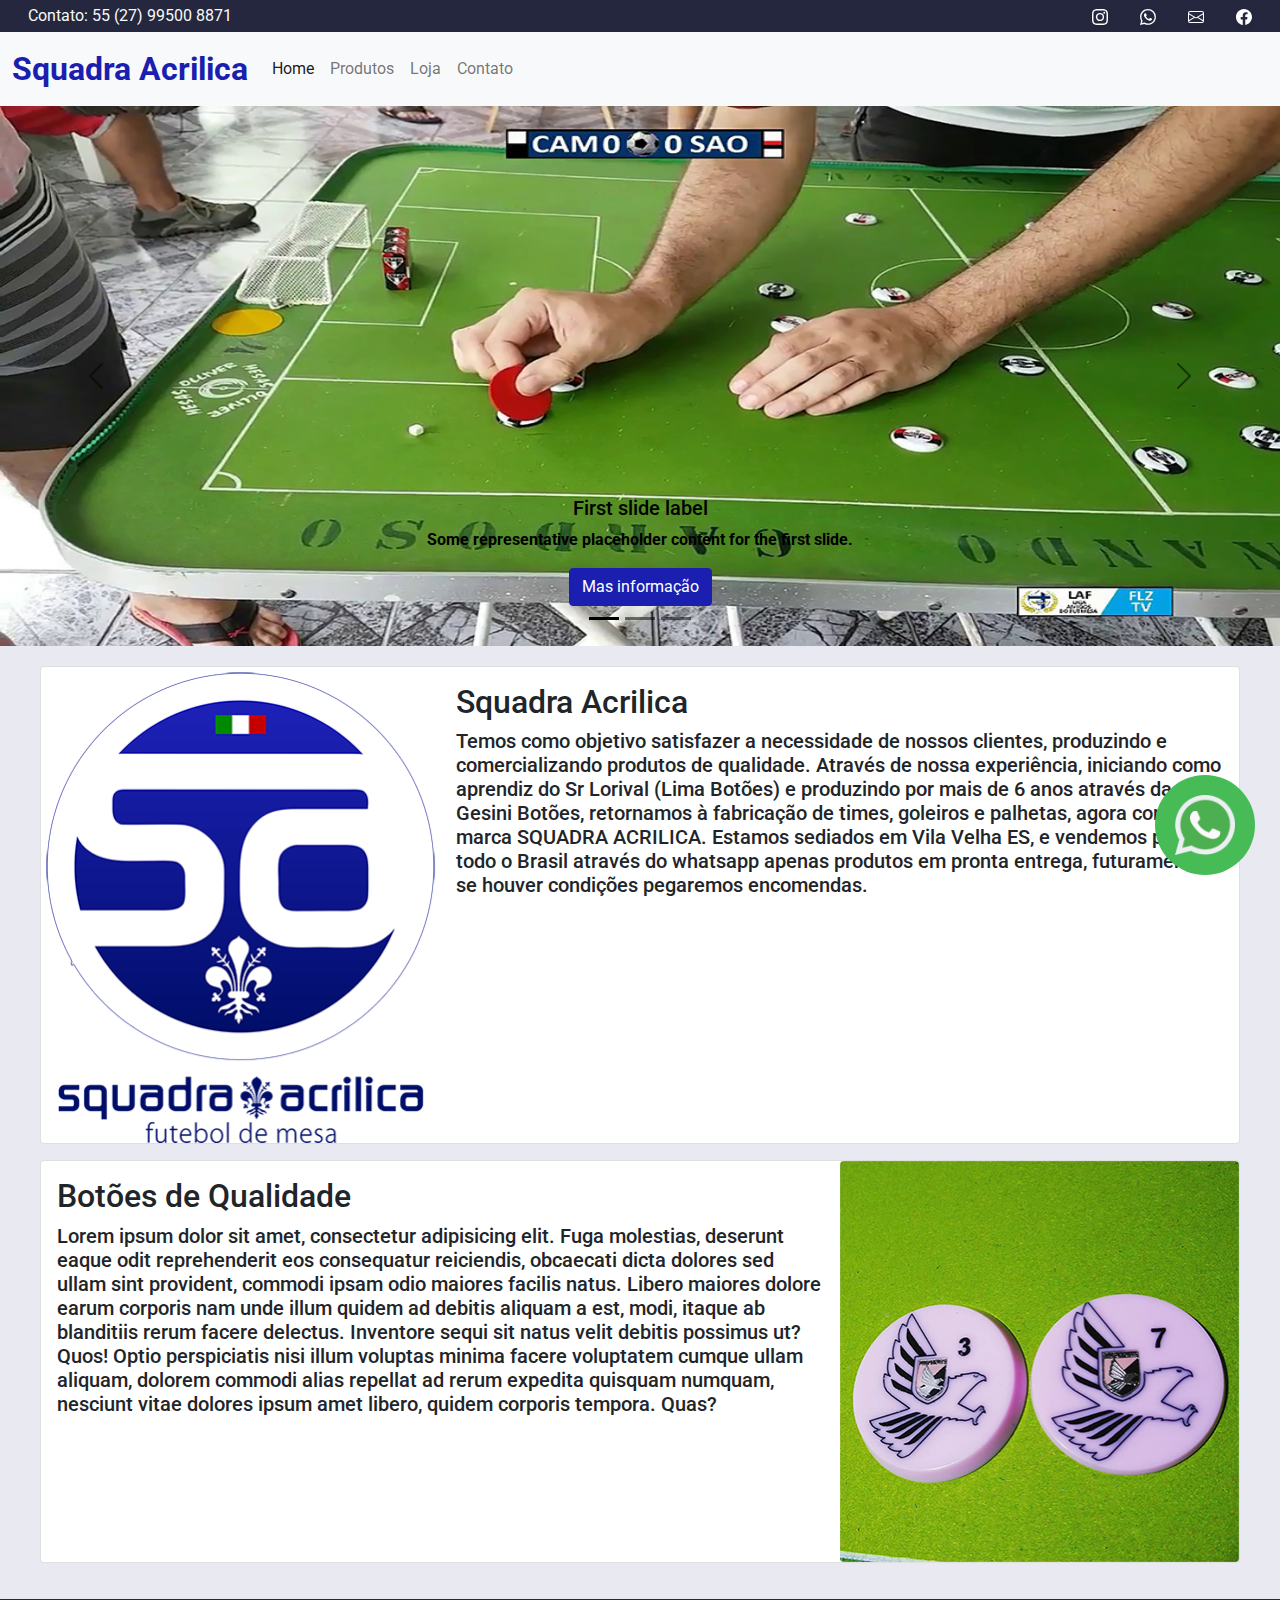
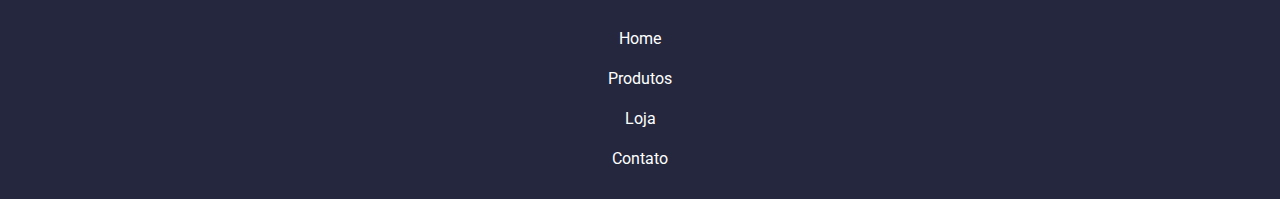
==== index.html @ 531036f9 "index" ====
<!doctype html>
<html lang="pt">
  <head>
    <!-- Required meta tags -->
    <meta charset="utf-8">
    <meta name="viewport" content="width=device-width, initial-scale=1">

    <!-- Bootstrap - CSS -->
    <link href="/css/custom.css" rel="stylesheet">
    <!-- <link href="../css/estilos.css" rel="stylesheet"> -->

    <!-- Google Fonts -->
    <link rel="preconnect" href="https://fonts.googleapis.com">
    <link rel="preconnect" href="https://fonts.gstatic.com" crossorigin>
    <link href="https://fonts.googleapis.com/css2?family=Roboto:wght@300&display=swap" rel="stylesheet">
    <title>Squadra Acrilica</title>
  </head>
  <body>
    <header class="container-fluid d-flex justify-content-between bg-secondary">
        <p class="text-light fs-6 mb-0 px-3 py-1">Contato: 55 (27) 99500 8871</p>
        <div class="d-flex align-items-center">
            <div class="px-3">
              <a target=_blank href="https://www.instagram.com/squadraacrilica/">
                <svg xmlns="http://www.w3.org/2000/svg" width="1rem" height="1rem" fill="currentColor" class="shadow-sm bi bi-instagram redes" viewBox="0 0 16 16">
                <path d="M8 0C5.829 0 5.556.01 4.703.048 3.85.088 3.269.222 2.76.42a3.917 3.917 0 0 0-1.417.923A3.927 3.927 0 0 0 .42 2.76C.222 3.268.087 3.85.048 4.7.01 5.555 0 5.827 0 8.001c0 2.172.01 2.444.048 3.297.04.852.174 1.433.372 1.942.205.526.478.972.923 1.417.444.445.89.719 1.416.923.51.198 1.09.333 1.942.372C5.555 15.99 5.827 16 8 16s2.444-.01 3.298-.048c.851-.04 1.434-.174 1.943-.372a3.916 3.916 0 0 0 1.416-.923c.445-.445.718-.891.923-1.417.197-.509.332-1.09.372-1.942C15.99 10.445 16 10.173 16 8s-.01-2.445-.048-3.299c-.04-.851-.175-1.433-.372-1.941a3.926 3.926 0 0 0-.923-1.417A3.911 3.911 0 0 0 13.24.42c-.51-.198-1.092-.333-1.943-.372C10.443.01 10.172 0 7.998 0h.003zm-.717 1.442h.718c2.136 0 2.389.007 3.232.046.78.035 1.204.166 1.486.275.373.145.64.319.92.599.28.28.453.546.598.92.11.281.24.705.275 1.485.039.843.047 1.096.047 3.231s-.008 2.389-.047 3.232c-.035.78-.166 1.203-.275 1.485a2.47 2.47 0 0 1-.599.919c-.28.28-.546.453-.92.598-.28.11-.704.24-1.485.276-.843.038-1.096.047-3.232.047s-2.39-.009-3.233-.047c-.78-.036-1.203-.166-1.485-.276a2.478 2.478 0 0 1-.92-.598 2.48 2.48 0 0 1-.6-.92c-.109-.281-.24-.705-.275-1.485-.038-.843-.046-1.096-.046-3.233 0-2.136.008-2.388.046-3.231.036-.78.166-1.204.276-1.486.145-.373.319-.64.599-.92.28-.28.546-.453.92-.598.282-.11.705-.24 1.485-.276.738-.034 1.024-.044 2.515-.045v.002zm4.988 1.328a.96.96 0 1 0 0 1.92.96.96 0 0 0 0-1.92zm-4.27 1.122a4.109 4.109 0 1 0 0 8.217 4.109 4.109 0 0 0 0-8.217zm0 1.441a2.667 2.667 0 1 1 0 5.334 2.667 2.667 0 0 1 0-5.334z"/>
                </svg>
            </a>
            </div>
            <div class="px-3">
              <a target=_blank href="https://api.whatsapp.com/send?phone=5527995008871">
                <svg xmlns="http://www.w3.org/2000/svg" width="1rem" height="1rem" fill="currentColor" class="shadow-sm  bi bi-whatsapp redes" viewBox="0 0 16 16">
                <path d="M13.601 2.326A7.854 7.854 0 0 0 7.994 0C3.627 0 .068 3.558.064 7.926c0 1.399.366 2.76 1.057 3.965L0 16l4.204-1.102a7.933 7.933 0 0 0 3.79.965h.004c4.368 0 7.926-3.558 7.93-7.93A7.898 7.898 0 0 0 13.6 2.326zM7.994 14.521a6.573 6.573 0 0 1-3.356-.92l-.24-.144-2.494.654.666-2.433-.156-.251a6.56 6.56 0 0 1-1.007-3.505c0-3.626 2.957-6.584 6.591-6.584a6.56 6.56 0 0 1 4.66 1.931 6.557 6.557 0 0 1 1.928 4.66c-.004 3.639-2.961 6.592-6.592 6.592zm3.615-4.934c-.197-.099-1.17-.578-1.353-.646-.182-.065-.315-.099-.445.099-.133.197-.513.646-.627.775-.114.133-.232.148-.43.05-.197-.1-.836-.308-1.592-.985-.59-.525-.985-1.175-1.103-1.372-.114-.198-.011-.304.088-.403.087-.088.197-.232.296-.346.1-.114.133-.198.198-.33.065-.134.034-.248-.015-.347-.05-.099-.445-1.076-.612-1.47-.16-.389-.323-.335-.445-.34-.114-.007-.247-.007-.38-.007a.729.729 0 0 0-.529.247c-.182.198-.691.677-.691 1.654 0 .977.71 1.916.81 2.049.098.133 1.394 2.132 3.383 2.992.47.205.84.326 1.129.418.475.152.904.129 1.246.08.38-.058 1.171-.48 1.338-.943.164-.464.164-.86.114-.943-.049-.084-.182-.133-.38-.232z"/>
              </svg>
            </a>
          </div>
          <div class="px-3">
            <a target=_blank href="mailto: squadraacrilica@gmail.com">
              <svg xmlns="http://www.w3.org/2000/svg" width="1rem" height="1rem" fill="currentColor" class="shadow-sm  bi bi-envelope redes" viewBox="0 0 16 16">
              <path d="M0 4a2 2 0 0 1 2-2h12a2 2 0 0 1 2 2v8a2 2 0 0 1-2 2H2a2 2 0 0 1-2-2V4zm2-1a1 1 0 0 0-1 1v.217l7 4.2 7-4.2V4a1 1 0 0 0-1-1H2zm13 2.383-4.758 2.855L15 11.114v-5.73zm-.034 6.878L9.271 8.82 8 9.583 6.728 8.82l-5.694 3.44A1 1 0 0 0 2 13h12a1 1 0 0 0 .966-.739zM1 11.114l4.758-2.876L1 5.383v5.73z"/>
            </svg>
          </a>
          </div>
          <div class="px-3">
            <a target=_blank href="#">
            <svg xmlns="http://www.w3.org/2000/svg" width="1rem" height="1rem" fill="currentColor" class="shadow-sm  bi bi-facebook redes" viewBox="0 0 16 16">
              <path d="M16 8.049c0-4.446-3.582-8.05-8-8.05C3.58 0-.002 3.603-.002 8.05c0 4.017 2.926 7.347 6.75 7.951v-5.625h-2.03V8.05H6.75V6.275c0-2.017 1.195-3.131 3.022-3.131.876 0 1.791.157 1.791.157v1.98h-1.009c-.993 0-1.303.621-1.303 1.258v1.51h2.218l-.354 2.326H9.25V16c3.824-.604 6.75-3.934 6.75-7.951z"/>
            </svg>
          </a>
          </div>
        </div>
    </header>
    
    <nav class="navbar navbar-expand-lg navbar-light bg-light">
        <div class="container-fluid">
          <a class="navbar-brand text-primary fs-2 fw-bolder" href="#">Squadra Acrilica</a>
          <button class="navbar-toggler" type="button" data-bs-toggle="collapse" data-bs-target="#navbarNav" aria-controls="navbarNav" aria-expanded="false" aria-label="Toggle navigation">
            <span class="navbar-toggler-icon"></span>
          </button>
          <div class="collapse navbar-collapse" id="navbarNav">
            <ul class="navbar-nav ">
              <li class="nav-item">
                <a class="nav-link active" aria-current="page" href="#">Home</a>
              </li>
              <li class="nav-item">
                <a class="nav-link" href="#">Produtos</a>
              </li>
              <li class="nav-item">
                <a class="nav-link" href="#">Loja</a>
              </li>
              <li class="nav-item">
                <a class="nav-link" href="#">Contato</a>
              </li>
              </li>
            </ul>
          </div>
        </div>
      </nav>

      <!-- CARRUSEL -->
      <div id="carouselExampleDark" class="carousel carousel-dark slide" data-bs-ride="carousel">
        <div class="carousel-indicators">
          <button type="button" data-bs-target="#carouselExampleDark" data-bs-slide-to="0" class="active" aria-current="true" aria-label="Slide 1"></button>
          <button type="button" data-bs-target="#carouselExampleDark" data-bs-slide-to="1" aria-label="Slide 2"></button>
          <button type="button" data-bs-target="#carouselExampleDark" data-bs-slide-to="2" aria-label="Slide 3"></button>
        </div>
        <div class="carousel-inner">

          <div class="carousel-item active " data-bs-interval="3000">
            <img src="/img/slider1.jpg" class="d-block w-100" alt="...">
              <div class="carousel-caption d-md-block fw-bolder">
                <h5>First slide label</h5>
                <p>Some representative placeholder content for the first slide.</p>
                <button type="button" class="btn btn-primary">Mas informação</button>
              </div>
          </div>

          <div class="carousel-item" data-bs-interval="3000">
            <img src="/img/slider2.JPG" class="d-block w-100" alt="...">
              <div class="carousel-caption d-md-block">
                <h5>Second slide label</h5>
                <p>Some representative placeholder content for the second slide.</p>
                <button type="button" class="btn btn-primary">Mas informação</button>
              </div>
          </div>

          <div class="carousel-item" data-bs-interval="3000">
            <img src="/img/slider3.jpg" class="d-block w-100" alt="...">
              <div class="carousel-caption d-md-block">
                <h5>Third slide label</h5>
                <p>Usamos materiais de excelente qualidade</p>
                <button type="button" class="btn btn-primary">Mas informação</button>
              </div>
          </div>

        </div>
        <button class="carousel-control-prev" type="button" data-bs-target="#carouselExampleDark" data-bs-slide="prev">
          <span class="carousel-control-prev-icon" aria-hidden="true"></span>
          <span class="visually-hidden">Previous</span>
        </button>
        <button class="carousel-control-next" type="button" data-bs-target="#carouselExampleDark" data-bs-slide="next">
          <span class="carousel-control-next-icon" aria-hidden="true"></span>
          <span class="visually-hidden">Next</span>
        </button>
      </div>

<!-- Cards contenido -->
<main>
  <div class="contenido">
    <div class="card mb-3" style="max-width: 100%;">
      <div class="row g-0">
        <div class="col-md-4">
          <img src="/img/logopng.png" class="img-fluid rounded-start" alt="...">
        </div>
        <div class="col-md-8">
          <div class="card-body">
            <h5 class="card-title h2">Squadra Acrilica</h5>
            <p class="card-text h5 text-muteds">Temos como objetivo satisfazer a necessidade de nossos clientes, produzindo e comercializando produtos de qualidade. Através de nossa experiência, iniciando como aprendiz do Sr Lorival (Lima Botões) e produzindo por mais de 6 anos através da Gesini Botões, retornamos à fabricação de times, goleiros e palhetas, agora com a marca SQUADRA ACRILICA.
              Estamos sediados em Vila Velha ES, e vendemos para todo o Brasil através do whatsapp apenas produtos em pronta entrega, futuramente se houver condições pegaremos encomendas.
              </p>
            
          </div>
        </div>
      </div>
    </div>

    <div class="card mb-3" style="max-width: 100%;">
      <div class="row g-0">
        
        <div class="col-md-8">
          <div class="card-body">
            <h5 class="card-title h2">Botões de Qualidade</h5>
            <p class="card-text h5 text-muteds">Lorem ipsum dolor sit amet, consectetur adipisicing elit. Fuga molestias, deserunt eaque odit reprehenderit eos consequatur reiciendis, obcaecati dicta dolores sed ullam sint provident, commodi ipsam odio maiores facilis natus.
            Libero maiores dolore earum corporis nam unde illum quidem ad debitis aliquam a est, modi, itaque ab blanditiis rerum facere delectus. Inventore sequi sit natus velit debitis possimus ut? Quos!
            Optio perspiciatis nisi illum voluptas minima facere voluptatem cumque ullam aliquam, dolorem commodi alias repellat ad rerum expedita quisquam numquam, nesciunt vitae dolores ipsum amet libero, quidem corporis tempora. Quas?
          
              </p>
          </div>
        </div>
        <div class="col-md-4">
          <img src="/img/1.jpg" class="img-fluid rounded float-end" alt="...">
        </div>
      </div>
    </div>

  </div>
</main>

<footer>
  <div>
    <nav class="nav flex-column div-footer">
      <a class="nav-link active" aria-current="page" href="#">Home</a>
      <a class="nav-link" href="#">Produtos</a>
      <a class="nav-link" href="#">Loja</a>
      <a class="nav-link" href="#">Contato</a>
    </nav>

    
  </div>
</footer>

<!-- Whatsapp -->
      <div class="div-whatsapp">
        <a target=blanck href="https://api.whatsapp.com/send?phone=5527995008871">
        <img src="/img/whatsapp.png" alt="..." class="whatsapp"></a>
      </div>

    <script src="../dist/js/bootstrap.min.js" integrity="sha384-cVKIPhGWiC2Al4u+LWgxfKTRIcfu0JTxR+EQDz/bgldoEyl4H0zUF0QKbrJ0EcQF" crossorigin="anonymous"></script>
  </body>
</html>
---- css/custom.css ----
.slide img {
  height: 60vh; }

.div-whatsapp {
  position: fixed;
  width: 100px;
  height: 100px;
  bottom: 25px;
  right: 25px;
  background-color: #46bb56;
  border-radius: 50px; }

.whatsapp {
  position: fixed;
  width: 60px;
  height: 60px;
  bottom: 45px;
  right: 45px; }

.contenido {
  display: inline-block;
  flex-direction: column;
  justify-content: center;
  padding: 20px 40px;
  width: 100%;
  height: auto;
  background-color: #e9eaf1; }

.redes a {
  color: white; }
.redes:hover {
  color: #7aa9b1; }
.redes:focus {
  color: #7aa9b1; }

/*!
 * Bootstrap v5.0.2 (https://getbootstrap.com/)
 * Copyright 2011-2021 The Bootstrap Authors
 * Copyright 2011-2021 Twitter, Inc.
 * Licensed under MIT (https://github.com/twbs/bootstrap/blob/main/LICENSE)
 */
:root {
  --bs-blue: #0d6efd;
  --bs-indigo: #6610f2;
  --bs-purple: #6f42c1;
  --bs-pink: #d63384;
  --bs-red: #dc3545;
  --bs-orange: #fd7e14;
  --bs-yellow: #ffc107;
  --bs-green: #198754;
  --bs-teal: #20c997;
  --bs-cyan: #0dcaf0;
  --bs-white: #fff;
  --bs-gray: #6c757d;
  --bs-gray-dark: #343a40;
  --bs-primary: #1b1faf;
  --bs-secondary: #24273d;
  --bs-success: #198754;
  --bs-info: #0dcaf0;
  --bs-warning: #ffc107;
  --bs-danger: #dc3545;
  --bs-light: #f8f9fa;
  --bs-dark: #212529;
  --bs-font-sans-serif: "Roboto", "Anton", sans-serif;
  --bs-font-monospace: SFMono-Regular, Menlo, Monaco, Consolas, "Liberation Mono", "Courier New", monospace;
  --bs-gradient: linear-gradient(180deg, rgba(255, 255, 255, 0.15), rgba(255, 255, 255, 0)); }

*,
*::before,
*::after {
  box-sizing: border-box; }

@media (prefers-reduced-motion: no-preference) {
  :root {
    scroll-behavior: smooth; } }

body {
  margin: 0;
  font-family: var(--bs-font-sans-serif);
  font-size: 1rem;
  font-weight: 400;
  line-height: 1.5;
  color: #212529;
  background-color: #fff;
  -webkit-text-size-adjust: 100%;
  -webkit-tap-highlight-color: rgba(0, 0, 0, 0); }

hr {
  margin: 1rem 0;
  color: inherit;
  background-color: currentColor;
  border: 0;
  opacity: 0.25; }

hr:not([size]) {
  height: 1px; }

h1, .h1, h2, .h2, h3, .h3, h4, .h4, h5, .h5, h6, .h6 {
  margin-top: 0;
  margin-bottom: 0.5rem;
  font-weight: 500;
  line-height: 1.2; }

h1, .h1 {
  font-size: calc(1.375rem + 1.5vw); }
  @media (min-width: 1200px) {
    h1, .h1 {
      font-size: 2.5rem; } }

h2, .h2 {
  font-size: calc(1.325rem + 0.9vw); }
  @media (min-width: 1200px) {
    h2, .h2 {
      font-size: 2rem; } }

h3, .h3 {
  font-size: calc(1.3rem + 0.6vw); }
  @media (min-width: 1200px) {
    h3, .h3 {
      font-size: 1.75rem; } }

h4, .h4 {
  font-size: calc(1.275rem + 0.3vw); }
  @media (min-width: 1200px) {
    h4, .h4 {
      font-size: 1.5rem; } }

h5, .h5 {
  font-size: 1.25rem; }

h6, .h6 {
  font-size: 1rem; }

p {
  margin-top: 0;
  margin-bottom: 1rem; }

abbr[title],
abbr[data-bs-original-title] {
  text-decoration: underline dotted;
  cursor: help;
  text-decoration-skip-ink: none; }

address {
  margin-bottom: 1rem;
  font-style: normal;
  line-height: inherit; }

ol,
ul {
  padding-left: 2rem; }

ol,
ul,
dl {
  margin-top: 0;
  margin-bottom: 1rem; }

ol ol,
ul ul,
ol ul,
ul ol {
  margin-bottom: 0; }

dt {
  font-weight: 700; }

dd {
  margin-bottom: .5rem;
  margin-left: 0; }

blockquote {
  margin: 0 0 1rem; }

b,
strong {
  font-weight: bolder; }

small, .small {
  font-size: 0.875em; }

mark, .mark {
  padding: 0.2em;
  background-color: #fcf8e3; }

sub,
sup {
  position: relative;
  font-size: 0.75em;
  line-height: 0;
  vertical-align: baseline; }

sub {
  bottom: -.25em; }

sup {
  top: -.5em; }

a {
  color: white;
  text-decoration: underline; }
  a:hover {
    color: #7aa9b1; }

a:not([href]):not([class]), a:not([href]):not([class]):hover {
  color: inherit;
  text-decoration: none; }

pre,
code,
kbd,
samp {
  font-family: var(--bs-font-monospace);
  font-size: 1em;
  direction: ltr /* rtl:ignore */;
  unicode-bidi: bidi-override; }

pre {
  display: block;
  margin-top: 0;
  margin-bottom: 1rem;
  overflow: auto;
  font-size: 0.875em; }
  pre code {
    font-size: inherit;
    color: inherit;
    word-break: normal; }

code {
  font-size: 0.875em;
  color: #d63384;
  word-wrap: break-word; }
  a > code {
    color: inherit; }

kbd {
  padding: 0.2rem 0.4rem;
  font-size: 0.875em;
  color: #fff;
  background-color: #212529;
  border-radius: 0.2rem; }
  kbd kbd {
    padding: 0;
    font-size: 1em;
    font-weight: 700; }

figure {
  margin: 0 0 1rem; }

img,
svg {
  vertical-align: middle; }

table {
  caption-side: bottom;
  border-collapse: collapse; }

caption {
  padding-top: 0.5rem;
  padding-bottom: 0.5rem;
  color: #6c757d;
  text-align: left; }

th {
  text-align: inherit;
  text-align: -webkit-match-parent; }

thead,
tbody,
tfoot,
tr,
td,
th {
  border-color: inherit;
  border-style: solid;
  border-width: 0; }

label {
  display: inline-block; }

button {
  border-radius: 0; }

button:focus:not(:focus-visible) {
  outline: 0; }

input,
button,
select,
optgroup,
textarea {
  margin: 0;
  font-family: inherit;
  font-size: inherit;
  line-height: inherit; }

button,
select {
  text-transform: none; }

[role="button"] {
  cursor: pointer; }

select {
  word-wrap: normal; }
  select:disabled {
    opacity: 1; }

[list]::-webkit-calendar-picker-indicator {
  display: none; }

button,
[type="button"],
[type="reset"],
[type="submit"] {
  -webkit-appearance: button; }
  button:not(:disabled),
  [type="button"]:not(:disabled),
  [type="reset"]:not(:disabled),
  [type="submit"]:not(:disabled) {
    cursor: pointer; }

::-moz-focus-inner {
  padding: 0;
  border-style: none; }

textarea {
  resize: vertical; }

fieldset {
  min-width: 0;
  padding: 0;
  margin: 0;
  border: 0; }

legend {
  float: left;
  width: 100%;
  padding: 0;
  margin-bottom: 0.5rem;
  font-size: calc(1.275rem + 0.3vw);
  line-height: inherit; }
  @media (min-width: 1200px) {
    legend {
      font-size: 1.5rem; } }
  legend + * {
    clear: left; }

::-webkit-datetime-edit-fields-wrapper,
::-webkit-datetime-edit-text,
::-webkit-datetime-edit-minute,
::-webkit-datetime-edit-hour-field,
::-webkit-datetime-edit-day-field,
::-webkit-datetime-edit-month-field,
::-webkit-datetime-edit-year-field {
  padding: 0; }

::-webkit-inner-spin-button {
  height: auto; }

[type="search"] {
  outline-offset: -2px;
  -webkit-appearance: textfield; }

/* rtl:raw:
[type="tel"],
[type="url"],
[type="email"],
[type="number"] {
  direction: ltr;
}
*/
::-webkit-search-decoration {
  -webkit-appearance: none; }

::-webkit-color-swatch-wrapper {
  padding: 0; }

::file-selector-button {
  font: inherit; }

::-webkit-file-upload-button {
  font: inherit;
  -webkit-appearance: button; }

output {
  display: inline-block; }

iframe {
  border: 0; }

summary {
  display: list-item;
  cursor: pointer; }

progress {
  vertical-align: baseline; }

[hidden] {
  display: none !important; }

.lead {
  font-size: 1.25rem;
  font-weight: 300; }

.display-1 {
  font-size: calc(1.625rem + 4.5vw);
  font-weight: 300;
  line-height: 1.2; }
  @media (min-width: 1200px) {
    .display-1 {
      font-size: 5rem; } }

.display-2 {
  font-size: calc(1.575rem + 3.9vw);
  font-weight: 300;
  line-height: 1.2; }
  @media (min-width: 1200px) {
    .display-2 {
      font-size: 4.5rem; } }

.display-3 {
  font-size: calc(1.525rem + 3.3vw);
  font-weight: 300;
  line-height: 1.2; }
  @media (min-width: 1200px) {
    .display-3 {
      font-size: 4rem; } }

.display-4 {
  font-size: calc(1.475rem + 2.7vw);
  font-weight: 300;
  line-height: 1.2; }
  @media (min-width: 1200px) {
    .display-4 {
      font-size: 3.5rem; } }

.display-5 {
  font-size: calc(1.425rem + 2.1vw);
  font-weight: 300;
  line-height: 1.2; }
  @media (min-width: 1200px) {
    .display-5 {
      font-size: 3rem; } }

.display-6 {
  font-size: calc(1.375rem + 1.5vw);
  font-weight: 300;
  line-height: 1.2; }
  @media (min-width: 1200px) {
    .display-6 {
      font-size: 2.5rem; } }

.list-unstyled {
  padding-left: 0;
  list-style: none; }

.list-inline {
  padding-left: 0;
  list-style: none; }

.list-inline-item {
  display: inline-block; }
  .list-inline-item:not(:last-child) {
    margin-right: 0.5rem; }

.initialism {
  font-size: 0.875em;
  text-transform: uppercase; }

.blockquote {
  margin-bottom: 1rem;
  font-size: 1.25rem; }
  .blockquote > :last-child {
    margin-bottom: 0; }

.blockquote-footer {
  margin-top: -1rem;
  margin-bottom: 1rem;
  font-size: 0.875em;
  color: #6c757d; }
  .blockquote-footer::before {
    content: "\2014\00A0"; }

.img-fluid {
  max-width: 100%;
  height: auto; }

.img-thumbnail {
  padding: 0.25rem;
  background-color: #fff;
  border: 1px solid #dee2e6;
  border-radius: 0.25rem;
  max-width: 100%;
  height: auto; }

.figure {
  display: inline-block; }

.figure-img {
  margin-bottom: 0.5rem;
  line-height: 1; }

.figure-caption {
  font-size: 0.875em;
  color: #6c757d; }

.container,
.container-fluid,
.container-sm,
.container-md,
.container-lg,
.container-xl,
.container-xxl {
  width: 100%;
  padding-right: var(--bs-gutter-x, 0.75rem);
  padding-left: var(--bs-gutter-x, 0.75rem);
  margin-right: auto;
  margin-left: auto; }

@media (min-width: 576px) {
  .container, .container-sm {
    max-width: 540px; } }
@media (min-width: 768px) {
  .container, .container-sm, .container-md {
    max-width: 720px; } }
@media (min-width: 992px) {
  .container, .container-sm, .container-md, .container-lg {
    max-width: 960px; } }
@media (min-width: 1200px) {
  .container, .container-sm, .container-md, .container-lg, .container-xl {
    max-width: 1140px; } }
@media (min-width: 1400px) {
  .container, .container-sm, .container-md, .container-lg, .container-xl, .container-xxl {
    max-width: 1320px; } }
.row {
  --bs-gutter-x: 1.5rem;
  --bs-gutter-y: 0;
  display: flex;
  flex-wrap: wrap;
  margin-top: calc(var(--bs-gutter-y) * -1);
  margin-right: calc(var(--bs-gutter-x) * -.5);
  margin-left: calc(var(--bs-gutter-x) * -.5); }
  .row > * {
    flex-shrink: 0;
    width: 100%;
    max-width: 100%;
    padding-right: calc(var(--bs-gutter-x) * .5);
    padding-left: calc(var(--bs-gutter-x) * .5);
    margin-top: var(--bs-gutter-y); }

.col {
  flex: 1 0 0%; }

.row-cols-auto > * {
  flex: 0 0 auto;
  width: auto; }

.row-cols-1 > * {
  flex: 0 0 auto;
  width: 100%; }

.row-cols-2 > * {
  flex: 0 0 auto;
  width: 50%; }

.row-cols-3 > * {
  flex: 0 0 auto;
  width: 33.3333333333%; }

.row-cols-4 > * {
  flex: 0 0 auto;
  width: 25%; }

.row-cols-5 > * {
  flex: 0 0 auto;
  width: 20%; }

.row-cols-6 > * {
  flex: 0 0 auto;
  width: 16.6666666667%; }

@media (min-width: 576px) {
  .col-sm {
    flex: 1 0 0%; }

  .row-cols-sm-auto > * {
    flex: 0 0 auto;
    width: auto; }

  .row-cols-sm-1 > * {
    flex: 0 0 auto;
    width: 100%; }

  .row-cols-sm-2 > * {
    flex: 0 0 auto;
    width: 50%; }

  .row-cols-sm-3 > * {
    flex: 0 0 auto;
    width: 33.3333333333%; }

  .row-cols-sm-4 > * {
    flex: 0 0 auto;
    width: 25%; }

  .row-cols-sm-5 > * {
    flex: 0 0 auto;
    width: 20%; }

  .row-cols-sm-6 > * {
    flex: 0 0 auto;
    width: 16.6666666667%; } }
@media (min-width: 768px) {
  .col-md {
    flex: 1 0 0%; }

  .row-cols-md-auto > * {
    flex: 0 0 auto;
    width: auto; }

  .row-cols-md-1 > * {
    flex: 0 0 auto;
    width: 100%; }

  .row-cols-md-2 > * {
    flex: 0 0 auto;
    width: 50%; }

  .row-cols-md-3 > * {
    flex: 0 0 auto;
    width: 33.3333333333%; }

  .row-cols-md-4 > * {
    flex: 0 0 auto;
    width: 25%; }

  .row-cols-md-5 > * {
    flex: 0 0 auto;
    width: 20%; }

  .row-cols-md-6 > * {
    flex: 0 0 auto;
    width: 16.6666666667%; } }
@media (min-width: 992px) {
  .col-lg {
    flex: 1 0 0%; }

  .row-cols-lg-auto > * {
    flex: 0 0 auto;
    width: auto; }

  .row-cols-lg-1 > * {
    flex: 0 0 auto;
    width: 100%; }

  .row-cols-lg-2 > * {
    flex: 0 0 auto;
    width: 50%; }

  .row-cols-lg-3 > * {
    flex: 0 0 auto;
    width: 33.3333333333%; }

  .row-cols-lg-4 > * {
    flex: 0 0 auto;
    width: 25%; }

  .row-cols-lg-5 > * {
    flex: 0 0 auto;
    width: 20%; }

  .row-cols-lg-6 > * {
    flex: 0 0 auto;
    width: 16.6666666667%; } }
@media (min-width: 1200px) {
  .col-xl {
    flex: 1 0 0%; }

  .row-cols-xl-auto > * {
    flex: 0 0 auto;
    width: auto; }

  .row-cols-xl-1 > * {
    flex: 0 0 auto;
    width: 100%; }

  .row-cols-xl-2 > * {
    flex: 0 0 auto;
    width: 50%; }

  .row-cols-xl-3 > * {
    flex: 0 0 auto;
    width: 33.3333333333%; }

  .row-cols-xl-4 > * {
    flex: 0 0 auto;
    width: 25%; }

  .row-cols-xl-5 > * {
    flex: 0 0 auto;
    width: 20%; }

  .row-cols-xl-6 > * {
    flex: 0 0 auto;
    width: 16.6666666667%; } }
@media (min-width: 1400px) {
  .col-xxl {
    flex: 1 0 0%; }

  .row-cols-xxl-auto > * {
    flex: 0 0 auto;
    width: auto; }

  .row-cols-xxl-1 > * {
    flex: 0 0 auto;
    width: 100%; }

  .row-cols-xxl-2 > * {
    flex: 0 0 auto;
    width: 50%; }

  .row-cols-xxl-3 > * {
    flex: 0 0 auto;
    width: 33.3333333333%; }

  .row-cols-xxl-4 > * {
    flex: 0 0 auto;
    width: 25%; }

  .row-cols-xxl-5 > * {
    flex: 0 0 auto;
    width: 20%; }

  .row-cols-xxl-6 > * {
    flex: 0 0 auto;
    width: 16.6666666667%; } }
.col-auto {
  flex: 0 0 auto;
  width: auto; }

.col-1 {
  flex: 0 0 auto;
  width: 8.33333333%; }

.col-2 {
  flex: 0 0 auto;
  width: 16.66666667%; }

.col-3 {
  flex: 0 0 auto;
  width: 25%; }

.col-4 {
  flex: 0 0 auto;
  width: 33.33333333%; }

.col-5 {
  flex: 0 0 auto;
  width: 41.66666667%; }

.col-6 {
  flex: 0 0 auto;
  width: 50%; }

.col-7 {
  flex: 0 0 auto;
  width: 58.33333333%; }

.col-8 {
  flex: 0 0 auto;
  width: 66.66666667%; }

.col-9 {
  flex: 0 0 auto;
  width: 75%; }

.col-10 {
  flex: 0 0 auto;
  width: 83.33333333%; }

.col-11 {
  flex: 0 0 auto;
  width: 91.66666667%; }

.col-12 {
  flex: 0 0 auto;
  width: 100%; }

.offset-1 {
  margin-left: 8.33333333%; }

.offset-2 {
  margin-left: 16.66666667%; }

.offset-3 {
  margin-left: 25%; }

.offset-4 {
  margin-left: 33.33333333%; }

.offset-5 {
  margin-left: 41.66666667%; }

.offset-6 {
  margin-left: 50%; }

.offset-7 {
  margin-left: 58.33333333%; }

.offset-8 {
  margin-left: 66.66666667%; }

.offset-9 {
  margin-left: 75%; }

.offset-10 {
  margin-left: 83.33333333%; }

.offset-11 {
  margin-left: 91.66666667%; }

.g-0,
.gx-0 {
  --bs-gutter-x: 0; }

.g-0,
.gy-0 {
  --bs-gutter-y: 0; }

.g-1,
.gx-1 {
  --bs-gutter-x: 0.25rem; }

.g-1,
.gy-1 {
  --bs-gutter-y: 0.25rem; }

.g-2,
.gx-2 {
  --bs-gutter-x: 0.5rem; }

.g-2,
.gy-2 {
  --bs-gutter-y: 0.5rem; }

.g-3,
.gx-3 {
  --bs-gutter-x: 1rem; }

.g-3,
.gy-3 {
  --bs-gutter-y: 1rem; }

.g-4,
.gx-4 {
  --bs-gutter-x: 1.5rem; }

.g-4,
.gy-4 {
  --bs-gutter-y: 1.5rem; }

.g-5,
.gx-5 {
  --bs-gutter-x: 3rem; }

.g-5,
.gy-5 {
  --bs-gutter-y: 3rem; }

@media (min-width: 576px) {
  .col-sm-auto {
    flex: 0 0 auto;
    width: auto; }

  .col-sm-1 {
    flex: 0 0 auto;
    width: 8.33333333%; }

  .col-sm-2 {
    flex: 0 0 auto;
    width: 16.66666667%; }

  .col-sm-3 {
    flex: 0 0 auto;
    width: 25%; }

  .col-sm-4 {
    flex: 0 0 auto;
    width: 33.33333333%; }

  .col-sm-5 {
    flex: 0 0 auto;
    width: 41.66666667%; }

  .col-sm-6 {
    flex: 0 0 auto;
    width: 50%; }

  .col-sm-7 {
    flex: 0 0 auto;
    width: 58.33333333%; }

  .col-sm-8 {
    flex: 0 0 auto;
    width: 66.66666667%; }

  .col-sm-9 {
    flex: 0 0 auto;
    width: 75%; }

  .col-sm-10 {
    flex: 0 0 auto;
    width: 83.33333333%; }

  .col-sm-11 {
    flex: 0 0 auto;
    width: 91.66666667%; }

  .col-sm-12 {
    flex: 0 0 auto;
    width: 100%; }

  .offset-sm-0 {
    margin-left: 0; }

  .offset-sm-1 {
    margin-left: 8.33333333%; }

  .offset-sm-2 {
    margin-left: 16.66666667%; }

  .offset-sm-3 {
    margin-left: 25%; }

  .offset-sm-4 {
    margin-left: 33.33333333%; }

  .offset-sm-5 {
    margin-left: 41.66666667%; }

  .offset-sm-6 {
    margin-left: 50%; }

  .offset-sm-7 {
    margin-left: 58.33333333%; }

  .offset-sm-8 {
    margin-left: 66.66666667%; }

  .offset-sm-9 {
    margin-left: 75%; }

  .offset-sm-10 {
    margin-left: 83.33333333%; }

  .offset-sm-11 {
    margin-left: 91.66666667%; }

  .g-sm-0,
  .gx-sm-0 {
    --bs-gutter-x: 0; }

  .g-sm-0,
  .gy-sm-0 {
    --bs-gutter-y: 0; }

  .g-sm-1,
  .gx-sm-1 {
    --bs-gutter-x: 0.25rem; }

  .g-sm-1,
  .gy-sm-1 {
    --bs-gutter-y: 0.25rem; }

  .g-sm-2,
  .gx-sm-2 {
    --bs-gutter-x: 0.5rem; }

  .g-sm-2,
  .gy-sm-2 {
    --bs-gutter-y: 0.5rem; }

  .g-sm-3,
  .gx-sm-3 {
    --bs-gutter-x: 1rem; }

  .g-sm-3,
  .gy-sm-3 {
    --bs-gutter-y: 1rem; }

  .g-sm-4,
  .gx-sm-4 {
    --bs-gutter-x: 1.5rem; }

  .g-sm-4,
  .gy-sm-4 {
    --bs-gutter-y: 1.5rem; }

  .g-sm-5,
  .gx-sm-5 {
    --bs-gutter-x: 3rem; }

  .g-sm-5,
  .gy-sm-5 {
    --bs-gutter-y: 3rem; } }
@media (min-width: 768px) {
  .col-md-auto {
    flex: 0 0 auto;
    width: auto; }

  .col-md-1 {
    flex: 0 0 auto;
    width: 8.33333333%; }

  .col-md-2 {
    flex: 0 0 auto;
    width: 16.66666667%; }

  .col-md-3 {
    flex: 0 0 auto;
    width: 25%; }

  .col-md-4 {
    flex: 0 0 auto;
    width: 33.33333333%; }

  .col-md-5 {
    flex: 0 0 auto;
    width: 41.66666667%; }

  .col-md-6 {
    flex: 0 0 auto;
    width: 50%; }

  .col-md-7 {
    flex: 0 0 auto;
    width: 58.33333333%; }

  .col-md-8 {
    flex: 0 0 auto;
    width: 66.66666667%; }

  .col-md-9 {
    flex: 0 0 auto;
    width: 75%; }

  .col-md-10 {
    flex: 0 0 auto;
    width: 83.33333333%; }

  .col-md-11 {
    flex: 0 0 auto;
    width: 91.66666667%; }

  .col-md-12 {
    flex: 0 0 auto;
    width: 100%; }

  .offset-md-0 {
    margin-left: 0; }

  .offset-md-1 {
    margin-left: 8.33333333%; }

  .offset-md-2 {
    margin-left: 16.66666667%; }

  .offset-md-3 {
    margin-left: 25%; }

  .offset-md-4 {
    margin-left: 33.33333333%; }

  .offset-md-5 {
    margin-left: 41.66666667%; }

  .offset-md-6 {
    margin-left: 50%; }

  .offset-md-7 {
    margin-left: 58.33333333%; }

  .offset-md-8 {
    margin-left: 66.66666667%; }

  .offset-md-9 {
    margin-left: 75%; }

  .offset-md-10 {
    margin-left: 83.33333333%; }

  .offset-md-11 {
    margin-left: 91.66666667%; }

  .g-md-0,
  .gx-md-0 {
    --bs-gutter-x: 0; }

  .g-md-0,
  .gy-md-0 {
    --bs-gutter-y: 0; }

  .g-md-1,
  .gx-md-1 {
    --bs-gutter-x: 0.25rem; }

  .g-md-1,
  .gy-md-1 {
    --bs-gutter-y: 0.25rem; }

  .g-md-2,
  .gx-md-2 {
    --bs-gutter-x: 0.5rem; }

  .g-md-2,
  .gy-md-2 {
    --bs-gutter-y: 0.5rem; }

  .g-md-3,
  .gx-md-3 {
    --bs-gutter-x: 1rem; }

  .g-md-3,
  .gy-md-3 {
    --bs-gutter-y: 1rem; }

  .g-md-4,
  .gx-md-4 {
    --bs-gutter-x: 1.5rem; }

  .g-md-4,
  .gy-md-4 {
    --bs-gutter-y: 1.5rem; }

  .g-md-5,
  .gx-md-5 {
    --bs-gutter-x: 3rem; }

  .g-md-5,
  .gy-md-5 {
    --bs-gutter-y: 3rem; } }
@media (min-width: 992px) {
  .col-lg-auto {
    flex: 0 0 auto;
    width: auto; }

  .col-lg-1 {
    flex: 0 0 auto;
    width: 8.33333333%; }

  .col-lg-2 {
    flex: 0 0 auto;
    width: 16.66666667%; }

  .col-lg-3 {
    flex: 0 0 auto;
    width: 25%; }

  .col-lg-4 {
    flex: 0 0 auto;
    width: 33.33333333%; }

  .col-lg-5 {
    flex: 0 0 auto;
    width: 41.66666667%; }

  .col-lg-6 {
    flex: 0 0 auto;
    width: 50%; }

  .col-lg-7 {
    flex: 0 0 auto;
    width: 58.33333333%; }

  .col-lg-8 {
    flex: 0 0 auto;
    width: 66.66666667%; }

  .col-lg-9 {
    flex: 0 0 auto;
    width: 75%; }

  .col-lg-10 {
    flex: 0 0 auto;
    width: 83.33333333%; }

  .col-lg-11 {
    flex: 0 0 auto;
    width: 91.66666667%; }

  .col-lg-12 {
    flex: 0 0 auto;
    width: 100%; }

  .offset-lg-0 {
    margin-left: 0; }

  .offset-lg-1 {
    margin-left: 8.33333333%; }

  .offset-lg-2 {
    margin-left: 16.66666667%; }

  .offset-lg-3 {
    margin-left: 25%; }

  .offset-lg-4 {
    margin-left: 33.33333333%; }

  .offset-lg-5 {
    margin-left: 41.66666667%; }

  .offset-lg-6 {
    margin-left: 50%; }

  .offset-lg-7 {
    margin-left: 58.33333333%; }

  .offset-lg-8 {
    margin-left: 66.66666667%; }

  .offset-lg-9 {
    margin-left: 75%; }

  .offset-lg-10 {
    margin-left: 83.33333333%; }

  .offset-lg-11 {
    margin-left: 91.66666667%; }

  .g-lg-0,
  .gx-lg-0 {
    --bs-gutter-x: 0; }

  .g-lg-0,
  .gy-lg-0 {
    --bs-gutter-y: 0; }

  .g-lg-1,
  .gx-lg-1 {
    --bs-gutter-x: 0.25rem; }

  .g-lg-1,
  .gy-lg-1 {
    --bs-gutter-y: 0.25rem; }

  .g-lg-2,
  .gx-lg-2 {
    --bs-gutter-x: 0.5rem; }

  .g-lg-2,
  .gy-lg-2 {
    --bs-gutter-y: 0.5rem; }

  .g-lg-3,
  .gx-lg-3 {
    --bs-gutter-x: 1rem; }

  .g-lg-3,
  .gy-lg-3 {
    --bs-gutter-y: 1rem; }

  .g-lg-4,
  .gx-lg-4 {
    --bs-gutter-x: 1.5rem; }

  .g-lg-4,
  .gy-lg-4 {
    --bs-gutter-y: 1.5rem; }

  .g-lg-5,
  .gx-lg-5 {
    --bs-gutter-x: 3rem; }

  .g-lg-5,
  .gy-lg-5 {
    --bs-gutter-y: 3rem; } }
@media (min-width: 1200px) {
  .col-xl-auto {
    flex: 0 0 auto;
    width: auto; }

  .col-xl-1 {
    flex: 0 0 auto;
    width: 8.33333333%; }

  .col-xl-2 {
    flex: 0 0 auto;
    width: 16.66666667%; }

  .col-xl-3 {
    flex: 0 0 auto;
    width: 25%; }

  .col-xl-4 {
    flex: 0 0 auto;
    width: 33.33333333%; }

  .col-xl-5 {
    flex: 0 0 auto;
    width: 41.66666667%; }

  .col-xl-6 {
    flex: 0 0 auto;
    width: 50%; }

  .col-xl-7 {
    flex: 0 0 auto;
    width: 58.33333333%; }

  .col-xl-8 {
    flex: 0 0 auto;
    width: 66.66666667%; }

  .col-xl-9 {
    flex: 0 0 auto;
    width: 75%; }

  .col-xl-10 {
    flex: 0 0 auto;
    width: 83.33333333%; }

  .col-xl-11 {
    flex: 0 0 auto;
    width: 91.66666667%; }

  .col-xl-12 {
    flex: 0 0 auto;
    width: 100%; }

  .offset-xl-0 {
    margin-left: 0; }

  .offset-xl-1 {
    margin-left: 8.33333333%; }

  .offset-xl-2 {
    margin-left: 16.66666667%; }

  .offset-xl-3 {
    margin-left: 25%; }

  .offset-xl-4 {
    margin-left: 33.33333333%; }

  .offset-xl-5 {
    margin-left: 41.66666667%; }

  .offset-xl-6 {
    margin-left: 50%; }

  .offset-xl-7 {
    margin-left: 58.33333333%; }

  .offset-xl-8 {
    margin-left: 66.66666667%; }

  .offset-xl-9 {
    margin-left: 75%; }

  .offset-xl-10 {
    margin-left: 83.33333333%; }

  .offset-xl-11 {
    margin-left: 91.66666667%; }

  .g-xl-0,
  .gx-xl-0 {
    --bs-gutter-x: 0; }

  .g-xl-0,
  .gy-xl-0 {
    --bs-gutter-y: 0; }

  .g-xl-1,
  .gx-xl-1 {
    --bs-gutter-x: 0.25rem; }

  .g-xl-1,
  .gy-xl-1 {
    --bs-gutter-y: 0.25rem; }

  .g-xl-2,
  .gx-xl-2 {
    --bs-gutter-x: 0.5rem; }

  .g-xl-2,
  .gy-xl-2 {
    --bs-gutter-y: 0.5rem; }

  .g-xl-3,
  .gx-xl-3 {
    --bs-gutter-x: 1rem; }

  .g-xl-3,
  .gy-xl-3 {
    --bs-gutter-y: 1rem; }

  .g-xl-4,
  .gx-xl-4 {
    --bs-gutter-x: 1.5rem; }

  .g-xl-4,
  .gy-xl-4 {
    --bs-gutter-y: 1.5rem; }

  .g-xl-5,
  .gx-xl-5 {
    --bs-gutter-x: 3rem; }

  .g-xl-5,
  .gy-xl-5 {
    --bs-gutter-y: 3rem; } }
@media (min-width: 1400px) {
  .col-xxl-auto {
    flex: 0 0 auto;
    width: auto; }

  .col-xxl-1 {
    flex: 0 0 auto;
    width: 8.33333333%; }

  .col-xxl-2 {
    flex: 0 0 auto;
    width: 16.66666667%; }

  .col-xxl-3 {
    flex: 0 0 auto;
    width: 25%; }

  .col-xxl-4 {
    flex: 0 0 auto;
    width: 33.33333333%; }

  .col-xxl-5 {
    flex: 0 0 auto;
    width: 41.66666667%; }

  .col-xxl-6 {
    flex: 0 0 auto;
    width: 50%; }

  .col-xxl-7 {
    flex: 0 0 auto;
    width: 58.33333333%; }

  .col-xxl-8 {
    flex: 0 0 auto;
    width: 66.66666667%; }

  .col-xxl-9 {
    flex: 0 0 auto;
    width: 75%; }

  .col-xxl-10 {
    flex: 0 0 auto;
    width: 83.33333333%; }

  .col-xxl-11 {
    flex: 0 0 auto;
    width: 91.66666667%; }

  .col-xxl-12 {
    flex: 0 0 auto;
    width: 100%; }

  .offset-xxl-0 {
    margin-left: 0; }

  .offset-xxl-1 {
    margin-left: 8.33333333%; }

  .offset-xxl-2 {
    margin-left: 16.66666667%; }

  .offset-xxl-3 {
    margin-left: 25%; }

  .offset-xxl-4 {
    margin-left: 33.33333333%; }

  .offset-xxl-5 {
    margin-left: 41.66666667%; }

  .offset-xxl-6 {
    margin-left: 50%; }

  .offset-xxl-7 {
    margin-left: 58.33333333%; }

  .offset-xxl-8 {
    margin-left: 66.66666667%; }

  .offset-xxl-9 {
    margin-left: 75%; }

  .offset-xxl-10 {
    margin-left: 83.33333333%; }

  .offset-xxl-11 {
    margin-left: 91.66666667%; }

  .g-xxl-0,
  .gx-xxl-0 {
    --bs-gutter-x: 0; }

  .g-xxl-0,
  .gy-xxl-0 {
    --bs-gutter-y: 0; }

  .g-xxl-1,
  .gx-xxl-1 {
    --bs-gutter-x: 0.25rem; }

  .g-xxl-1,
  .gy-xxl-1 {
    --bs-gutter-y: 0.25rem; }

  .g-xxl-2,
  .gx-xxl-2 {
    --bs-gutter-x: 0.5rem; }

  .g-xxl-2,
  .gy-xxl-2 {
    --bs-gutter-y: 0.5rem; }

  .g-xxl-3,
  .gx-xxl-3 {
    --bs-gutter-x: 1rem; }

  .g-xxl-3,
  .gy-xxl-3 {
    --bs-gutter-y: 1rem; }

  .g-xxl-4,
  .gx-xxl-4 {
    --bs-gutter-x: 1.5rem; }

  .g-xxl-4,
  .gy-xxl-4 {
    --bs-gutter-y: 1.5rem; }

  .g-xxl-5,
  .gx-xxl-5 {
    --bs-gutter-x: 3rem; }

  .g-xxl-5,
  .gy-xxl-5 {
    --bs-gutter-y: 3rem; } }
.table {
  --bs-table-bg: transparent;
  --bs-table-accent-bg: transparent;
  --bs-table-striped-color: #212529;
  --bs-table-striped-bg: rgba(0, 0, 0, 0.05);
  --bs-table-active-color: #212529;
  --bs-table-active-bg: rgba(0, 0, 0, 0.1);
  --bs-table-hover-color: #212529;
  --bs-table-hover-bg: rgba(0, 0, 0, 0.075);
  width: 100%;
  margin-bottom: 1rem;
  color: #212529;
  vertical-align: top;
  border-color: #dee2e6; }
  .table > :not(caption) > * > * {
    padding: 0.5rem 0.5rem;
    background-color: var(--bs-table-bg);
    border-bottom-width: 1px;
    box-shadow: inset 0 0 0 9999px var(--bs-table-accent-bg); }
  .table > tbody {
    vertical-align: inherit; }
  .table > thead {
    vertical-align: bottom; }
  .table > :not(:last-child) > :last-child > * {
    border-bottom-color: currentColor; }

.caption-top {
  caption-side: top; }

.table-sm > :not(caption) > * > * {
  padding: 0.25rem 0.25rem; }

.table-bordered > :not(caption) > * {
  border-width: 1px 0; }
  .table-bordered > :not(caption) > * > * {
    border-width: 0 1px; }

.table-borderless > :not(caption) > * > * {
  border-bottom-width: 0; }

.table-striped > tbody > tr:nth-of-type(odd) {
  --bs-table-accent-bg: var(--bs-table-striped-bg);
  color: var(--bs-table-striped-color); }

.table-active {
  --bs-table-accent-bg: var(--bs-table-active-bg);
  color: var(--bs-table-active-color); }

.table-hover > tbody > tr:hover {
  --bs-table-accent-bg: var(--bs-table-hover-bg);
  color: var(--bs-table-hover-color); }

.table-primary {
  --bs-table-bg: #d1d2ef;
  --bs-table-striped-bg: #c7c8e3;
  --bs-table-striped-color: #000;
  --bs-table-active-bg: #bcbdd7;
  --bs-table-active-color: #000;
  --bs-table-hover-bg: #c1c2dd;
  --bs-table-hover-color: #000;
  color: #000;
  border-color: #bcbdd7; }

.table-secondary {
  --bs-table-bg: #d3d4d8;
  --bs-table-striped-bg: #c8c9cd;
  --bs-table-striped-color: #000;
  --bs-table-active-bg: #bebfc2;
  --bs-table-active-color: #000;
  --bs-table-hover-bg: #c3c4c8;
  --bs-table-hover-color: #000;
  color: #000;
  border-color: #bebfc2; }

.table-success {
  --bs-table-bg: #d1e7dd;
  --bs-table-striped-bg: #c7dbd2;
  --bs-table-striped-color: #000;
  --bs-table-active-bg: #bcd0c7;
  --bs-table-active-color: #000;
  --bs-table-hover-bg: #c1d6cc;
  --bs-table-hover-color: #000;
  color: #000;
  border-color: #bcd0c7; }

.table-info {
  --bs-table-bg: #cff4fc;
  --bs-table-striped-bg: #c5e8ef;
  --bs-table-striped-color: #000;
  --bs-table-active-bg: #badce3;
  --bs-table-active-color: #000;
  --bs-table-hover-bg: #bfe2e9;
  --bs-table-hover-color: #000;
  color: #000;
  border-color: #badce3; }

.table-warning {
  --bs-table-bg: #fff3cd;
  --bs-table-striped-bg: #f2e7c3;
  --bs-table-striped-color: #000;
  --bs-table-active-bg: #e6dbb9;
  --bs-table-active-color: #000;
  --bs-table-hover-bg: #ece1be;
  --bs-table-hover-color: #000;
  color: #000;
  border-color: #e6dbb9; }

.table-danger {
  --bs-table-bg: #f8d7da;
  --bs-table-striped-bg: #eccccf;
  --bs-table-striped-color: #000;
  --bs-table-active-bg: #dfc2c4;
  --bs-table-active-color: #000;
  --bs-table-hover-bg: #e5c7ca;
  --bs-table-hover-color: #000;
  color: #000;
  border-color: #dfc2c4; }

.table-light {
  --bs-table-bg: #f8f9fa;
  --bs-table-striped-bg: #ecedee;
  --bs-table-striped-color: #000;
  --bs-table-active-bg: #dfe0e1;
  --bs-table-active-color: #000;
  --bs-table-hover-bg: #e5e6e7;
  --bs-table-hover-color: #000;
  color: #000;
  border-color: #dfe0e1; }

.table-dark {
  --bs-table-bg: #212529;
  --bs-table-striped-bg: #2c3034;
  --bs-table-striped-color: #fff;
  --bs-table-active-bg: #373b3e;
  --bs-table-active-color: #fff;
  --bs-table-hover-bg: #323539;
  --bs-table-hover-color: #fff;
  color: #fff;
  border-color: #373b3e; }

.table-responsive {
  overflow-x: auto;
  -webkit-overflow-scrolling: touch; }

@media (max-width: 575.98px) {
  .table-responsive-sm {
    overflow-x: auto;
    -webkit-overflow-scrolling: touch; } }
@media (max-width: 767.98px) {
  .table-responsive-md {
    overflow-x: auto;
    -webkit-overflow-scrolling: touch; } }
@media (max-width: 991.98px) {
  .table-responsive-lg {
    overflow-x: auto;
    -webkit-overflow-scrolling: touch; } }
@media (max-width: 1199.98px) {
  .table-responsive-xl {
    overflow-x: auto;
    -webkit-overflow-scrolling: touch; } }
@media (max-width: 1399.98px) {
  .table-responsive-xxl {
    overflow-x: auto;
    -webkit-overflow-scrolling: touch; } }
.form-label {
  margin-bottom: 0.5rem; }

.col-form-label {
  padding-top: calc(0.375rem + 1px);
  padding-bottom: calc(0.375rem + 1px);
  margin-bottom: 0;
  font-size: inherit;
  line-height: 1.5; }

.col-form-label-lg {
  padding-top: calc(0.5rem + 1px);
  padding-bottom: calc(0.5rem + 1px);
  font-size: 1.25rem; }

.col-form-label-sm {
  padding-top: calc(0.25rem + 1px);
  padding-bottom: calc(0.25rem + 1px);
  font-size: 0.875rem; }

.form-text {
  margin-top: 0.25rem;
  font-size: 0.875em;
  color: #6c757d; }

.form-control {
  display: block;
  width: 100%;
  padding: 0.375rem 0.75rem;
  font-size: 1rem;
  font-weight: 400;
  line-height: 1.5;
  color: #212529;
  background-color: #fff;
  background-clip: padding-box;
  border: 1px solid #ced4da;
  appearance: none;
  border-radius: 0.25rem;
  transition: border-color 0.15s ease-in-out, box-shadow 0.15s ease-in-out; }
  @media (prefers-reduced-motion: reduce) {
    .form-control {
      transition: none; } }
  .form-control[type="file"] {
    overflow: hidden; }
    .form-control[type="file"]:not(:disabled):not([readonly]) {
      cursor: pointer; }
  .form-control:focus {
    color: #212529;
    background-color: #fff;
    border-color: #8d8fd7;
    outline: 0;
    box-shadow: 0 0 0 0.25rem rgba(27, 31, 175, 0.25); }
  .form-control::-webkit-date-and-time-value {
    height: 1.5em; }
  .form-control::placeholder {
    color: #6c757d;
    opacity: 1; }
  .form-control:disabled, .form-control[readonly] {
    background-color: #e9ecef;
    opacity: 1; }
  .form-control::file-selector-button {
    padding: 0.375rem 0.75rem;
    margin: -0.375rem -0.75rem;
    margin-inline-end: 0.75rem;
    color: #212529;
    background-color: #e9ecef;
    pointer-events: none;
    border-color: inherit;
    border-style: solid;
    border-width: 0;
    border-inline-end-width: 1px;
    border-radius: 0;
    transition: color 0.15s ease-in-out, background-color 0.15s ease-in-out, border-color 0.15s ease-in-out, box-shadow 0.15s ease-in-out; }
    @media (prefers-reduced-motion: reduce) {
      .form-control::file-selector-button {
        transition: none; } }
  .form-control:hover:not(:disabled):not([readonly])::file-selector-button {
    background-color: #dde0e3; }
  .form-control::-webkit-file-upload-button {
    padding: 0.375rem 0.75rem;
    margin: -0.375rem -0.75rem;
    margin-inline-end: 0.75rem;
    color: #212529;
    background-color: #e9ecef;
    pointer-events: none;
    border-color: inherit;
    border-style: solid;
    border-width: 0;
    border-inline-end-width: 1px;
    border-radius: 0;
    transition: color 0.15s ease-in-out, background-color 0.15s ease-in-out, border-color 0.15s ease-in-out, box-shadow 0.15s ease-in-out; }
    @media (prefers-reduced-motion: reduce) {
      .form-control::-webkit-file-upload-button {
        transition: none; } }
  .form-control:hover:not(:disabled):not([readonly])::-webkit-file-upload-button {
    background-color: #dde0e3; }

.form-control-plaintext {
  display: block;
  width: 100%;
  padding: 0.375rem 0;
  margin-bottom: 0;
  line-height: 1.5;
  color: #212529;
  background-color: transparent;
  border: solid transparent;
  border-width: 1px 0; }
  .form-control-plaintext.form-control-sm, .form-control-plaintext.form-control-lg {
    padding-right: 0;
    padding-left: 0; }

.form-control-sm {
  min-height: calc(1.5em + (0.5rem + 2px));
  padding: 0.25rem 0.5rem;
  font-size: 0.875rem;
  border-radius: 0.2rem; }
  .form-control-sm::file-selector-button {
    padding: 0.25rem 0.5rem;
    margin: -0.25rem -0.5rem;
    margin-inline-end: 0.5rem; }
  .form-control-sm::-webkit-file-upload-button {
    padding: 0.25rem 0.5rem;
    margin: -0.25rem -0.5rem;
    margin-inline-end: 0.5rem; }

.form-control-lg {
  min-height: calc(1.5em + (1rem + 2px));
  padding: 0.5rem 1rem;
  font-size: 1.25rem;
  border-radius: 0.3rem; }
  .form-control-lg::file-selector-button {
    padding: 0.5rem 1rem;
    margin: -0.5rem -1rem;
    margin-inline-end: 1rem; }
  .form-control-lg::-webkit-file-upload-button {
    padding: 0.5rem 1rem;
    margin: -0.5rem -1rem;
    margin-inline-end: 1rem; }

textarea.form-control {
  min-height: calc(1.5em + (0.75rem + 2px)); }
textarea.form-control-sm {
  min-height: calc(1.5em + (0.5rem + 2px)); }
textarea.form-control-lg {
  min-height: calc(1.5em + (1rem + 2px)); }

.form-control-color {
  max-width: 3rem;
  height: auto;
  padding: 0.375rem; }
  .form-control-color:not(:disabled):not([readonly]) {
    cursor: pointer; }
  .form-control-color::-moz-color-swatch {
    height: 1.5em;
    border-radius: 0.25rem; }
  .form-control-color::-webkit-color-swatch {
    height: 1.5em;
    border-radius: 0.25rem; }

.form-select {
  display: block;
  width: 100%;
  padding: 0.375rem 2.25rem 0.375rem 0.75rem;
  -moz-padding-start: calc(0.75rem - 3px);
  font-size: 1rem;
  font-weight: 400;
  line-height: 1.5;
  color: #212529;
  background-color: #fff;
  background-image: url("data:image/svg+xml,%3csvg xmlns='http://www.w3.org/2000/svg' viewBox='0 0 16 16'%3e%3cpath fill='none' stroke='%23343a40' stroke-linecap='round' stroke-linejoin='round' stroke-width='2' d='M2 5l6 6 6-6'/%3e%3c/svg%3e");
  background-repeat: no-repeat;
  background-position: right 0.75rem center;
  background-size: 16px 12px;
  border: 1px solid #ced4da;
  border-radius: 0.25rem;
  transition: border-color 0.15s ease-in-out, box-shadow 0.15s ease-in-out;
  appearance: none; }
  @media (prefers-reduced-motion: reduce) {
    .form-select {
      transition: none; } }
  .form-select:focus {
    border-color: #8d8fd7;
    outline: 0;
    box-shadow: 0 0 0 0.25rem rgba(27, 31, 175, 0.25); }
  .form-select[multiple], .form-select[size]:not([size="1"]) {
    padding-right: 0.75rem;
    background-image: none; }
  .form-select:disabled {
    background-color: #e9ecef; }
  .form-select:-moz-focusring {
    color: transparent;
    text-shadow: 0 0 0 #212529; }

.form-select-sm {
  padding-top: 0.25rem;
  padding-bottom: 0.25rem;
  padding-left: 0.5rem;
  font-size: 0.875rem; }

.form-select-lg {
  padding-top: 0.5rem;
  padding-bottom: 0.5rem;
  padding-left: 1rem;
  font-size: 1.25rem; }

.form-check {
  display: block;
  min-height: 1.5rem;
  padding-left: 1.5em;
  margin-bottom: 0.125rem; }
  .form-check .form-check-input {
    float: left;
    margin-left: -1.5em; }

.form-check-input {
  width: 1em;
  height: 1em;
  margin-top: 0.25em;
  vertical-align: top;
  background-color: #fff;
  background-repeat: no-repeat;
  background-position: center;
  background-size: contain;
  border: 1px solid rgba(0, 0, 0, 0.25);
  appearance: none;
  color-adjust: exact; }
  .form-check-input[type="checkbox"] {
    border-radius: 0.25em; }
  .form-check-input[type="radio"] {
    border-radius: 50%; }
  .form-check-input:active {
    filter: brightness(90%); }
  .form-check-input:focus {
    border-color: #8d8fd7;
    outline: 0;
    box-shadow: 0 0 0 0.25rem rgba(27, 31, 175, 0.25); }
  .form-check-input:checked {
    background-color: #1b1faf;
    border-color: #1b1faf; }
    .form-check-input:checked[type="checkbox"] {
      background-image: url("data:image/svg+xml,%3csvg xmlns='http://www.w3.org/2000/svg' viewBox='0 0 20 20'%3e%3cpath fill='none' stroke='%23fff' stroke-linecap='round' stroke-linejoin='round' stroke-width='3' d='M6 10l3 3l6-6'/%3e%3c/svg%3e"); }
    .form-check-input:checked[type="radio"] {
      background-image: url("data:image/svg+xml,%3csvg xmlns='http://www.w3.org/2000/svg' viewBox='-4 -4 8 8'%3e%3ccircle r='2' fill='%23fff'/%3e%3c/svg%3e"); }
  .form-check-input[type="checkbox"]:indeterminate {
    background-color: #1b1faf;
    border-color: #1b1faf;
    background-image: url("data:image/svg+xml,%3csvg xmlns='http://www.w3.org/2000/svg' viewBox='0 0 20 20'%3e%3cpath fill='none' stroke='%23fff' stroke-linecap='round' stroke-linejoin='round' stroke-width='3' d='M6 10h8'/%3e%3c/svg%3e"); }
  .form-check-input:disabled {
    pointer-events: none;
    filter: none;
    opacity: 0.5; }
  .form-check-input[disabled] ~ .form-check-label, .form-check-input:disabled ~ .form-check-label {
    opacity: 0.5; }

.form-switch {
  padding-left: 2.5em; }
  .form-switch .form-check-input {
    width: 2em;
    margin-left: -2.5em;
    background-image: url("data:image/svg+xml,%3csvg xmlns='http://www.w3.org/2000/svg' viewBox='-4 -4 8 8'%3e%3ccircle r='3' fill='rgba%280, 0, 0, 0.25%29'/%3e%3c/svg%3e");
    background-position: left center;
    border-radius: 2em;
    transition: background-position 0.15s ease-in-out; }
    @media (prefers-reduced-motion: reduce) {
      .form-switch .form-check-input {
        transition: none; } }
    .form-switch .form-check-input:focus {
      background-image: url("data:image/svg+xml,%3csvg xmlns='http://www.w3.org/2000/svg' viewBox='-4 -4 8 8'%3e%3ccircle r='3' fill='%238d8fd7'/%3e%3c/svg%3e"); }
    .form-switch .form-check-input:checked {
      background-position: right center;
      background-image: url("data:image/svg+xml,%3csvg xmlns='http://www.w3.org/2000/svg' viewBox='-4 -4 8 8'%3e%3ccircle r='3' fill='%23fff'/%3e%3c/svg%3e"); }

.form-check-inline {
  display: inline-block;
  margin-right: 1rem; }

.btn-check {
  position: absolute;
  clip: rect(0, 0, 0, 0);
  pointer-events: none; }
  .btn-check[disabled] + .btn, .btn-check:disabled + .btn {
    pointer-events: none;
    filter: none;
    opacity: 0.65; }

.form-range {
  width: 100%;
  height: 1.5rem;
  padding: 0;
  background-color: transparent;
  appearance: none; }
  .form-range:focus {
    outline: 0; }
    .form-range:focus::-webkit-slider-thumb {
      box-shadow: 0 0 0 1px #fff, 0 0 0 0.25rem rgba(27, 31, 175, 0.25); }
    .form-range:focus::-moz-range-thumb {
      box-shadow: 0 0 0 1px #fff, 0 0 0 0.25rem rgba(27, 31, 175, 0.25); }
  .form-range::-moz-focus-outer {
    border: 0; }
  .form-range::-webkit-slider-thumb {
    width: 1rem;
    height: 1rem;
    margin-top: -0.25rem;
    background-color: #1b1faf;
    border: 0;
    border-radius: 1rem;
    transition: background-color 0.15s ease-in-out, border-color 0.15s ease-in-out, box-shadow 0.15s ease-in-out;
    appearance: none; }
    @media (prefers-reduced-motion: reduce) {
      .form-range::-webkit-slider-thumb {
        transition: none; } }
    .form-range::-webkit-slider-thumb:active {
      background-color: #bbbce7; }
  .form-range::-webkit-slider-runnable-track {
    width: 100%;
    height: 0.5rem;
    color: transparent;
    cursor: pointer;
    background-color: #dee2e6;
    border-color: transparent;
    border-radius: 1rem; }
  .form-range::-moz-range-thumb {
    width: 1rem;
    height: 1rem;
    background-color: #1b1faf;
    border: 0;
    border-radius: 1rem;
    transition: background-color 0.15s ease-in-out, border-color 0.15s ease-in-out, box-shadow 0.15s ease-in-out;
    appearance: none; }
    @media (prefers-reduced-motion: reduce) {
      .form-range::-moz-range-thumb {
        transition: none; } }
    .form-range::-moz-range-thumb:active {
      background-color: #bbbce7; }
  .form-range::-moz-range-track {
    width: 100%;
    height: 0.5rem;
    color: transparent;
    cursor: pointer;
    background-color: #dee2e6;
    border-color: transparent;
    border-radius: 1rem; }
  .form-range:disabled {
    pointer-events: none; }
    .form-range:disabled::-webkit-slider-thumb {
      background-color: #adb5bd; }
    .form-range:disabled::-moz-range-thumb {
      background-color: #adb5bd; }

.form-floating {
  position: relative; }
  .form-floating > .form-control,
  .form-floating > .form-select {
    height: calc(3.5rem + 2px);
    line-height: 1.25; }
  .form-floating > label {
    position: absolute;
    top: 0;
    left: 0;
    height: 100%;
    padding: 1rem 0.75rem;
    pointer-events: none;
    border: 1px solid transparent;
    transform-origin: 0 0;
    transition: opacity 0.1s ease-in-out, transform 0.1s ease-in-out; }
    @media (prefers-reduced-motion: reduce) {
      .form-floating > label {
        transition: none; } }
  .form-floating > .form-control {
    padding: 1rem 0.75rem; }
    .form-floating > .form-control::placeholder {
      color: transparent; }
    .form-floating > .form-control:focus, .form-floating > .form-control:not(:placeholder-shown) {
      padding-top: 1.625rem;
      padding-bottom: 0.625rem; }
    .form-floating > .form-control:-webkit-autofill {
      padding-top: 1.625rem;
      padding-bottom: 0.625rem; }
  .form-floating > .form-select {
    padding-top: 1.625rem;
    padding-bottom: 0.625rem; }
  .form-floating > .form-control:focus ~ label,
  .form-floating > .form-control:not(:placeholder-shown) ~ label,
  .form-floating > .form-select ~ label {
    opacity: 0.65;
    transform: scale(0.85) translateY(-0.5rem) translateX(0.15rem); }
  .form-floating > .form-control:-webkit-autofill ~ label {
    opacity: 0.65;
    transform: scale(0.85) translateY(-0.5rem) translateX(0.15rem); }

.input-group {
  position: relative;
  display: flex;
  flex-wrap: wrap;
  align-items: stretch;
  width: 100%; }
  .input-group > .form-control,
  .input-group > .form-select {
    position: relative;
    flex: 1 1 auto;
    width: 1%;
    min-width: 0; }
  .input-group > .form-control:focus,
  .input-group > .form-select:focus {
    z-index: 3; }
  .input-group .btn {
    position: relative;
    z-index: 2; }
    .input-group .btn:focus {
      z-index: 3; }

.input-group-text {
  display: flex;
  align-items: center;
  padding: 0.375rem 0.75rem;
  font-size: 1rem;
  font-weight: 400;
  line-height: 1.5;
  color: #212529;
  text-align: center;
  white-space: nowrap;
  background-color: #e9ecef;
  border: 1px solid #ced4da;
  border-radius: 0.25rem; }

.input-group-lg > .form-control,
.input-group-lg > .form-select,
.input-group-lg > .input-group-text,
.input-group-lg > .btn {
  padding: 0.5rem 1rem;
  font-size: 1.25rem;
  border-radius: 0.3rem; }

.input-group-sm > .form-control,
.input-group-sm > .form-select,
.input-group-sm > .input-group-text,
.input-group-sm > .btn {
  padding: 0.25rem 0.5rem;
  font-size: 0.875rem;
  border-radius: 0.2rem; }

.input-group-lg > .form-select,
.input-group-sm > .form-select {
  padding-right: 3rem; }

.input-group:not(.has-validation) > :not(:last-child):not(.dropdown-toggle):not(.dropdown-menu),
.input-group:not(.has-validation) > .dropdown-toggle:nth-last-child(n + 3) {
  border-top-right-radius: 0;
  border-bottom-right-radius: 0; }
.input-group.has-validation > :nth-last-child(n + 3):not(.dropdown-toggle):not(.dropdown-menu),
.input-group.has-validation > .dropdown-toggle:nth-last-child(n + 4) {
  border-top-right-radius: 0;
  border-bottom-right-radius: 0; }
.input-group > :not(:first-child):not(.dropdown-menu):not(.valid-tooltip):not(.valid-feedback):not(.invalid-tooltip):not(.invalid-feedback) {
  margin-left: -1px;
  border-top-left-radius: 0;
  border-bottom-left-radius: 0; }

.valid-feedback {
  display: none;
  width: 100%;
  margin-top: 0.25rem;
  font-size: 0.875em;
  color: #198754; }

.valid-tooltip {
  position: absolute;
  top: 100%;
  z-index: 5;
  display: none;
  max-width: 100%;
  padding: 0.25rem 0.5rem;
  margin-top: .1rem;
  font-size: 0.875rem;
  color: #fff;
  background-color: rgba(25, 135, 84, 0.9);
  border-radius: 0.25rem; }

.was-validated :valid ~ .valid-feedback,
.was-validated :valid ~ .valid-tooltip,
.is-valid ~ .valid-feedback,
.is-valid ~ .valid-tooltip {
  display: block; }

.was-validated .form-control:valid, .form-control.is-valid {
  border-color: #198754;
  padding-right: calc(1.5em + 0.75rem);
  background-image: url("data:image/svg+xml,%3csvg xmlns='http://www.w3.org/2000/svg' viewBox='0 0 8 8'%3e%3cpath fill='%23198754' d='M2.3 6.73L.6 4.53c-.4-1.04.46-1.4 1.1-.8l1.1 1.4 3.4-3.8c.6-.63 1.6-.27 1.2.7l-4 4.6c-.43.5-.8.4-1.1.1z'/%3e%3c/svg%3e");
  background-repeat: no-repeat;
  background-position: right calc(0.375em + 0.1875rem) center;
  background-size: calc(0.75em + 0.375rem) calc(0.75em + 0.375rem); }
  .was-validated .form-control:valid:focus, .form-control.is-valid:focus {
    border-color: #198754;
    box-shadow: 0 0 0 0.25rem rgba(25, 135, 84, 0.25); }

.was-validated textarea.form-control:valid, textarea.form-control.is-valid {
  padding-right: calc(1.5em + 0.75rem);
  background-position: top calc(0.375em + 0.1875rem) right calc(0.375em + 0.1875rem); }

.was-validated .form-select:valid, .form-select.is-valid {
  border-color: #198754; }
  .was-validated .form-select:valid:not([multiple]):not([size]), .was-validated .form-select:valid:not([multiple])[size="1"], .form-select.is-valid:not([multiple]):not([size]), .form-select.is-valid:not([multiple])[size="1"] {
    padding-right: 4.125rem;
    background-image: url("data:image/svg+xml,%3csvg xmlns='http://www.w3.org/2000/svg' viewBox='0 0 16 16'%3e%3cpath fill='none' stroke='%23343a40' stroke-linecap='round' stroke-linejoin='round' stroke-width='2' d='M2 5l6 6 6-6'/%3e%3c/svg%3e"), url("data:image/svg+xml,%3csvg xmlns='http://www.w3.org/2000/svg' viewBox='0 0 8 8'%3e%3cpath fill='%23198754' d='M2.3 6.73L.6 4.53c-.4-1.04.46-1.4 1.1-.8l1.1 1.4 3.4-3.8c.6-.63 1.6-.27 1.2.7l-4 4.6c-.43.5-.8.4-1.1.1z'/%3e%3c/svg%3e");
    background-position: right 0.75rem center, center right 2.25rem;
    background-size: 16px 12px, calc(0.75em + 0.375rem) calc(0.75em + 0.375rem); }
  .was-validated .form-select:valid:focus, .form-select.is-valid:focus {
    border-color: #198754;
    box-shadow: 0 0 0 0.25rem rgba(25, 135, 84, 0.25); }

.was-validated .form-check-input:valid, .form-check-input.is-valid {
  border-color: #198754; }
  .was-validated .form-check-input:valid:checked, .form-check-input.is-valid:checked {
    background-color: #198754; }
  .was-validated .form-check-input:valid:focus, .form-check-input.is-valid:focus {
    box-shadow: 0 0 0 0.25rem rgba(25, 135, 84, 0.25); }
  .was-validated .form-check-input:valid ~ .form-check-label, .form-check-input.is-valid ~ .form-check-label {
    color: #198754; }

.form-check-inline .form-check-input ~ .valid-feedback {
  margin-left: .5em; }

.was-validated .input-group .form-control:valid, .input-group .form-control.is-valid,
.was-validated .input-group .form-select:valid,
.input-group .form-select.is-valid {
  z-index: 1; }
  .was-validated .input-group .form-control:valid:focus, .input-group .form-control.is-valid:focus,
  .was-validated .input-group .form-select:valid:focus,
  .input-group .form-select.is-valid:focus {
    z-index: 3; }

.invalid-feedback {
  display: none;
  width: 100%;
  margin-top: 0.25rem;
  font-size: 0.875em;
  color: #dc3545; }

.invalid-tooltip {
  position: absolute;
  top: 100%;
  z-index: 5;
  display: none;
  max-width: 100%;
  padding: 0.25rem 0.5rem;
  margin-top: .1rem;
  font-size: 0.875rem;
  color: #fff;
  background-color: rgba(220, 53, 69, 0.9);
  border-radius: 0.25rem; }

.was-validated :invalid ~ .invalid-feedback,
.was-validated :invalid ~ .invalid-tooltip,
.is-invalid ~ .invalid-feedback,
.is-invalid ~ .invalid-tooltip {
  display: block; }

.was-validated .form-control:invalid, .form-control.is-invalid {
  border-color: #dc3545;
  padding-right: calc(1.5em + 0.75rem);
  background-image: url("data:image/svg+xml,%3csvg xmlns='http://www.w3.org/2000/svg' viewBox='0 0 12 12' width='12' height='12' fill='none' stroke='%23dc3545'%3e%3ccircle cx='6' cy='6' r='4.5'/%3e%3cpath stroke-linejoin='round' d='M5.8 3.6h.4L6 6.5z'/%3e%3ccircle cx='6' cy='8.2' r='.6' fill='%23dc3545' stroke='none'/%3e%3c/svg%3e");
  background-repeat: no-repeat;
  background-position: right calc(0.375em + 0.1875rem) center;
  background-size: calc(0.75em + 0.375rem) calc(0.75em + 0.375rem); }
  .was-validated .form-control:invalid:focus, .form-control.is-invalid:focus {
    border-color: #dc3545;
    box-shadow: 0 0 0 0.25rem rgba(220, 53, 69, 0.25); }

.was-validated textarea.form-control:invalid, textarea.form-control.is-invalid {
  padding-right: calc(1.5em + 0.75rem);
  background-position: top calc(0.375em + 0.1875rem) right calc(0.375em + 0.1875rem); }

.was-validated .form-select:invalid, .form-select.is-invalid {
  border-color: #dc3545; }
  .was-validated .form-select:invalid:not([multiple]):not([size]), .was-validated .form-select:invalid:not([multiple])[size="1"], .form-select.is-invalid:not([multiple]):not([size]), .form-select.is-invalid:not([multiple])[size="1"] {
    padding-right: 4.125rem;
    background-image: url("data:image/svg+xml,%3csvg xmlns='http://www.w3.org/2000/svg' viewBox='0 0 16 16'%3e%3cpath fill='none' stroke='%23343a40' stroke-linecap='round' stroke-linejoin='round' stroke-width='2' d='M2 5l6 6 6-6'/%3e%3c/svg%3e"), url("data:image/svg+xml,%3csvg xmlns='http://www.w3.org/2000/svg' viewBox='0 0 12 12' width='12' height='12' fill='none' stroke='%23dc3545'%3e%3ccircle cx='6' cy='6' r='4.5'/%3e%3cpath stroke-linejoin='round' d='M5.8 3.6h.4L6 6.5z'/%3e%3ccircle cx='6' cy='8.2' r='.6' fill='%23dc3545' stroke='none'/%3e%3c/svg%3e");
    background-position: right 0.75rem center, center right 2.25rem;
    background-size: 16px 12px, calc(0.75em + 0.375rem) calc(0.75em + 0.375rem); }
  .was-validated .form-select:invalid:focus, .form-select.is-invalid:focus {
    border-color: #dc3545;
    box-shadow: 0 0 0 0.25rem rgba(220, 53, 69, 0.25); }

.was-validated .form-check-input:invalid, .form-check-input.is-invalid {
  border-color: #dc3545; }
  .was-validated .form-check-input:invalid:checked, .form-check-input.is-invalid:checked {
    background-color: #dc3545; }
  .was-validated .form-check-input:invalid:focus, .form-check-input.is-invalid:focus {
    box-shadow: 0 0 0 0.25rem rgba(220, 53, 69, 0.25); }
  .was-validated .form-check-input:invalid ~ .form-check-label, .form-check-input.is-invalid ~ .form-check-label {
    color: #dc3545; }

.form-check-inline .form-check-input ~ .invalid-feedback {
  margin-left: .5em; }

.was-validated .input-group .form-control:invalid, .input-group .form-control.is-invalid,
.was-validated .input-group .form-select:invalid,
.input-group .form-select.is-invalid {
  z-index: 2; }
  .was-validated .input-group .form-control:invalid:focus, .input-group .form-control.is-invalid:focus,
  .was-validated .input-group .form-select:invalid:focus,
  .input-group .form-select.is-invalid:focus {
    z-index: 3; }

.btn {
  display: inline-block;
  font-weight: 400;
  line-height: 1.5;
  color: #212529;
  text-align: center;
  text-decoration: none;
  vertical-align: middle;
  cursor: pointer;
  user-select: none;
  background-color: transparent;
  border: 1px solid transparent;
  padding: 0.375rem 0.75rem;
  font-size: 1rem;
  border-radius: 0.25rem;
  transition: color 0.15s ease-in-out, background-color 0.15s ease-in-out, border-color 0.15s ease-in-out, box-shadow 0.15s ease-in-out; }
  @media (prefers-reduced-motion: reduce) {
    .btn {
      transition: none; } }
  .btn:hover {
    color: #212529; }
  .btn-check:focus + .btn, .btn:focus {
    outline: 0;
    box-shadow: 0 0 0 0.25rem rgba(27, 31, 175, 0.25); }
  .btn:disabled, .btn.disabled, fieldset:disabled .btn {
    pointer-events: none;
    opacity: 0.65; }

.btn-primary {
  color: #fff;
  background-color: #1b1faf;
  border-color: #1b1faf; }
  .btn-primary:hover {
    color: #fff;
    background-color: #171a95;
    border-color: #16198c; }
  .btn-check:focus + .btn-primary, .btn-primary:focus {
    color: #fff;
    background-color: #171a95;
    border-color: #16198c;
    box-shadow: 0 0 0 0.25rem rgba(61, 65, 187, 0.5); }
  .btn-check:checked + .btn-primary, .btn-check:active + .btn-primary, .btn-primary:active, .btn-primary.active, .show > .btn-primary.dropdown-toggle {
    color: #fff;
    background-color: #16198c;
    border-color: #141783; }
    .btn-check:checked + .btn-primary:focus, .btn-check:active + .btn-primary:focus, .btn-primary:active:focus, .btn-primary.active:focus, .show > .btn-primary.dropdown-toggle:focus {
      box-shadow: 0 0 0 0.25rem rgba(61, 65, 187, 0.5); }
  .btn-primary:disabled, .btn-primary.disabled {
    color: #fff;
    background-color: #1b1faf;
    border-color: #1b1faf; }

.btn-secondary {
  color: #fff;
  background-color: #24273d;
  border-color: #24273d; }
  .btn-secondary:hover {
    color: #fff;
    background-color: #1f2134;
    border-color: #1d1f31; }
  .btn-check:focus + .btn-secondary, .btn-secondary:focus {
    color: #fff;
    background-color: #1f2134;
    border-color: #1d1f31;
    box-shadow: 0 0 0 0.25rem rgba(69, 71, 90, 0.5); }
  .btn-check:checked + .btn-secondary, .btn-check:active + .btn-secondary, .btn-secondary:active, .btn-secondary.active, .show > .btn-secondary.dropdown-toggle {
    color: #fff;
    background-color: #1d1f31;
    border-color: #1b1d2e; }
    .btn-check:checked + .btn-secondary:focus, .btn-check:active + .btn-secondary:focus, .btn-secondary:active:focus, .btn-secondary.active:focus, .show > .btn-secondary.dropdown-toggle:focus {
      box-shadow: 0 0 0 0.25rem rgba(69, 71, 90, 0.5); }
  .btn-secondary:disabled, .btn-secondary.disabled {
    color: #fff;
    background-color: #24273d;
    border-color: #24273d; }

.btn-success {
  color: #fff;
  background-color: #198754;
  border-color: #198754; }
  .btn-success:hover {
    color: #fff;
    background-color: #157347;
    border-color: #146c43; }
  .btn-check:focus + .btn-success, .btn-success:focus {
    color: #fff;
    background-color: #157347;
    border-color: #146c43;
    box-shadow: 0 0 0 0.25rem rgba(60, 153, 110, 0.5); }
  .btn-check:checked + .btn-success, .btn-check:active + .btn-success, .btn-success:active, .btn-success.active, .show > .btn-success.dropdown-toggle {
    color: #fff;
    background-color: #146c43;
    border-color: #13653f; }
    .btn-check:checked + .btn-success:focus, .btn-check:active + .btn-success:focus, .btn-success:active:focus, .btn-success.active:focus, .show > .btn-success.dropdown-toggle:focus {
      box-shadow: 0 0 0 0.25rem rgba(60, 153, 110, 0.5); }
  .btn-success:disabled, .btn-success.disabled {
    color: #fff;
    background-color: #198754;
    border-color: #198754; }

.btn-info {
  color: #000;
  background-color: #0dcaf0;
  border-color: #0dcaf0; }
  .btn-info:hover {
    color: #000;
    background-color: #31d2f2;
    border-color: #25cff2; }
  .btn-check:focus + .btn-info, .btn-info:focus {
    color: #000;
    background-color: #31d2f2;
    border-color: #25cff2;
    box-shadow: 0 0 0 0.25rem rgba(11, 172, 204, 0.5); }
  .btn-check:checked + .btn-info, .btn-check:active + .btn-info, .btn-info:active, .btn-info.active, .show > .btn-info.dropdown-toggle {
    color: #000;
    background-color: #3dd5f3;
    border-color: #25cff2; }
    .btn-check:checked + .btn-info:focus, .btn-check:active + .btn-info:focus, .btn-info:active:focus, .btn-info.active:focus, .show > .btn-info.dropdown-toggle:focus {
      box-shadow: 0 0 0 0.25rem rgba(11, 172, 204, 0.5); }
  .btn-info:disabled, .btn-info.disabled {
    color: #000;
    background-color: #0dcaf0;
    border-color: #0dcaf0; }

.btn-warning {
  color: #000;
  background-color: #ffc107;
  border-color: #ffc107; }
  .btn-warning:hover {
    color: #000;
    background-color: #ffca2c;
    border-color: #ffc720; }
  .btn-check:focus + .btn-warning, .btn-warning:focus {
    color: #000;
    background-color: #ffca2c;
    border-color: #ffc720;
    box-shadow: 0 0 0 0.25rem rgba(217, 164, 6, 0.5); }
  .btn-check:checked + .btn-warning, .btn-check:active + .btn-warning, .btn-warning:active, .btn-warning.active, .show > .btn-warning.dropdown-toggle {
    color: #000;
    background-color: #ffcd39;
    border-color: #ffc720; }
    .btn-check:checked + .btn-warning:focus, .btn-check:active + .btn-warning:focus, .btn-warning:active:focus, .btn-warning.active:focus, .show > .btn-warning.dropdown-toggle:focus {
      box-shadow: 0 0 0 0.25rem rgba(217, 164, 6, 0.5); }
  .btn-warning:disabled, .btn-warning.disabled {
    color: #000;
    background-color: #ffc107;
    border-color: #ffc107; }

.btn-danger {
  color: #fff;
  background-color: #dc3545;
  border-color: #dc3545; }
  .btn-danger:hover {
    color: #fff;
    background-color: #bb2d3b;
    border-color: #b02a37; }
  .btn-check:focus + .btn-danger, .btn-danger:focus {
    color: #fff;
    background-color: #bb2d3b;
    border-color: #b02a37;
    box-shadow: 0 0 0 0.25rem rgba(225, 83, 97, 0.5); }
  .btn-check:checked + .btn-danger, .btn-check:active + .btn-danger, .btn-danger:active, .btn-danger.active, .show > .btn-danger.dropdown-toggle {
    color: #fff;
    background-color: #b02a37;
    border-color: #a52834; }
    .btn-check:checked + .btn-danger:focus, .btn-check:active + .btn-danger:focus, .btn-danger:active:focus, .btn-danger.active:focus, .show > .btn-danger.dropdown-toggle:focus {
      box-shadow: 0 0 0 0.25rem rgba(225, 83, 97, 0.5); }
  .btn-danger:disabled, .btn-danger.disabled {
    color: #fff;
    background-color: #dc3545;
    border-color: #dc3545; }

.btn-light {
  color: #000;
  background-color: #f8f9fa;
  border-color: #f8f9fa; }
  .btn-light:hover {
    color: #000;
    background-color: #f9fafb;
    border-color: #f9fafb; }
  .btn-check:focus + .btn-light, .btn-light:focus {
    color: #000;
    background-color: #f9fafb;
    border-color: #f9fafb;
    box-shadow: 0 0 0 0.25rem rgba(211, 212, 213, 0.5); }
  .btn-check:checked + .btn-light, .btn-check:active + .btn-light, .btn-light:active, .btn-light.active, .show > .btn-light.dropdown-toggle {
    color: #000;
    background-color: #f9fafb;
    border-color: #f9fafb; }
    .btn-check:checked + .btn-light:focus, .btn-check:active + .btn-light:focus, .btn-light:active:focus, .btn-light.active:focus, .show > .btn-light.dropdown-toggle:focus {
      box-shadow: 0 0 0 0.25rem rgba(211, 212, 213, 0.5); }
  .btn-light:disabled, .btn-light.disabled {
    color: #000;
    background-color: #f8f9fa;
    border-color: #f8f9fa; }

.btn-dark {
  color: #fff;
  background-color: #212529;
  border-color: #212529; }
  .btn-dark:hover {
    color: #fff;
    background-color: #1c1f23;
    border-color: #1a1e21; }
  .btn-check:focus + .btn-dark, .btn-dark:focus {
    color: #fff;
    background-color: #1c1f23;
    border-color: #1a1e21;
    box-shadow: 0 0 0 0.25rem rgba(66, 70, 73, 0.5); }
  .btn-check:checked + .btn-dark, .btn-check:active + .btn-dark, .btn-dark:active, .btn-dark.active, .show > .btn-dark.dropdown-toggle {
    color: #fff;
    background-color: #1a1e21;
    border-color: #191c1f; }
    .btn-check:checked + .btn-dark:focus, .btn-check:active + .btn-dark:focus, .btn-dark:active:focus, .btn-dark.active:focus, .show > .btn-dark.dropdown-toggle:focus {
      box-shadow: 0 0 0 0.25rem rgba(66, 70, 73, 0.5); }
  .btn-dark:disabled, .btn-dark.disabled {
    color: #fff;
    background-color: #212529;
    border-color: #212529; }

.btn-outline-primary {
  color: #1b1faf;
  border-color: #1b1faf; }
  .btn-outline-primary:hover {
    color: #fff;
    background-color: #1b1faf;
    border-color: #1b1faf; }
  .btn-check:focus + .btn-outline-primary, .btn-outline-primary:focus {
    box-shadow: 0 0 0 0.25rem rgba(27, 31, 175, 0.5); }
  .btn-check:checked + .btn-outline-primary, .btn-check:active + .btn-outline-primary, .btn-outline-primary:active, .btn-outline-primary.active, .btn-outline-primary.dropdown-toggle.show {
    color: #fff;
    background-color: #1b1faf;
    border-color: #1b1faf; }
    .btn-check:checked + .btn-outline-primary:focus, .btn-check:active + .btn-outline-primary:focus, .btn-outline-primary:active:focus, .btn-outline-primary.active:focus, .btn-outline-primary.dropdown-toggle.show:focus {
      box-shadow: 0 0 0 0.25rem rgba(27, 31, 175, 0.5); }
  .btn-outline-primary:disabled, .btn-outline-primary.disabled {
    color: #1b1faf;
    background-color: transparent; }

.btn-outline-secondary {
  color: #24273d;
  border-color: #24273d; }
  .btn-outline-secondary:hover {
    color: #fff;
    background-color: #24273d;
    border-color: #24273d; }
  .btn-check:focus + .btn-outline-secondary, .btn-outline-secondary:focus {
    box-shadow: 0 0 0 0.25rem rgba(36, 39, 61, 0.5); }
  .btn-check:checked + .btn-outline-secondary, .btn-check:active + .btn-outline-secondary, .btn-outline-secondary:active, .btn-outline-secondary.active, .btn-outline-secondary.dropdown-toggle.show {
    color: #fff;
    background-color: #24273d;
    border-color: #24273d; }
    .btn-check:checked + .btn-outline-secondary:focus, .btn-check:active + .btn-outline-secondary:focus, .btn-outline-secondary:active:focus, .btn-outline-secondary.active:focus, .btn-outline-secondary.dropdown-toggle.show:focus {
      box-shadow: 0 0 0 0.25rem rgba(36, 39, 61, 0.5); }
  .btn-outline-secondary:disabled, .btn-outline-secondary.disabled {
    color: #24273d;
    background-color: transparent; }

.btn-outline-success {
  color: #198754;
  border-color: #198754; }
  .btn-outline-success:hover {
    color: #fff;
    background-color: #198754;
    border-color: #198754; }
  .btn-check:focus + .btn-outline-success, .btn-outline-success:focus {
    box-shadow: 0 0 0 0.25rem rgba(25, 135, 84, 0.5); }
  .btn-check:checked + .btn-outline-success, .btn-check:active + .btn-outline-success, .btn-outline-success:active, .btn-outline-success.active, .btn-outline-success.dropdown-toggle.show {
    color: #fff;
    background-color: #198754;
    border-color: #198754; }
    .btn-check:checked + .btn-outline-success:focus, .btn-check:active + .btn-outline-success:focus, .btn-outline-success:active:focus, .btn-outline-success.active:focus, .btn-outline-success.dropdown-toggle.show:focus {
      box-shadow: 0 0 0 0.25rem rgba(25, 135, 84, 0.5); }
  .btn-outline-success:disabled, .btn-outline-success.disabled {
    color: #198754;
    background-color: transparent; }

.btn-outline-info {
  color: #0dcaf0;
  border-color: #0dcaf0; }
  .btn-outline-info:hover {
    color: #000;
    background-color: #0dcaf0;
    border-color: #0dcaf0; }
  .btn-check:focus + .btn-outline-info, .btn-outline-info:focus {
    box-shadow: 0 0 0 0.25rem rgba(13, 202, 240, 0.5); }
  .btn-check:checked + .btn-outline-info, .btn-check:active + .btn-outline-info, .btn-outline-info:active, .btn-outline-info.active, .btn-outline-info.dropdown-toggle.show {
    color: #000;
    background-color: #0dcaf0;
    border-color: #0dcaf0; }
    .btn-check:checked + .btn-outline-info:focus, .btn-check:active + .btn-outline-info:focus, .btn-outline-info:active:focus, .btn-outline-info.active:focus, .btn-outline-info.dropdown-toggle.show:focus {
      box-shadow: 0 0 0 0.25rem rgba(13, 202, 240, 0.5); }
  .btn-outline-info:disabled, .btn-outline-info.disabled {
    color: #0dcaf0;
    background-color: transparent; }

.btn-outline-warning {
  color: #ffc107;
  border-color: #ffc107; }
  .btn-outline-warning:hover {
    color: #000;
    background-color: #ffc107;
    border-color: #ffc107; }
  .btn-check:focus + .btn-outline-warning, .btn-outline-warning:focus {
    box-shadow: 0 0 0 0.25rem rgba(255, 193, 7, 0.5); }
  .btn-check:checked + .btn-outline-warning, .btn-check:active + .btn-outline-warning, .btn-outline-warning:active, .btn-outline-warning.active, .btn-outline-warning.dropdown-toggle.show {
    color: #000;
    background-color: #ffc107;
    border-color: #ffc107; }
    .btn-check:checked + .btn-outline-warning:focus, .btn-check:active + .btn-outline-warning:focus, .btn-outline-warning:active:focus, .btn-outline-warning.active:focus, .btn-outline-warning.dropdown-toggle.show:focus {
      box-shadow: 0 0 0 0.25rem rgba(255, 193, 7, 0.5); }
  .btn-outline-warning:disabled, .btn-outline-warning.disabled {
    color: #ffc107;
    background-color: transparent; }

.btn-outline-danger {
  color: #dc3545;
  border-color: #dc3545; }
  .btn-outline-danger:hover {
    color: #fff;
    background-color: #dc3545;
    border-color: #dc3545; }
  .btn-check:focus + .btn-outline-danger, .btn-outline-danger:focus {
    box-shadow: 0 0 0 0.25rem rgba(220, 53, 69, 0.5); }
  .btn-check:checked + .btn-outline-danger, .btn-check:active + .btn-outline-danger, .btn-outline-danger:active, .btn-outline-danger.active, .btn-outline-danger.dropdown-toggle.show {
    color: #fff;
    background-color: #dc3545;
    border-color: #dc3545; }
    .btn-check:checked + .btn-outline-danger:focus, .btn-check:active + .btn-outline-danger:focus, .btn-outline-danger:active:focus, .btn-outline-danger.active:focus, .btn-outline-danger.dropdown-toggle.show:focus {
      box-shadow: 0 0 0 0.25rem rgba(220, 53, 69, 0.5); }
  .btn-outline-danger:disabled, .btn-outline-danger.disabled {
    color: #dc3545;
    background-color: transparent; }

.btn-outline-light {
  color: #f8f9fa;
  border-color: #f8f9fa; }
  .btn-outline-light:hover {
    color: #000;
    background-color: #f8f9fa;
    border-color: #f8f9fa; }
  .btn-check:focus + .btn-outline-light, .btn-outline-light:focus {
    box-shadow: 0 0 0 0.25rem rgba(248, 249, 250, 0.5); }
  .btn-check:checked + .btn-outline-light, .btn-check:active + .btn-outline-light, .btn-outline-light:active, .btn-outline-light.active, .btn-outline-light.dropdown-toggle.show {
    color: #000;
    background-color: #f8f9fa;
    border-color: #f8f9fa; }
    .btn-check:checked + .btn-outline-light:focus, .btn-check:active + .btn-outline-light:focus, .btn-outline-light:active:focus, .btn-outline-light.active:focus, .btn-outline-light.dropdown-toggle.show:focus {
      box-shadow: 0 0 0 0.25rem rgba(248, 249, 250, 0.5); }
  .btn-outline-light:disabled, .btn-outline-light.disabled {
    color: #f8f9fa;
    background-color: transparent; }

.btn-outline-dark {
  color: #212529;
  border-color: #212529; }
  .btn-outline-dark:hover {
    color: #fff;
    background-color: #212529;
    border-color: #212529; }
  .btn-check:focus + .btn-outline-dark, .btn-outline-dark:focus {
    box-shadow: 0 0 0 0.25rem rgba(33, 37, 41, 0.5); }
  .btn-check:checked + .btn-outline-dark, .btn-check:active + .btn-outline-dark, .btn-outline-dark:active, .btn-outline-dark.active, .btn-outline-dark.dropdown-toggle.show {
    color: #fff;
    background-color: #212529;
    border-color: #212529; }
    .btn-check:checked + .btn-outline-dark:focus, .btn-check:active + .btn-outline-dark:focus, .btn-outline-dark:active:focus, .btn-outline-dark.active:focus, .btn-outline-dark.dropdown-toggle.show:focus {
      box-shadow: 0 0 0 0.25rem rgba(33, 37, 41, 0.5); }
  .btn-outline-dark:disabled, .btn-outline-dark.disabled {
    color: #212529;
    background-color: transparent; }

.btn-link {
  font-weight: 400;
  color: white;
  text-decoration: underline; }
  .btn-link:hover {
    color: #7aa9b1; }
  .btn-link:disabled, .btn-link.disabled {
    color: #6c757d; }

.btn-lg, .btn-group-lg > .btn {
  padding: 0.5rem 1rem;
  font-size: 1.25rem;
  border-radius: 0.3rem; }

.btn-sm, .btn-group-sm > .btn {
  padding: 0.25rem 0.5rem;
  font-size: 0.875rem;
  border-radius: 0.2rem; }

.fade {
  transition: opacity 0.15s linear; }
  @media (prefers-reduced-motion: reduce) {
    .fade {
      transition: none; } }
  .fade:not(.show) {
    opacity: 0; }

.collapse:not(.show) {
  display: none; }

.collapsing {
  height: 0;
  overflow: hidden;
  transition: height 0.35s ease; }
  @media (prefers-reduced-motion: reduce) {
    .collapsing {
      transition: none; } }

.dropup,
.dropend,
.dropdown,
.dropstart {
  position: relative; }

.dropdown-toggle {
  white-space: nowrap; }
  .dropdown-toggle::after {
    display: inline-block;
    margin-left: 0.255em;
    vertical-align: 0.255em;
    content: "";
    border-top: 0.3em solid;
    border-right: 0.3em solid transparent;
    border-bottom: 0;
    border-left: 0.3em solid transparent; }
  .dropdown-toggle:empty::after {
    margin-left: 0; }

.dropdown-menu {
  position: absolute;
  z-index: 1000;
  display: none;
  min-width: 10rem;
  padding: 0.5rem 0;
  margin: 0;
  font-size: 1rem;
  color: #212529;
  text-align: left;
  list-style: none;
  background-color: #fff;
  background-clip: padding-box;
  border: 1px solid rgba(0, 0, 0, 0.15);
  border-radius: 0.25rem; }
  .dropdown-menu[data-bs-popper] {
    top: 100%;
    left: 0;
    margin-top: 0.125rem; }

.dropdown-menu-start {
  --bs-position: start; }
  .dropdown-menu-start[data-bs-popper] {
    right: auto;
    left: 0; }

.dropdown-menu-end {
  --bs-position: end; }
  .dropdown-menu-end[data-bs-popper] {
    right: 0;
    left: auto; }

@media (min-width: 576px) {
  .dropdown-menu-sm-start {
    --bs-position: start; }
    .dropdown-menu-sm-start[data-bs-popper] {
      right: auto;
      left: 0; }

  .dropdown-menu-sm-end {
    --bs-position: end; }
    .dropdown-menu-sm-end[data-bs-popper] {
      right: 0;
      left: auto; } }
@media (min-width: 768px) {
  .dropdown-menu-md-start {
    --bs-position: start; }
    .dropdown-menu-md-start[data-bs-popper] {
      right: auto;
      left: 0; }

  .dropdown-menu-md-end {
    --bs-position: end; }
    .dropdown-menu-md-end[data-bs-popper] {
      right: 0;
      left: auto; } }
@media (min-width: 992px) {
  .dropdown-menu-lg-start {
    --bs-position: start; }
    .dropdown-menu-lg-start[data-bs-popper] {
      right: auto;
      left: 0; }

  .dropdown-menu-lg-end {
    --bs-position: end; }
    .dropdown-menu-lg-end[data-bs-popper] {
      right: 0;
      left: auto; } }
@media (min-width: 1200px) {
  .dropdown-menu-xl-start {
    --bs-position: start; }
    .dropdown-menu-xl-start[data-bs-popper] {
      right: auto;
      left: 0; }

  .dropdown-menu-xl-end {
    --bs-position: end; }
    .dropdown-menu-xl-end[data-bs-popper] {
      right: 0;
      left: auto; } }
@media (min-width: 1400px) {
  .dropdown-menu-xxl-start {
    --bs-position: start; }
    .dropdown-menu-xxl-start[data-bs-popper] {
      right: auto;
      left: 0; }

  .dropdown-menu-xxl-end {
    --bs-position: end; }
    .dropdown-menu-xxl-end[data-bs-popper] {
      right: 0;
      left: auto; } }
.dropup .dropdown-menu[data-bs-popper] {
  top: auto;
  bottom: 100%;
  margin-top: 0;
  margin-bottom: 0.125rem; }
.dropup .dropdown-toggle::after {
  display: inline-block;
  margin-left: 0.255em;
  vertical-align: 0.255em;
  content: "";
  border-top: 0;
  border-right: 0.3em solid transparent;
  border-bottom: 0.3em solid;
  border-left: 0.3em solid transparent; }
.dropup .dropdown-toggle:empty::after {
  margin-left: 0; }

.dropend .dropdown-menu[data-bs-popper] {
  top: 0;
  right: auto;
  left: 100%;
  margin-top: 0;
  margin-left: 0.125rem; }
.dropend .dropdown-toggle::after {
  display: inline-block;
  margin-left: 0.255em;
  vertical-align: 0.255em;
  content: "";
  border-top: 0.3em solid transparent;
  border-right: 0;
  border-bottom: 0.3em solid transparent;
  border-left: 0.3em solid; }
.dropend .dropdown-toggle:empty::after {
  margin-left: 0; }
.dropend .dropdown-toggle::after {
  vertical-align: 0; }

.dropstart .dropdown-menu[data-bs-popper] {
  top: 0;
  right: 100%;
  left: auto;
  margin-top: 0;
  margin-right: 0.125rem; }
.dropstart .dropdown-toggle::after {
  display: inline-block;
  margin-left: 0.255em;
  vertical-align: 0.255em;
  content: ""; }
.dropstart .dropdown-toggle::after {
  display: none; }
.dropstart .dropdown-toggle::before {
  display: inline-block;
  margin-right: 0.255em;
  vertical-align: 0.255em;
  content: "";
  border-top: 0.3em solid transparent;
  border-right: 0.3em solid;
  border-bottom: 0.3em solid transparent; }
.dropstart .dropdown-toggle:empty::after {
  margin-left: 0; }
.dropstart .dropdown-toggle::before {
  vertical-align: 0; }

.dropdown-divider {
  height: 0;
  margin: 0.5rem 0;
  overflow: hidden;
  border-top: 1px solid rgba(0, 0, 0, 0.15); }

.dropdown-item {
  display: block;
  width: 100%;
  padding: 0.25rem 1rem;
  clear: both;
  font-weight: 400;
  color: #212529;
  text-align: inherit;
  text-decoration: none;
  white-space: nowrap;
  background-color: transparent;
  border: 0; }
  .dropdown-item:hover, .dropdown-item:focus {
    color: #1e2125;
    background-color: #e9ecef; }
  .dropdown-item.active, .dropdown-item:active {
    color: #fff;
    text-decoration: none;
    background-color: #1b1faf; }
  .dropdown-item.disabled, .dropdown-item:disabled {
    color: #adb5bd;
    pointer-events: none;
    background-color: transparent; }

.dropdown-menu.show {
  display: block; }

.dropdown-header {
  display: block;
  padding: 0.5rem 1rem;
  margin-bottom: 0;
  font-size: 0.875rem;
  color: #6c757d;
  white-space: nowrap; }

.dropdown-item-text {
  display: block;
  padding: 0.25rem 1rem;
  color: #212529; }

.dropdown-menu-dark {
  color: #dee2e6;
  background-color: #343a40;
  border-color: rgba(0, 0, 0, 0.15); }
  .dropdown-menu-dark .dropdown-item {
    color: #dee2e6; }
    .dropdown-menu-dark .dropdown-item:hover, .dropdown-menu-dark .dropdown-item:focus {
      color: #fff;
      background-color: rgba(255, 255, 255, 0.15); }
    .dropdown-menu-dark .dropdown-item.active, .dropdown-menu-dark .dropdown-item:active {
      color: #fff;
      background-color: #1b1faf; }
    .dropdown-menu-dark .dropdown-item.disabled, .dropdown-menu-dark .dropdown-item:disabled {
      color: #adb5bd; }
  .dropdown-menu-dark .dropdown-divider {
    border-color: rgba(0, 0, 0, 0.15); }
  .dropdown-menu-dark .dropdown-item-text {
    color: #dee2e6; }
  .dropdown-menu-dark .dropdown-header {
    color: #adb5bd; }

.btn-group,
.btn-group-vertical {
  position: relative;
  display: inline-flex;
  vertical-align: middle; }
  .btn-group > .btn,
  .btn-group-vertical > .btn {
    position: relative;
    flex: 1 1 auto; }
  .btn-group > .btn-check:checked + .btn,
  .btn-group > .btn-check:focus + .btn,
  .btn-group > .btn:hover,
  .btn-group > .btn:focus,
  .btn-group > .btn:active,
  .btn-group > .btn.active,
  .btn-group-vertical > .btn-check:checked + .btn,
  .btn-group-vertical > .btn-check:focus + .btn,
  .btn-group-vertical > .btn:hover,
  .btn-group-vertical > .btn:focus,
  .btn-group-vertical > .btn:active,
  .btn-group-vertical > .btn.active {
    z-index: 1; }

.btn-toolbar {
  display: flex;
  flex-wrap: wrap;
  justify-content: flex-start; }
  .btn-toolbar .input-group {
    width: auto; }

.btn-group > .btn:not(:first-child),
.btn-group > .btn-group:not(:first-child) {
  margin-left: -1px; }
.btn-group > .btn:not(:last-child):not(.dropdown-toggle),
.btn-group > .btn-group:not(:last-child) > .btn {
  border-top-right-radius: 0;
  border-bottom-right-radius: 0; }
.btn-group > .btn:nth-child(n + 3),
.btn-group > :not(.btn-check) + .btn,
.btn-group > .btn-group:not(:first-child) > .btn {
  border-top-left-radius: 0;
  border-bottom-left-radius: 0; }

.dropdown-toggle-split {
  padding-right: 0.5625rem;
  padding-left: 0.5625rem; }
  .dropdown-toggle-split::after, .dropup .dropdown-toggle-split::after, .dropend .dropdown-toggle-split::after {
    margin-left: 0; }
  .dropstart .dropdown-toggle-split::before {
    margin-right: 0; }

.btn-sm + .dropdown-toggle-split, .btn-group-sm > .btn + .dropdown-toggle-split {
  padding-right: 0.375rem;
  padding-left: 0.375rem; }

.btn-lg + .dropdown-toggle-split, .btn-group-lg > .btn + .dropdown-toggle-split {
  padding-right: 0.75rem;
  padding-left: 0.75rem; }

.btn-group-vertical {
  flex-direction: column;
  align-items: flex-start;
  justify-content: center; }
  .btn-group-vertical > .btn,
  .btn-group-vertical > .btn-group {
    width: 100%; }
  .btn-group-vertical > .btn:not(:first-child),
  .btn-group-vertical > .btn-group:not(:first-child) {
    margin-top: -1px; }
  .btn-group-vertical > .btn:not(:last-child):not(.dropdown-toggle),
  .btn-group-vertical > .btn-group:not(:last-child) > .btn {
    border-bottom-right-radius: 0;
    border-bottom-left-radius: 0; }
  .btn-group-vertical > .btn ~ .btn,
  .btn-group-vertical > .btn-group:not(:first-child) > .btn {
    border-top-left-radius: 0;
    border-top-right-radius: 0; }

.nav {
  display: flex;
  flex-wrap: wrap;
  padding-left: 0;
  margin-bottom: 0;
  list-style: none; }

.nav-link {
  display: block;
  padding: 0.5rem 1rem;
  color: white;
  text-decoration: none;
  transition: color 0.15s ease-in-out, background-color 0.15s ease-in-out, border-color 0.15s ease-in-out; }
  @media (prefers-reduced-motion: reduce) {
    .nav-link {
      transition: none; } }
  .nav-link:hover, .nav-link:focus {
    color: #7aa9b1; }
  .nav-link.disabled {
    color: #6c757d;
    pointer-events: none;
    cursor: default; }

.nav-tabs {
  border-bottom: 1px solid #dee2e6; }
  .nav-tabs .nav-link {
    margin-bottom: -1px;
    background: none;
    border: 1px solid transparent;
    border-top-left-radius: 0.25rem;
    border-top-right-radius: 0.25rem; }
    .nav-tabs .nav-link:hover, .nav-tabs .nav-link:focus {
      border-color: #e9ecef #e9ecef #dee2e6;
      isolation: isolate; }
    .nav-tabs .nav-link.disabled {
      color: #6c757d;
      background-color: transparent;
      border-color: transparent; }
  .nav-tabs .nav-link.active,
  .nav-tabs .nav-item.show .nav-link {
    color: #495057;
    background-color: #fff;
    border-color: #dee2e6 #dee2e6 #fff; }
  .nav-tabs .dropdown-menu {
    margin-top: -1px;
    border-top-left-radius: 0;
    border-top-right-radius: 0; }

.nav-pills .nav-link {
  background: none;
  border: 0;
  border-radius: 0.25rem; }
.nav-pills .nav-link.active,
.nav-pills .show > .nav-link {
  color: #fff;
  background-color: #1b1faf; }

.nav-fill > .nav-link,
.nav-fill .nav-item {
  flex: 1 1 auto;
  text-align: center; }

.nav-justified > .nav-link,
.nav-justified .nav-item {
  flex-basis: 0;
  flex-grow: 1;
  text-align: center; }

.nav-fill .nav-item .nav-link,
.nav-justified .nav-item .nav-link {
  width: 100%; }

.tab-content > .tab-pane {
  display: none; }
.tab-content > .active {
  display: block; }

.navbar {
  position: relative;
  display: flex;
  flex-wrap: wrap;
  align-items: center;
  justify-content: space-between;
  padding-top: 0.5rem;
  padding-bottom: 0.5rem; }
  .navbar > .container,
  .navbar > .container-fluid,
  .navbar > .container-sm,
  .navbar > .container-md,
  .navbar > .container-lg,
  .navbar > .container-xl,
  .navbar > .container-xxl {
    display: flex;
    flex-wrap: inherit;
    align-items: center;
    justify-content: space-between; }

.navbar-brand {
  padding-top: 0.3125rem;
  padding-bottom: 0.3125rem;
  margin-right: 1rem;
  font-size: 1.25rem;
  text-decoration: none;
  white-space: nowrap; }

.navbar-nav {
  display: flex;
  flex-direction: column;
  padding-left: 0;
  margin-bottom: 0;
  list-style: none; }
  .navbar-nav .nav-link {
    padding-right: 0;
    padding-left: 0; }
  .navbar-nav .dropdown-menu {
    position: static; }

.navbar-text {
  padding-top: 0.5rem;
  padding-bottom: 0.5rem; }

.navbar-collapse {
  flex-basis: 100%;
  flex-grow: 1;
  align-items: center; }

.navbar-toggler {
  padding: 0.25rem 0.75rem;
  font-size: 1.25rem;
  line-height: 1;
  background-color: transparent;
  border: 1px solid transparent;
  border-radius: 0.25rem;
  transition: box-shadow 0.15s ease-in-out; }
  @media (prefers-reduced-motion: reduce) {
    .navbar-toggler {
      transition: none; } }
  .navbar-toggler:hover {
    text-decoration: none; }
  .navbar-toggler:focus {
    text-decoration: none;
    outline: 0;
    box-shadow: 0 0 0 0.25rem; }

.navbar-toggler-icon {
  display: inline-block;
  width: 1.5em;
  height: 1.5em;
  vertical-align: middle;
  background-repeat: no-repeat;
  background-position: center;
  background-size: 100%; }

.navbar-nav-scroll {
  max-height: var(--bs-scroll-height, 75vh);
  overflow-y: auto; }

@media (min-width: 576px) {
  .navbar-expand-sm {
    flex-wrap: nowrap;
    justify-content: flex-start; }
    .navbar-expand-sm .navbar-nav {
      flex-direction: row; }
      .navbar-expand-sm .navbar-nav .dropdown-menu {
        position: absolute; }
      .navbar-expand-sm .navbar-nav .nav-link {
        padding-right: 0.5rem;
        padding-left: 0.5rem; }
    .navbar-expand-sm .navbar-nav-scroll {
      overflow: visible; }
    .navbar-expand-sm .navbar-collapse {
      display: flex !important;
      flex-basis: auto; }
    .navbar-expand-sm .navbar-toggler {
      display: none; } }
@media (min-width: 768px) {
  .navbar-expand-md {
    flex-wrap: nowrap;
    justify-content: flex-start; }
    .navbar-expand-md .navbar-nav {
      flex-direction: row; }
      .navbar-expand-md .navbar-nav .dropdown-menu {
        position: absolute; }
      .navbar-expand-md .navbar-nav .nav-link {
        padding-right: 0.5rem;
        padding-left: 0.5rem; }
    .navbar-expand-md .navbar-nav-scroll {
      overflow: visible; }
    .navbar-expand-md .navbar-collapse {
      display: flex !important;
      flex-basis: auto; }
    .navbar-expand-md .navbar-toggler {
      display: none; } }
@media (min-width: 992px) {
  .navbar-expand-lg {
    flex-wrap: nowrap;
    justify-content: flex-start; }
    .navbar-expand-lg .navbar-nav {
      flex-direction: row; }
      .navbar-expand-lg .navbar-nav .dropdown-menu {
        position: absolute; }
      .navbar-expand-lg .navbar-nav .nav-link {
        padding-right: 0.5rem;
        padding-left: 0.5rem; }
    .navbar-expand-lg .navbar-nav-scroll {
      overflow: visible; }
    .navbar-expand-lg .navbar-collapse {
      display: flex !important;
      flex-basis: auto; }
    .navbar-expand-lg .navbar-toggler {
      display: none; } }
@media (min-width: 1200px) {
  .navbar-expand-xl {
    flex-wrap: nowrap;
    justify-content: flex-start; }
    .navbar-expand-xl .navbar-nav {
      flex-direction: row; }
      .navbar-expand-xl .navbar-nav .dropdown-menu {
        position: absolute; }
      .navbar-expand-xl .navbar-nav .nav-link {
        padding-right: 0.5rem;
        padding-left: 0.5rem; }
    .navbar-expand-xl .navbar-nav-scroll {
      overflow: visible; }
    .navbar-expand-xl .navbar-collapse {
      display: flex !important;
      flex-basis: auto; }
    .navbar-expand-xl .navbar-toggler {
      display: none; } }
@media (min-width: 1400px) {
  .navbar-expand-xxl {
    flex-wrap: nowrap;
    justify-content: flex-start; }
    .navbar-expand-xxl .navbar-nav {
      flex-direction: row; }
      .navbar-expand-xxl .navbar-nav .dropdown-menu {
        position: absolute; }
      .navbar-expand-xxl .navbar-nav .nav-link {
        padding-right: 0.5rem;
        padding-left: 0.5rem; }
    .navbar-expand-xxl .navbar-nav-scroll {
      overflow: visible; }
    .navbar-expand-xxl .navbar-collapse {
      display: flex !important;
      flex-basis: auto; }
    .navbar-expand-xxl .navbar-toggler {
      display: none; } }
.navbar-expand {
  flex-wrap: nowrap;
  justify-content: flex-start; }
  .navbar-expand .navbar-nav {
    flex-direction: row; }
    .navbar-expand .navbar-nav .dropdown-menu {
      position: absolute; }
    .navbar-expand .navbar-nav .nav-link {
      padding-right: 0.5rem;
      padding-left: 0.5rem; }
  .navbar-expand .navbar-nav-scroll {
    overflow: visible; }
  .navbar-expand .navbar-collapse {
    display: flex !important;
    flex-basis: auto; }
  .navbar-expand .navbar-toggler {
    display: none; }

.navbar-light .navbar-brand {
  color: rgba(0, 0, 0, 0.9); }
  .navbar-light .navbar-brand:hover, .navbar-light .navbar-brand:focus {
    color: rgba(0, 0, 0, 0.9); }
.navbar-light .navbar-nav .nav-link {
  color: rgba(0, 0, 0, 0.55); }
  .navbar-light .navbar-nav .nav-link:hover, .navbar-light .navbar-nav .nav-link:focus {
    color: rgba(0, 0, 0, 0.7); }
  .navbar-light .navbar-nav .nav-link.disabled {
    color: rgba(0, 0, 0, 0.3); }
.navbar-light .navbar-nav .show > .nav-link,
.navbar-light .navbar-nav .nav-link.active {
  color: rgba(0, 0, 0, 0.9); }
.navbar-light .navbar-toggler {
  color: rgba(0, 0, 0, 0.55);
  border-color: rgba(0, 0, 0, 0.1); }
.navbar-light .navbar-toggler-icon {
  background-image: url("data:image/svg+xml,%3csvg xmlns='http://www.w3.org/2000/svg' viewBox='0 0 30 30'%3e%3cpath stroke='rgba%280, 0, 0, 0.55%29' stroke-linecap='round' stroke-miterlimit='10' stroke-width='2' d='M4 7h22M4 15h22M4 23h22'/%3e%3c/svg%3e"); }
.navbar-light .navbar-text {
  color: rgba(0, 0, 0, 0.55); }
  .navbar-light .navbar-text a,
  .navbar-light .navbar-text a:hover,
  .navbar-light .navbar-text a:focus {
    color: rgba(0, 0, 0, 0.9); }

.navbar-dark .navbar-brand {
  color: #fff; }
  .navbar-dark .navbar-brand:hover, .navbar-dark .navbar-brand:focus {
    color: #fff; }
.navbar-dark .navbar-nav .nav-link {
  color: rgba(255, 255, 255, 0.55); }
  .navbar-dark .navbar-nav .nav-link:hover, .navbar-dark .navbar-nav .nav-link:focus {
    color: rgba(255, 255, 255, 0.75); }
  .navbar-dark .navbar-nav .nav-link.disabled {
    color: rgba(255, 255, 255, 0.25); }
.navbar-dark .navbar-nav .show > .nav-link,
.navbar-dark .navbar-nav .nav-link.active {
  color: #fff; }
.navbar-dark .navbar-toggler {
  color: rgba(255, 255, 255, 0.55);
  border-color: rgba(255, 255, 255, 0.1); }
.navbar-dark .navbar-toggler-icon {
  background-image: url("data:image/svg+xml,%3csvg xmlns='http://www.w3.org/2000/svg' viewBox='0 0 30 30'%3e%3cpath stroke='rgba%28255, 255, 255, 0.55%29' stroke-linecap='round' stroke-miterlimit='10' stroke-width='2' d='M4 7h22M4 15h22M4 23h22'/%3e%3c/svg%3e"); }
.navbar-dark .navbar-text {
  color: rgba(255, 255, 255, 0.55); }
  .navbar-dark .navbar-text a,
  .navbar-dark .navbar-text a:hover,
  .navbar-dark .navbar-text a:focus {
    color: #fff; }

.card {
  position: relative;
  display: flex;
  flex-direction: column;
  min-width: 0;
  word-wrap: break-word;
  background-color: #fff;
  background-clip: border-box;
  border: 1px solid rgba(0, 0, 0, 0.125);
  border-radius: 0.25rem; }
  .card > hr {
    margin-right: 0;
    margin-left: 0; }
  .card > .list-group {
    border-top: inherit;
    border-bottom: inherit; }
    .card > .list-group:first-child {
      border-top-width: 0;
      border-top-left-radius: calc(0.25rem - 1px);
      border-top-right-radius: calc(0.25rem - 1px); }
    .card > .list-group:last-child {
      border-bottom-width: 0;
      border-bottom-right-radius: calc(0.25rem - 1px);
      border-bottom-left-radius: calc(0.25rem - 1px); }
  .card > .card-header + .list-group,
  .card > .list-group + .card-footer {
    border-top: 0; }

.card-body {
  flex: 1 1 auto;
  padding: 1rem 1rem; }

.card-title {
  margin-bottom: 0.5rem; }

.card-subtitle {
  margin-top: -0.25rem;
  margin-bottom: 0; }

.card-text:last-child {
  margin-bottom: 0; }

.card-link:hover {
  text-decoration: none; }
.card-link + .card-link {
  margin-left: 1rem; }

.card-header {
  padding: 0.5rem 1rem;
  margin-bottom: 0;
  background-color: rgba(0, 0, 0, 0.03);
  border-bottom: 1px solid rgba(0, 0, 0, 0.125); }
  .card-header:first-child {
    border-radius: calc(0.25rem - 1px) calc(0.25rem - 1px) 0 0; }

.card-footer {
  padding: 0.5rem 1rem;
  background-color: rgba(0, 0, 0, 0.03);
  border-top: 1px solid rgba(0, 0, 0, 0.125); }
  .card-footer:last-child {
    border-radius: 0 0 calc(0.25rem - 1px) calc(0.25rem - 1px); }

.card-header-tabs {
  margin-right: -0.5rem;
  margin-bottom: -0.5rem;
  margin-left: -0.5rem;
  border-bottom: 0; }

.card-header-pills {
  margin-right: -0.5rem;
  margin-left: -0.5rem; }

.card-img-overlay {
  position: absolute;
  top: 0;
  right: 0;
  bottom: 0;
  left: 0;
  padding: 1rem;
  border-radius: calc(0.25rem - 1px); }

.card-img,
.card-img-top,
.card-img-bottom {
  width: 100%; }

.card-img,
.card-img-top {
  border-top-left-radius: calc(0.25rem - 1px);
  border-top-right-radius: calc(0.25rem - 1px); }

.card-img,
.card-img-bottom {
  border-bottom-right-radius: calc(0.25rem - 1px);
  border-bottom-left-radius: calc(0.25rem - 1px); }

.card-group > .card {
  margin-bottom: 0.75rem; }
@media (min-width: 576px) {
  .card-group {
    display: flex;
    flex-flow: row wrap; }
    .card-group > .card {
      flex: 1 0 0%;
      margin-bottom: 0; }
      .card-group > .card + .card {
        margin-left: 0;
        border-left: 0; }
      .card-group > .card:not(:last-child) {
        border-top-right-radius: 0;
        border-bottom-right-radius: 0; }
        .card-group > .card:not(:last-child) .card-img-top,
        .card-group > .card:not(:last-child) .card-header {
          border-top-right-radius: 0; }
        .card-group > .card:not(:last-child) .card-img-bottom,
        .card-group > .card:not(:last-child) .card-footer {
          border-bottom-right-radius: 0; }
      .card-group > .card:not(:first-child) {
        border-top-left-radius: 0;
        border-bottom-left-radius: 0; }
        .card-group > .card:not(:first-child) .card-img-top,
        .card-group > .card:not(:first-child) .card-header {
          border-top-left-radius: 0; }
        .card-group > .card:not(:first-child) .card-img-bottom,
        .card-group > .card:not(:first-child) .card-footer {
          border-bottom-left-radius: 0; } }

.accordion-button {
  position: relative;
  display: flex;
  align-items: center;
  width: 100%;
  padding: 1rem 1.25rem;
  font-size: 1rem;
  color: #212529;
  text-align: left;
  background-color: #fff;
  border: 0;
  border-radius: 0;
  overflow-anchor: none;
  transition: color 0.15s ease-in-out, background-color 0.15s ease-in-out, border-color 0.15s ease-in-out, box-shadow 0.15s ease-in-out, border-radius 0.15s ease; }
  @media (prefers-reduced-motion: reduce) {
    .accordion-button {
      transition: none; } }
  .accordion-button:not(.collapsed) {
    color: #181c9e;
    background-color: #e8e9f7;
    box-shadow: inset 0 -1px 0 rgba(0, 0, 0, 0.125); }
    .accordion-button:not(.collapsed)::after {
      background-image: url("data:image/svg+xml,%3csvg xmlns='http://www.w3.org/2000/svg' viewBox='0 0 16 16' fill='%23181c9e'%3e%3cpath fill-rule='evenodd' d='M1.646 4.646a.5.5 0 0 1 .708 0L8 10.293l5.646-5.647a.5.5 0 0 1 .708.708l-6 6a.5.5 0 0 1-.708 0l-6-6a.5.5 0 0 1 0-.708z'/%3e%3c/svg%3e");
      transform: rotate(-180deg); }
  .accordion-button::after {
    flex-shrink: 0;
    width: 1.25rem;
    height: 1.25rem;
    margin-left: auto;
    content: "";
    background-image: url("data:image/svg+xml,%3csvg xmlns='http://www.w3.org/2000/svg' viewBox='0 0 16 16' fill='%23212529'%3e%3cpath fill-rule='evenodd' d='M1.646 4.646a.5.5 0 0 1 .708 0L8 10.293l5.646-5.647a.5.5 0 0 1 .708.708l-6 6a.5.5 0 0 1-.708 0l-6-6a.5.5 0 0 1 0-.708z'/%3e%3c/svg%3e");
    background-repeat: no-repeat;
    background-size: 1.25rem;
    transition: transform 0.2s ease-in-out; }
    @media (prefers-reduced-motion: reduce) {
      .accordion-button::after {
        transition: none; } }
  .accordion-button:hover {
    z-index: 2; }
  .accordion-button:focus {
    z-index: 3;
    border-color: #8d8fd7;
    outline: 0;
    box-shadow: 0 0 0 0.25rem rgba(27, 31, 175, 0.25); }

.accordion-header {
  margin-bottom: 0; }

.accordion-item {
  background-color: #fff;
  border: 1px solid rgba(0, 0, 0, 0.125); }
  .accordion-item:first-of-type {
    border-top-left-radius: 0.25rem;
    border-top-right-radius: 0.25rem; }
    .accordion-item:first-of-type .accordion-button {
      border-top-left-radius: calc(0.25rem - 1px);
      border-top-right-radius: calc(0.25rem - 1px); }
  .accordion-item:not(:first-of-type) {
    border-top: 0; }
  .accordion-item:last-of-type {
    border-bottom-right-radius: 0.25rem;
    border-bottom-left-radius: 0.25rem; }
    .accordion-item:last-of-type .accordion-button.collapsed {
      border-bottom-right-radius: calc(0.25rem - 1px);
      border-bottom-left-radius: calc(0.25rem - 1px); }
    .accordion-item:last-of-type .accordion-collapse {
      border-bottom-right-radius: 0.25rem;
      border-bottom-left-radius: 0.25rem; }

.accordion-body {
  padding: 1rem 1.25rem; }

.accordion-flush .accordion-collapse {
  border-width: 0; }
.accordion-flush .accordion-item {
  border-right: 0;
  border-left: 0;
  border-radius: 0; }
  .accordion-flush .accordion-item:first-child {
    border-top: 0; }
  .accordion-flush .accordion-item:last-child {
    border-bottom: 0; }
  .accordion-flush .accordion-item .accordion-button {
    border-radius: 0; }

.breadcrumb {
  display: flex;
  flex-wrap: wrap;
  padding: 0 0;
  margin-bottom: 1rem;
  list-style: none; }

.breadcrumb-item + .breadcrumb-item {
  padding-left: 0.5rem; }
  .breadcrumb-item + .breadcrumb-item::before {
    float: left;
    padding-right: 0.5rem;
    color: #6c757d;
    content: var(--bs-breadcrumb-divider, "/") /* rtl: var(--bs-breadcrumb-divider, "/") */; }
.breadcrumb-item.active {
  color: #6c757d; }

.pagination {
  display: flex;
  padding-left: 0;
  list-style: none; }

.page-link {
  position: relative;
  display: block;
  color: white;
  text-decoration: none;
  background-color: #fff;
  border: 1px solid #dee2e6;
  transition: color 0.15s ease-in-out, background-color 0.15s ease-in-out, border-color 0.15s ease-in-out, box-shadow 0.15s ease-in-out; }
  @media (prefers-reduced-motion: reduce) {
    .page-link {
      transition: none; } }
  .page-link:hover {
    z-index: 2;
    color: #7aa9b1;
    background-color: #e9ecef;
    border-color: #dee2e6; }
  .page-link:focus {
    z-index: 3;
    color: #7aa9b1;
    background-color: #e9ecef;
    outline: 0;
    box-shadow: 0 0 0 0.25rem rgba(27, 31, 175, 0.25); }

.page-item:not(:first-child) .page-link {
  margin-left: -1px; }
.page-item.active .page-link {
  z-index: 3;
  color: #fff;
  background-color: #1b1faf;
  border-color: #1b1faf; }
.page-item.disabled .page-link {
  color: #6c757d;
  pointer-events: none;
  background-color: #fff;
  border-color: #dee2e6; }

.page-link {
  padding: 0.375rem 0.75rem; }

.page-item:first-child .page-link {
  border-top-left-radius: 0.25rem;
  border-bottom-left-radius: 0.25rem; }
.page-item:last-child .page-link {
  border-top-right-radius: 0.25rem;
  border-bottom-right-radius: 0.25rem; }

.pagination-lg .page-link {
  padding: 0.75rem 1.5rem;
  font-size: 1.25rem; }
.pagination-lg .page-item:first-child .page-link {
  border-top-left-radius: 0.3rem;
  border-bottom-left-radius: 0.3rem; }
.pagination-lg .page-item:last-child .page-link {
  border-top-right-radius: 0.3rem;
  border-bottom-right-radius: 0.3rem; }

.pagination-sm .page-link {
  padding: 0.25rem 0.5rem;
  font-size: 0.875rem; }
.pagination-sm .page-item:first-child .page-link {
  border-top-left-radius: 0.2rem;
  border-bottom-left-radius: 0.2rem; }
.pagination-sm .page-item:last-child .page-link {
  border-top-right-radius: 0.2rem;
  border-bottom-right-radius: 0.2rem; }

.badge {
  display: inline-block;
  padding: 0.35em 0.65em;
  font-size: 0.75em;
  font-weight: 700;
  line-height: 1;
  color: #fff;
  text-align: center;
  white-space: nowrap;
  vertical-align: baseline;
  border-radius: 0.25rem; }
  .badge:empty {
    display: none; }

.btn .badge {
  position: relative;
  top: -1px; }

.alert {
  position: relative;
  padding: 1rem 1rem;
  margin-bottom: 1rem;
  border: 1px solid transparent;
  border-radius: 0.25rem; }

.alert-heading {
  color: inherit; }

.alert-link {
  font-weight: 700; }

.alert-dismissible {
  padding-right: 3rem; }
  .alert-dismissible .btn-close {
    position: absolute;
    top: 0;
    right: 0;
    z-index: 2;
    padding: 1.25rem 1rem; }

.alert-primary {
  color: #101369;
  background-color: #d1d2ef;
  border-color: #bbbce7; }
  .alert-primary .alert-link {
    color: #0d0f54; }

.alert-secondary {
  color: #161725;
  background-color: #d3d4d8;
  border-color: #bdbec5; }
  .alert-secondary .alert-link {
    color: #12121e; }

.alert-success {
  color: #0f5132;
  background-color: #d1e7dd;
  border-color: #badbcc; }
  .alert-success .alert-link {
    color: #0c4128; }

.alert-info {
  color: #055160;
  background-color: #cff4fc;
  border-color: #b6effb; }
  .alert-info .alert-link {
    color: #04414d; }

.alert-warning {
  color: #664d03;
  background-color: #fff3cd;
  border-color: #ffecb5; }
  .alert-warning .alert-link {
    color: #523e02; }

.alert-danger {
  color: #842029;
  background-color: #f8d7da;
  border-color: #f5c2c7; }
  .alert-danger .alert-link {
    color: #6a1a21; }

.alert-light {
  color: #636464;
  background-color: #fefefe;
  border-color: #fdfdfe; }
  .alert-light .alert-link {
    color: #4f5050; }

.alert-dark {
  color: #141619;
  background-color: #d3d3d4;
  border-color: #bcbebf; }
  .alert-dark .alert-link {
    color: #101214; }

@keyframes progress-bar-stripes {
  0% {
    background-position-x: 1rem; } }
.progress {
  display: flex;
  height: 1rem;
  overflow: hidden;
  font-size: 0.75rem;
  background-color: #e9ecef;
  border-radius: 0.25rem; }

.progress-bar {
  display: flex;
  flex-direction: column;
  justify-content: center;
  overflow: hidden;
  color: #fff;
  text-align: center;
  white-space: nowrap;
  background-color: #1b1faf;
  transition: width 0.6s ease; }
  @media (prefers-reduced-motion: reduce) {
    .progress-bar {
      transition: none; } }

.progress-bar-striped {
  background-image: linear-gradient(45deg, rgba(255, 255, 255, 0.15) 25%, transparent 25%, transparent 50%, rgba(255, 255, 255, 0.15) 50%, rgba(255, 255, 255, 0.15) 75%, transparent 75%, transparent);
  background-size: 1rem 1rem; }

.progress-bar-animated {
  animation: 1s linear infinite progress-bar-stripes; }
  @media (prefers-reduced-motion: reduce) {
    .progress-bar-animated {
      animation: none; } }

.list-group {
  display: flex;
  flex-direction: column;
  padding-left: 0;
  margin-bottom: 0;
  border-radius: 0.25rem; }

.list-group-numbered {
  list-style-type: none;
  counter-reset: section; }
  .list-group-numbered > li::before {
    content: counters(section,".") ". ";
    counter-increment: section; }

.list-group-item-action {
  width: 100%;
  color: #495057;
  text-align: inherit; }
  .list-group-item-action:hover, .list-group-item-action:focus {
    z-index: 1;
    color: #495057;
    text-decoration: none;
    background-color: #f8f9fa; }
  .list-group-item-action:active {
    color: #212529;
    background-color: #e9ecef; }

.list-group-item {
  position: relative;
  display: block;
  padding: 0.5rem 1rem;
  color: #212529;
  text-decoration: none;
  background-color: #fff;
  border: 1px solid rgba(0, 0, 0, 0.125); }
  .list-group-item:first-child {
    border-top-left-radius: inherit;
    border-top-right-radius: inherit; }
  .list-group-item:last-child {
    border-bottom-right-radius: inherit;
    border-bottom-left-radius: inherit; }
  .list-group-item.disabled, .list-group-item:disabled {
    color: #6c757d;
    pointer-events: none;
    background-color: #fff; }
  .list-group-item.active {
    z-index: 2;
    color: #fff;
    background-color: #1b1faf;
    border-color: #1b1faf; }
  .list-group-item + .list-group-item {
    border-top-width: 0; }
    .list-group-item + .list-group-item.active {
      margin-top: -1px;
      border-top-width: 1px; }

.list-group-horizontal {
  flex-direction: row; }
  .list-group-horizontal > .list-group-item:first-child {
    border-bottom-left-radius: 0.25rem;
    border-top-right-radius: 0; }
  .list-group-horizontal > .list-group-item:last-child {
    border-top-right-radius: 0.25rem;
    border-bottom-left-radius: 0; }
  .list-group-horizontal > .list-group-item.active {
    margin-top: 0; }
  .list-group-horizontal > .list-group-item + .list-group-item {
    border-top-width: 1px;
    border-left-width: 0; }
    .list-group-horizontal > .list-group-item + .list-group-item.active {
      margin-left: -1px;
      border-left-width: 1px; }

@media (min-width: 576px) {
  .list-group-horizontal-sm {
    flex-direction: row; }
    .list-group-horizontal-sm > .list-group-item:first-child {
      border-bottom-left-radius: 0.25rem;
      border-top-right-radius: 0; }
    .list-group-horizontal-sm > .list-group-item:last-child {
      border-top-right-radius: 0.25rem;
      border-bottom-left-radius: 0; }
    .list-group-horizontal-sm > .list-group-item.active {
      margin-top: 0; }
    .list-group-horizontal-sm > .list-group-item + .list-group-item {
      border-top-width: 1px;
      border-left-width: 0; }
      .list-group-horizontal-sm > .list-group-item + .list-group-item.active {
        margin-left: -1px;
        border-left-width: 1px; } }
@media (min-width: 768px) {
  .list-group-horizontal-md {
    flex-direction: row; }
    .list-group-horizontal-md > .list-group-item:first-child {
      border-bottom-left-radius: 0.25rem;
      border-top-right-radius: 0; }
    .list-group-horizontal-md > .list-group-item:last-child {
      border-top-right-radius: 0.25rem;
      border-bottom-left-radius: 0; }
    .list-group-horizontal-md > .list-group-item.active {
      margin-top: 0; }
    .list-group-horizontal-md > .list-group-item + .list-group-item {
      border-top-width: 1px;
      border-left-width: 0; }
      .list-group-horizontal-md > .list-group-item + .list-group-item.active {
        margin-left: -1px;
        border-left-width: 1px; } }
@media (min-width: 992px) {
  .list-group-horizontal-lg {
    flex-direction: row; }
    .list-group-horizontal-lg > .list-group-item:first-child {
      border-bottom-left-radius: 0.25rem;
      border-top-right-radius: 0; }
    .list-group-horizontal-lg > .list-group-item:last-child {
      border-top-right-radius: 0.25rem;
      border-bottom-left-radius: 0; }
    .list-group-horizontal-lg > .list-group-item.active {
      margin-top: 0; }
    .list-group-horizontal-lg > .list-group-item + .list-group-item {
      border-top-width: 1px;
      border-left-width: 0; }
      .list-group-horizontal-lg > .list-group-item + .list-group-item.active {
        margin-left: -1px;
        border-left-width: 1px; } }
@media (min-width: 1200px) {
  .list-group-horizontal-xl {
    flex-direction: row; }
    .list-group-horizontal-xl > .list-group-item:first-child {
      border-bottom-left-radius: 0.25rem;
      border-top-right-radius: 0; }
    .list-group-horizontal-xl > .list-group-item:last-child {
      border-top-right-radius: 0.25rem;
      border-bottom-left-radius: 0; }
    .list-group-horizontal-xl > .list-group-item.active {
      margin-top: 0; }
    .list-group-horizontal-xl > .list-group-item + .list-group-item {
      border-top-width: 1px;
      border-left-width: 0; }
      .list-group-horizontal-xl > .list-group-item + .list-group-item.active {
        margin-left: -1px;
        border-left-width: 1px; } }
@media (min-width: 1400px) {
  .list-group-horizontal-xxl {
    flex-direction: row; }
    .list-group-horizontal-xxl > .list-group-item:first-child {
      border-bottom-left-radius: 0.25rem;
      border-top-right-radius: 0; }
    .list-group-horizontal-xxl > .list-group-item:last-child {
      border-top-right-radius: 0.25rem;
      border-bottom-left-radius: 0; }
    .list-group-horizontal-xxl > .list-group-item.active {
      margin-top: 0; }
    .list-group-horizontal-xxl > .list-group-item + .list-group-item {
      border-top-width: 1px;
      border-left-width: 0; }
      .list-group-horizontal-xxl > .list-group-item + .list-group-item.active {
        margin-left: -1px;
        border-left-width: 1px; } }
.list-group-flush {
  border-radius: 0; }
  .list-group-flush > .list-group-item {
    border-width: 0 0 1px; }
    .list-group-flush > .list-group-item:last-child {
      border-bottom-width: 0; }

.list-group-item-primary {
  color: #101369;
  background-color: #d1d2ef; }
  .list-group-item-primary.list-group-item-action:hover, .list-group-item-primary.list-group-item-action:focus {
    color: #101369;
    background-color: #bcbdd7; }
  .list-group-item-primary.list-group-item-action.active {
    color: #fff;
    background-color: #101369;
    border-color: #101369; }

.list-group-item-secondary {
  color: #161725;
  background-color: #d3d4d8; }
  .list-group-item-secondary.list-group-item-action:hover, .list-group-item-secondary.list-group-item-action:focus {
    color: #161725;
    background-color: #bebfc2; }
  .list-group-item-secondary.list-group-item-action.active {
    color: #fff;
    background-color: #161725;
    border-color: #161725; }

.list-group-item-success {
  color: #0f5132;
  background-color: #d1e7dd; }
  .list-group-item-success.list-group-item-action:hover, .list-group-item-success.list-group-item-action:focus {
    color: #0f5132;
    background-color: #bcd0c7; }
  .list-group-item-success.list-group-item-action.active {
    color: #fff;
    background-color: #0f5132;
    border-color: #0f5132; }

.list-group-item-info {
  color: #055160;
  background-color: #cff4fc; }
  .list-group-item-info.list-group-item-action:hover, .list-group-item-info.list-group-item-action:focus {
    color: #055160;
    background-color: #badce3; }
  .list-group-item-info.list-group-item-action.active {
    color: #fff;
    background-color: #055160;
    border-color: #055160; }

.list-group-item-warning {
  color: #664d03;
  background-color: #fff3cd; }
  .list-group-item-warning.list-group-item-action:hover, .list-group-item-warning.list-group-item-action:focus {
    color: #664d03;
    background-color: #e6dbb9; }
  .list-group-item-warning.list-group-item-action.active {
    color: #fff;
    background-color: #664d03;
    border-color: #664d03; }

.list-group-item-danger {
  color: #842029;
  background-color: #f8d7da; }
  .list-group-item-danger.list-group-item-action:hover, .list-group-item-danger.list-group-item-action:focus {
    color: #842029;
    background-color: #dfc2c4; }
  .list-group-item-danger.list-group-item-action.active {
    color: #fff;
    background-color: #842029;
    border-color: #842029; }

.list-group-item-light {
  color: #636464;
  background-color: #fefefe; }
  .list-group-item-light.list-group-item-action:hover, .list-group-item-light.list-group-item-action:focus {
    color: #636464;
    background-color: #e5e5e5; }
  .list-group-item-light.list-group-item-action.active {
    color: #fff;
    background-color: #636464;
    border-color: #636464; }

.list-group-item-dark {
  color: #141619;
  background-color: #d3d3d4; }
  .list-group-item-dark.list-group-item-action:hover, .list-group-item-dark.list-group-item-action:focus {
    color: #141619;
    background-color: #bebebf; }
  .list-group-item-dark.list-group-item-action.active {
    color: #fff;
    background-color: #141619;
    border-color: #141619; }

.btn-close {
  box-sizing: content-box;
  width: 1em;
  height: 1em;
  padding: 0.25em 0.25em;
  color: #000;
  background: transparent url("data:image/svg+xml,%3csvg xmlns='http://www.w3.org/2000/svg' viewBox='0 0 16 16' fill='%23000'%3e%3cpath d='M.293.293a1 1 0 011.414 0L8 6.586 14.293.293a1 1 0 111.414 1.414L9.414 8l6.293 6.293a1 1 0 01-1.414 1.414L8 9.414l-6.293 6.293a1 1 0 01-1.414-1.414L6.586 8 .293 1.707a1 1 0 010-1.414z'/%3e%3c/svg%3e") center/1em auto no-repeat;
  border: 0;
  border-radius: 0.25rem;
  opacity: 0.5; }
  .btn-close:hover {
    color: #000;
    text-decoration: none;
    opacity: 0.75; }
  .btn-close:focus {
    outline: 0;
    box-shadow: 0 0 0 0.25rem rgba(27, 31, 175, 0.25);
    opacity: 1; }
  .btn-close:disabled, .btn-close.disabled {
    pointer-events: none;
    user-select: none;
    opacity: 0.25; }

.btn-close-white {
  filter: invert(1) grayscale(100%) brightness(200%); }

.toast {
  width: 350px;
  max-width: 100%;
  font-size: 0.875rem;
  pointer-events: auto;
  background-color: rgba(255, 255, 255, 0.85);
  background-clip: padding-box;
  border: 1px solid rgba(0, 0, 0, 0.1);
  box-shadow: 0 0.5rem 1rem rgba(0, 0, 0, 0.15);
  border-radius: 0.25rem; }
  .toast:not(.showing):not(.show) {
    opacity: 0; }
  .toast.hide {
    display: none; }

.toast-container {
  width: max-content;
  max-width: 100%;
  pointer-events: none; }
  .toast-container > :not(:last-child) {
    margin-bottom: 0.75rem; }

.toast-header {
  display: flex;
  align-items: center;
  padding: 0.5rem 0.75rem;
  color: #6c757d;
  background-color: rgba(255, 255, 255, 0.85);
  background-clip: padding-box;
  border-bottom: 1px solid rgba(0, 0, 0, 0.05);
  border-top-left-radius: calc(0.25rem - 1px);
  border-top-right-radius: calc(0.25rem - 1px); }
  .toast-header .btn-close {
    margin-right: -0.375rem;
    margin-left: 0.75rem; }

.toast-body {
  padding: 0.75rem;
  word-wrap: break-word; }

.modal {
  position: fixed;
  top: 0;
  left: 0;
  z-index: 1060;
  display: none;
  width: 100%;
  height: 100%;
  overflow-x: hidden;
  overflow-y: auto;
  outline: 0; }

.modal-dialog {
  position: relative;
  width: auto;
  margin: 0.5rem;
  pointer-events: none; }
  .modal.fade .modal-dialog {
    transition: transform 0.3s ease-out;
    transform: translate(0, -50px); }
    @media (prefers-reduced-motion: reduce) {
      .modal.fade .modal-dialog {
        transition: none; } }
  .modal.show .modal-dialog {
    transform: none; }
  .modal.modal-static .modal-dialog {
    transform: scale(1.02); }

.modal-dialog-scrollable {
  height: calc(100% - 1rem); }
  .modal-dialog-scrollable .modal-content {
    max-height: 100%;
    overflow: hidden; }
  .modal-dialog-scrollable .modal-body {
    overflow-y: auto; }

.modal-dialog-centered {
  display: flex;
  align-items: center;
  min-height: calc(100% - 1rem); }

.modal-content {
  position: relative;
  display: flex;
  flex-direction: column;
  width: 100%;
  pointer-events: auto;
  background-color: #fff;
  background-clip: padding-box;
  border: 1px solid rgba(0, 0, 0, 0.2);
  border-radius: 0.3rem;
  outline: 0; }

.modal-backdrop {
  position: fixed;
  top: 0;
  left: 0;
  z-index: 1040;
  width: 100vw;
  height: 100vh;
  background-color: #000; }
  .modal-backdrop.fade {
    opacity: 0; }
  .modal-backdrop.show {
    opacity: 0.5; }

.modal-header {
  display: flex;
  flex-shrink: 0;
  align-items: center;
  justify-content: space-between;
  padding: 1rem 1rem;
  border-bottom: 1px solid #dee2e6;
  border-top-left-radius: calc(0.3rem - 1px);
  border-top-right-radius: calc(0.3rem - 1px); }
  .modal-header .btn-close {
    padding: 0.5rem 0.5rem;
    margin: -0.5rem -0.5rem -0.5rem auto; }

.modal-title {
  margin-bottom: 0;
  line-height: 1.5; }

.modal-body {
  position: relative;
  flex: 1 1 auto;
  padding: 1rem; }

.modal-footer {
  display: flex;
  flex-wrap: wrap;
  flex-shrink: 0;
  align-items: center;
  justify-content: flex-end;
  padding: 0.75rem;
  border-top: 1px solid #dee2e6;
  border-bottom-right-radius: calc(0.3rem - 1px);
  border-bottom-left-radius: calc(0.3rem - 1px); }
  .modal-footer > * {
    margin: 0.25rem; }

@media (min-width: 576px) {
  .modal-dialog {
    max-width: 500px;
    margin: 1.75rem auto; }

  .modal-dialog-scrollable {
    height: calc(100% - 3.5rem); }

  .modal-dialog-centered {
    min-height: calc(100% - 3.5rem); }

  .modal-sm {
    max-width: 300px; } }
@media (min-width: 992px) {
  .modal-lg,
  .modal-xl {
    max-width: 800px; } }
@media (min-width: 1200px) {
  .modal-xl {
    max-width: 1140px; } }
.modal-fullscreen {
  width: 100vw;
  max-width: none;
  height: 100%;
  margin: 0; }
  .modal-fullscreen .modal-content {
    height: 100%;
    border: 0;
    border-radius: 0; }
  .modal-fullscreen .modal-header {
    border-radius: 0; }
  .modal-fullscreen .modal-body {
    overflow-y: auto; }
  .modal-fullscreen .modal-footer {
    border-radius: 0; }

@media (max-width: 575.98px) {
  .modal-fullscreen-sm-down {
    width: 100vw;
    max-width: none;
    height: 100%;
    margin: 0; }
    .modal-fullscreen-sm-down .modal-content {
      height: 100%;
      border: 0;
      border-radius: 0; }
    .modal-fullscreen-sm-down .modal-header {
      border-radius: 0; }
    .modal-fullscreen-sm-down .modal-body {
      overflow-y: auto; }
    .modal-fullscreen-sm-down .modal-footer {
      border-radius: 0; } }
@media (max-width: 767.98px) {
  .modal-fullscreen-md-down {
    width: 100vw;
    max-width: none;
    height: 100%;
    margin: 0; }
    .modal-fullscreen-md-down .modal-content {
      height: 100%;
      border: 0;
      border-radius: 0; }
    .modal-fullscreen-md-down .modal-header {
      border-radius: 0; }
    .modal-fullscreen-md-down .modal-body {
      overflow-y: auto; }
    .modal-fullscreen-md-down .modal-footer {
      border-radius: 0; } }
@media (max-width: 991.98px) {
  .modal-fullscreen-lg-down {
    width: 100vw;
    max-width: none;
    height: 100%;
    margin: 0; }
    .modal-fullscreen-lg-down .modal-content {
      height: 100%;
      border: 0;
      border-radius: 0; }
    .modal-fullscreen-lg-down .modal-header {
      border-radius: 0; }
    .modal-fullscreen-lg-down .modal-body {
      overflow-y: auto; }
    .modal-fullscreen-lg-down .modal-footer {
      border-radius: 0; } }
@media (max-width: 1199.98px) {
  .modal-fullscreen-xl-down {
    width: 100vw;
    max-width: none;
    height: 100%;
    margin: 0; }
    .modal-fullscreen-xl-down .modal-content {
      height: 100%;
      border: 0;
      border-radius: 0; }
    .modal-fullscreen-xl-down .modal-header {
      border-radius: 0; }
    .modal-fullscreen-xl-down .modal-body {
      overflow-y: auto; }
    .modal-fullscreen-xl-down .modal-footer {
      border-radius: 0; } }
@media (max-width: 1399.98px) {
  .modal-fullscreen-xxl-down {
    width: 100vw;
    max-width: none;
    height: 100%;
    margin: 0; }
    .modal-fullscreen-xxl-down .modal-content {
      height: 100%;
      border: 0;
      border-radius: 0; }
    .modal-fullscreen-xxl-down .modal-header {
      border-radius: 0; }
    .modal-fullscreen-xxl-down .modal-body {
      overflow-y: auto; }
    .modal-fullscreen-xxl-down .modal-footer {
      border-radius: 0; } }
.tooltip {
  position: absolute;
  z-index: 1080;
  display: block;
  margin: 0;
  font-family: var(--bs-font-sans-serif);
  font-style: normal;
  font-weight: 400;
  line-height: 1.5;
  text-align: left;
  text-align: start;
  text-decoration: none;
  text-shadow: none;
  text-transform: none;
  letter-spacing: normal;
  word-break: normal;
  word-spacing: normal;
  white-space: normal;
  line-break: auto;
  font-size: 0.875rem;
  word-wrap: break-word;
  opacity: 0; }
  .tooltip.show {
    opacity: 0.9; }
  .tooltip .tooltip-arrow {
    position: absolute;
    display: block;
    width: 0.8rem;
    height: 0.4rem; }
    .tooltip .tooltip-arrow::before {
      position: absolute;
      content: "";
      border-color: transparent;
      border-style: solid; }

.bs-tooltip-top, .bs-tooltip-auto[data-popper-placement^="top"] {
  padding: 0.4rem 0; }
  .bs-tooltip-top .tooltip-arrow, .bs-tooltip-auto[data-popper-placement^="top"] .tooltip-arrow {
    bottom: 0; }
    .bs-tooltip-top .tooltip-arrow::before, .bs-tooltip-auto[data-popper-placement^="top"] .tooltip-arrow::before {
      top: -1px;
      border-width: 0.4rem 0.4rem 0;
      border-top-color: #000; }

.bs-tooltip-end, .bs-tooltip-auto[data-popper-placement^="right"] {
  padding: 0 0.4rem; }
  .bs-tooltip-end .tooltip-arrow, .bs-tooltip-auto[data-popper-placement^="right"] .tooltip-arrow {
    left: 0;
    width: 0.4rem;
    height: 0.8rem; }
    .bs-tooltip-end .tooltip-arrow::before, .bs-tooltip-auto[data-popper-placement^="right"] .tooltip-arrow::before {
      right: -1px;
      border-width: 0.4rem 0.4rem 0.4rem 0;
      border-right-color: #000; }

.bs-tooltip-bottom, .bs-tooltip-auto[data-popper-placement^="bottom"] {
  padding: 0.4rem 0; }
  .bs-tooltip-bottom .tooltip-arrow, .bs-tooltip-auto[data-popper-placement^="bottom"] .tooltip-arrow {
    top: 0; }
    .bs-tooltip-bottom .tooltip-arrow::before, .bs-tooltip-auto[data-popper-placement^="bottom"] .tooltip-arrow::before {
      bottom: -1px;
      border-width: 0 0.4rem 0.4rem;
      border-bottom-color: #000; }

.bs-tooltip-start, .bs-tooltip-auto[data-popper-placement^="left"] {
  padding: 0 0.4rem; }
  .bs-tooltip-start .tooltip-arrow, .bs-tooltip-auto[data-popper-placement^="left"] .tooltip-arrow {
    right: 0;
    width: 0.4rem;
    height: 0.8rem; }
    .bs-tooltip-start .tooltip-arrow::before, .bs-tooltip-auto[data-popper-placement^="left"] .tooltip-arrow::before {
      left: -1px;
      border-width: 0.4rem 0 0.4rem 0.4rem;
      border-left-color: #000; }

.tooltip-inner {
  max-width: 200px;
  padding: 0.25rem 0.5rem;
  color: #fff;
  text-align: center;
  background-color: #000;
  border-radius: 0.25rem; }

.popover {
  position: absolute;
  top: 0;
  left: 0 /* rtl:ignore */;
  z-index: 1070;
  display: block;
  max-width: 276px;
  font-family: var(--bs-font-sans-serif);
  font-style: normal;
  font-weight: 400;
  line-height: 1.5;
  text-align: left;
  text-align: start;
  text-decoration: none;
  text-shadow: none;
  text-transform: none;
  letter-spacing: normal;
  word-break: normal;
  word-spacing: normal;
  white-space: normal;
  line-break: auto;
  font-size: 0.875rem;
  word-wrap: break-word;
  background-color: #fff;
  background-clip: padding-box;
  border: 1px solid rgba(0, 0, 0, 0.2);
  border-radius: 0.3rem; }
  .popover .popover-arrow {
    position: absolute;
    display: block;
    width: 1rem;
    height: 0.5rem; }
    .popover .popover-arrow::before, .popover .popover-arrow::after {
      position: absolute;
      display: block;
      content: "";
      border-color: transparent;
      border-style: solid; }

.bs-popover-top > .popover-arrow, .bs-popover-auto[data-popper-placement^="top"] > .popover-arrow {
  bottom: calc(-0.5rem - 1px); }
  .bs-popover-top > .popover-arrow::before, .bs-popover-auto[data-popper-placement^="top"] > .popover-arrow::before {
    bottom: 0;
    border-width: 0.5rem 0.5rem 0;
    border-top-color: rgba(0, 0, 0, 0.25); }
  .bs-popover-top > .popover-arrow::after, .bs-popover-auto[data-popper-placement^="top"] > .popover-arrow::after {
    bottom: 1px;
    border-width: 0.5rem 0.5rem 0;
    border-top-color: #fff; }

.bs-popover-end > .popover-arrow, .bs-popover-auto[data-popper-placement^="right"] > .popover-arrow {
  left: calc(-0.5rem - 1px);
  width: 0.5rem;
  height: 1rem; }
  .bs-popover-end > .popover-arrow::before, .bs-popover-auto[data-popper-placement^="right"] > .popover-arrow::before {
    left: 0;
    border-width: 0.5rem 0.5rem 0.5rem 0;
    border-right-color: rgba(0, 0, 0, 0.25); }
  .bs-popover-end > .popover-arrow::after, .bs-popover-auto[data-popper-placement^="right"] > .popover-arrow::after {
    left: 1px;
    border-width: 0.5rem 0.5rem 0.5rem 0;
    border-right-color: #fff; }

.bs-popover-bottom > .popover-arrow, .bs-popover-auto[data-popper-placement^="bottom"] > .popover-arrow {
  top: calc(-0.5rem - 1px); }
  .bs-popover-bottom > .popover-arrow::before, .bs-popover-auto[data-popper-placement^="bottom"] > .popover-arrow::before {
    top: 0;
    border-width: 0 0.5rem 0.5rem 0.5rem;
    border-bottom-color: rgba(0, 0, 0, 0.25); }
  .bs-popover-bottom > .popover-arrow::after, .bs-popover-auto[data-popper-placement^="bottom"] > .popover-arrow::after {
    top: 1px;
    border-width: 0 0.5rem 0.5rem 0.5rem;
    border-bottom-color: #fff; }
.bs-popover-bottom .popover-header::before, .bs-popover-auto[data-popper-placement^="bottom"] .popover-header::before {
  position: absolute;
  top: 0;
  left: 50%;
  display: block;
  width: 1rem;
  margin-left: -0.5rem;
  content: "";
  border-bottom: 1px solid #f0f0f0; }

.bs-popover-start > .popover-arrow, .bs-popover-auto[data-popper-placement^="left"] > .popover-arrow {
  right: calc(-0.5rem - 1px);
  width: 0.5rem;
  height: 1rem; }
  .bs-popover-start > .popover-arrow::before, .bs-popover-auto[data-popper-placement^="left"] > .popover-arrow::before {
    right: 0;
    border-width: 0.5rem 0 0.5rem 0.5rem;
    border-left-color: rgba(0, 0, 0, 0.25); }
  .bs-popover-start > .popover-arrow::after, .bs-popover-auto[data-popper-placement^="left"] > .popover-arrow::after {
    right: 1px;
    border-width: 0.5rem 0 0.5rem 0.5rem;
    border-left-color: #fff; }

.popover-header {
  padding: 0.5rem 1rem;
  margin-bottom: 0;
  font-size: 1rem;
  background-color: #f0f0f0;
  border-bottom: 1px solid rgba(0, 0, 0, 0.2);
  border-top-left-radius: calc(0.3rem - 1px);
  border-top-right-radius: calc(0.3rem - 1px); }
  .popover-header:empty {
    display: none; }

.popover-body {
  padding: 1rem 1rem;
  color: #212529; }

.carousel {
  position: relative; }

.carousel.pointer-event {
  touch-action: pan-y; }

.carousel-inner {
  position: relative;
  width: 100%;
  overflow: hidden; }
  .carousel-inner::after {
    display: block;
    clear: both;
    content: ""; }

.carousel-item {
  position: relative;
  display: none;
  float: left;
  width: 100%;
  margin-right: -100%;
  backface-visibility: hidden;
  transition: transform 0.6s ease-in-out; }
  @media (prefers-reduced-motion: reduce) {
    .carousel-item {
      transition: none; } }

.carousel-item.active,
.carousel-item-next,
.carousel-item-prev {
  display: block; }

/* rtl:begin:ignore */
.carousel-item-next:not(.carousel-item-start),
.active.carousel-item-end {
  transform: translateX(100%); }

.carousel-item-prev:not(.carousel-item-end),
.active.carousel-item-start {
  transform: translateX(-100%); }

/* rtl:end:ignore */
.carousel-fade .carousel-item {
  opacity: 0;
  transition-property: opacity;
  transform: none; }
.carousel-fade .carousel-item.active,
.carousel-fade .carousel-item-next.carousel-item-start,
.carousel-fade .carousel-item-prev.carousel-item-end {
  z-index: 1;
  opacity: 1; }
.carousel-fade .active.carousel-item-start,
.carousel-fade .active.carousel-item-end {
  z-index: 0;
  opacity: 0;
  transition: opacity 0s 0.6s; }
  @media (prefers-reduced-motion: reduce) {
    .carousel-fade .active.carousel-item-start,
    .carousel-fade .active.carousel-item-end {
      transition: none; } }

.carousel-control-prev,
.carousel-control-next {
  position: absolute;
  top: 0;
  bottom: 0;
  z-index: 1;
  display: flex;
  align-items: center;
  justify-content: center;
  width: 15%;
  padding: 0;
  color: #fff;
  text-align: center;
  background: none;
  border: 0;
  opacity: 0.5;
  transition: opacity 0.15s ease; }
  @media (prefers-reduced-motion: reduce) {
    .carousel-control-prev,
    .carousel-control-next {
      transition: none; } }
  .carousel-control-prev:hover, .carousel-control-prev:focus,
  .carousel-control-next:hover,
  .carousel-control-next:focus {
    color: #fff;
    text-decoration: none;
    outline: 0;
    opacity: 0.9; }

.carousel-control-prev {
  left: 0; }

.carousel-control-next {
  right: 0; }

.carousel-control-prev-icon,
.carousel-control-next-icon {
  display: inline-block;
  width: 2rem;
  height: 2rem;
  background-repeat: no-repeat;
  background-position: 50%;
  background-size: 100% 100%; }

/* rtl:options: {
  "autoRename": true,
  "stringMap":[ {
    "name"    : "prev-next",
    "search"  : "prev",
    "replace" : "next"
  } ]
} */
.carousel-control-prev-icon {
  background-image: url("data:image/svg+xml,%3csvg xmlns='http://www.w3.org/2000/svg' viewBox='0 0 16 16' fill='%23fff'%3e%3cpath d='M11.354 1.646a.5.5 0 0 1 0 .708L5.707 8l5.647 5.646a.5.5 0 0 1-.708.708l-6-6a.5.5 0 0 1 0-.708l6-6a.5.5 0 0 1 .708 0z'/%3e%3c/svg%3e"); }

.carousel-control-next-icon {
  background-image: url("data:image/svg+xml,%3csvg xmlns='http://www.w3.org/2000/svg' viewBox='0 0 16 16' fill='%23fff'%3e%3cpath d='M4.646 1.646a.5.5 0 0 1 .708 0l6 6a.5.5 0 0 1 0 .708l-6 6a.5.5 0 0 1-.708-.708L10.293 8 4.646 2.354a.5.5 0 0 1 0-.708z'/%3e%3c/svg%3e"); }

.carousel-indicators {
  position: absolute;
  right: 0;
  bottom: 0;
  left: 0;
  z-index: 2;
  display: flex;
  justify-content: center;
  padding: 0;
  margin-right: 15%;
  margin-bottom: 1rem;
  margin-left: 15%;
  list-style: none; }
  .carousel-indicators [data-bs-target] {
    box-sizing: content-box;
    flex: 0 1 auto;
    width: 30px;
    height: 3px;
    padding: 0;
    margin-right: 3px;
    margin-left: 3px;
    text-indent: -999px;
    cursor: pointer;
    background-color: #fff;
    background-clip: padding-box;
    border: 0;
    border-top: 10px solid transparent;
    border-bottom: 10px solid transparent;
    opacity: 0.5;
    transition: opacity 0.6s ease; }
    @media (prefers-reduced-motion: reduce) {
      .carousel-indicators [data-bs-target] {
        transition: none; } }
  .carousel-indicators .active {
    opacity: 1; }

.carousel-caption {
  position: absolute;
  right: 15%;
  bottom: 1.25rem;
  left: 15%;
  padding-top: 1.25rem;
  padding-bottom: 1.25rem;
  color: #fff;
  text-align: center; }

.carousel-dark .carousel-control-prev-icon,
.carousel-dark .carousel-control-next-icon {
  filter: invert(1) grayscale(100); }
.carousel-dark .carousel-indicators [data-bs-target] {
  background-color: #000; }
.carousel-dark .carousel-caption {
  color: #000; }

@keyframes spinner-border {
  to {
    transform: rotate(360deg) /* rtl:ignore */; } }
.spinner-border {
  display: inline-block;
  width: 2rem;
  height: 2rem;
  vertical-align: -0.125em;
  border: 0.25em solid currentColor;
  border-right-color: transparent;
  border-radius: 50%;
  animation: 0.75s linear infinite spinner-border; }

.spinner-border-sm {
  width: 1rem;
  height: 1rem;
  border-width: 0.2em; }

@keyframes spinner-grow {
  0% {
    transform: scale(0); }
  50% {
    opacity: 1;
    transform: none; } }
.spinner-grow {
  display: inline-block;
  width: 2rem;
  height: 2rem;
  vertical-align: -0.125em;
  background-color: currentColor;
  border-radius: 50%;
  opacity: 0;
  animation: 0.75s linear infinite spinner-grow; }

.spinner-grow-sm {
  width: 1rem;
  height: 1rem; }

@media (prefers-reduced-motion: reduce) {
  .spinner-border,
  .spinner-grow {
    animation-duration: 1.5s; } }
.offcanvas {
  position: fixed;
  bottom: 0;
  z-index: 1050;
  display: flex;
  flex-direction: column;
  max-width: 100%;
  visibility: hidden;
  background-color: #fff;
  background-clip: padding-box;
  outline: 0;
  transition: transform 0.3s ease-in-out; }
  @media (prefers-reduced-motion: reduce) {
    .offcanvas {
      transition: none; } }

.offcanvas-header {
  display: flex;
  align-items: center;
  justify-content: space-between;
  padding: 1rem 1rem; }
  .offcanvas-header .btn-close {
    padding: 0.5rem 0.5rem;
    margin-top: -0.5rem;
    margin-right: -0.5rem;
    margin-bottom: -0.5rem; }

.offcanvas-title {
  margin-bottom: 0;
  line-height: 1.5; }

.offcanvas-body {
  flex-grow: 1;
  padding: 1rem 1rem;
  overflow-y: auto; }

.offcanvas-start {
  top: 0;
  left: 0;
  width: 400px;
  border-right: 1px solid rgba(0, 0, 0, 0.2);
  transform: translateX(-100%); }

.offcanvas-end {
  top: 0;
  right: 0;
  width: 400px;
  border-left: 1px solid rgba(0, 0, 0, 0.2);
  transform: translateX(100%); }

.offcanvas-top {
  top: 0;
  right: 0;
  left: 0;
  height: 30vh;
  max-height: 100%;
  border-bottom: 1px solid rgba(0, 0, 0, 0.2);
  transform: translateY(-100%); }

.offcanvas-bottom {
  right: 0;
  left: 0;
  height: 30vh;
  max-height: 100%;
  border-top: 1px solid rgba(0, 0, 0, 0.2);
  transform: translateY(100%); }

.offcanvas.show {
  transform: none; }

.clearfix::after {
  display: block;
  clear: both;
  content: ""; }

.link-primary {
  color: #1b1faf; }
  .link-primary:hover, .link-primary:focus {
    color: #16198c; }

.link-secondary {
  color: #24273d; }
  .link-secondary:hover, .link-secondary:focus {
    color: #1d1f31; }

.link-success {
  color: #198754; }
  .link-success:hover, .link-success:focus {
    color: #146c43; }

.link-info {
  color: #0dcaf0; }
  .link-info:hover, .link-info:focus {
    color: #3dd5f3; }

.link-warning {
  color: #ffc107; }
  .link-warning:hover, .link-warning:focus {
    color: #ffcd39; }

.link-danger {
  color: #dc3545; }
  .link-danger:hover, .link-danger:focus {
    color: #b02a37; }

.link-light {
  color: #f8f9fa; }
  .link-light:hover, .link-light:focus {
    color: #f9fafb; }

.link-dark {
  color: #212529; }
  .link-dark:hover, .link-dark:focus {
    color: #1a1e21; }

.ratio {
  position: relative;
  width: 100%; }
  .ratio::before {
    display: block;
    padding-top: var(--bs-aspect-ratio);
    content: ""; }
  .ratio > * {
    position: absolute;
    top: 0;
    left: 0;
    width: 100%;
    height: 100%; }

.ratio-1x1 {
  --bs-aspect-ratio: 100%; }

.ratio-4x3 {
  --bs-aspect-ratio: calc(3 / 4 * 100%); }

.ratio-16x9 {
  --bs-aspect-ratio: calc(9 / 16 * 100%); }

.ratio-21x9 {
  --bs-aspect-ratio: calc(9 / 21 * 100%); }

.fixed-top {
  position: fixed;
  top: 0;
  right: 0;
  left: 0;
  z-index: 1030; }

.fixed-bottom {
  position: fixed;
  right: 0;
  bottom: 0;
  left: 0;
  z-index: 1030; }

.sticky-top {
  position: sticky;
  top: 0;
  z-index: 1020; }

@media (min-width: 576px) {
  .sticky-sm-top {
    position: sticky;
    top: 0;
    z-index: 1020; } }
@media (min-width: 768px) {
  .sticky-md-top {
    position: sticky;
    top: 0;
    z-index: 1020; } }
@media (min-width: 992px) {
  .sticky-lg-top {
    position: sticky;
    top: 0;
    z-index: 1020; } }
@media (min-width: 1200px) {
  .sticky-xl-top {
    position: sticky;
    top: 0;
    z-index: 1020; } }
@media (min-width: 1400px) {
  .sticky-xxl-top {
    position: sticky;
    top: 0;
    z-index: 1020; } }
.visually-hidden,
.visually-hidden-focusable:not(:focus):not(:focus-within) {
  position: absolute !important;
  width: 1px !important;
  height: 1px !important;
  padding: 0 !important;
  margin: -1px !important;
  overflow: hidden !important;
  clip: rect(0, 0, 0, 0) !important;
  white-space: nowrap !important;
  border: 0 !important; }

.stretched-link::after {
  position: absolute;
  top: 0;
  right: 0;
  bottom: 0;
  left: 0;
  z-index: 1;
  content: ""; }

.text-truncate {
  overflow: hidden;
  text-overflow: ellipsis;
  white-space: nowrap; }

.align-baseline {
  vertical-align: baseline !important; }

.align-top {
  vertical-align: top !important; }

.align-middle {
  vertical-align: middle !important; }

.align-bottom {
  vertical-align: bottom !important; }

.align-text-bottom {
  vertical-align: text-bottom !important; }

.align-text-top {
  vertical-align: text-top !important; }

.float-start {
  float: left !important; }

.float-end {
  float: right !important; }

.float-none {
  float: none !important; }

.overflow-auto {
  overflow: auto !important; }

.overflow-hidden {
  overflow: hidden !important; }

.overflow-visible {
  overflow: visible !important; }

.overflow-scroll {
  overflow: scroll !important; }

.d-inline {
  display: inline !important; }

.d-inline-block {
  display: inline-block !important; }

.d-block {
  display: block !important; }

.d-grid {
  display: grid !important; }

.d-table {
  display: table !important; }

.d-table-row {
  display: table-row !important; }

.d-table-cell {
  display: table-cell !important; }

.d-flex {
  display: flex !important; }

.d-inline-flex {
  display: inline-flex !important; }

.d-none {
  display: none !important; }

.shadow {
  box-shadow: 0 0.5rem 1rem rgba(0, 0, 0, 0.15) !important; }

.shadow-sm {
  box-shadow: 0 0.125rem 0.25rem rgba(0, 0, 0, 0.075) !important; }

.shadow-lg {
  box-shadow: 0 1rem 3rem rgba(0, 0, 0, 0.175) !important; }

.shadow-none {
  box-shadow: none !important; }

.position-static {
  position: static !important; }

.position-relative {
  position: relative !important; }

.position-absolute {
  position: absolute !important; }

.position-fixed {
  position: fixed !important; }

.position-sticky {
  position: sticky !important; }

.top-0 {
  top: 0 !important; }

.top-50 {
  top: 50% !important; }

.top-100 {
  top: 100% !important; }

.bottom-0 {
  bottom: 0 !important; }

.bottom-50 {
  bottom: 50% !important; }

.bottom-100 {
  bottom: 100% !important; }

.start-0 {
  left: 0 !important; }

.start-50 {
  left: 50% !important; }

.start-100 {
  left: 100% !important; }

.end-0 {
  right: 0 !important; }

.end-50 {
  right: 50% !important; }

.end-100 {
  right: 100% !important; }

.translate-middle {
  transform: translate(-50%, -50%) !important; }

.translate-middle-x {
  transform: translateX(-50%) !important; }

.translate-middle-y {
  transform: translateY(-50%) !important; }

.border {
  border: 1px solid #dee2e6 !important; }

.border-0 {
  border: 0 !important; }

.border-top {
  border-top: 1px solid #dee2e6 !important; }

.border-top-0 {
  border-top: 0 !important; }

.border-end {
  border-right: 1px solid #dee2e6 !important; }

.border-end-0 {
  border-right: 0 !important; }

.border-bottom {
  border-bottom: 1px solid #dee2e6 !important; }

.border-bottom-0 {
  border-bottom: 0 !important; }

.border-start {
  border-left: 1px solid #dee2e6 !important; }

.border-start-0 {
  border-left: 0 !important; }

.border-primary {
  border-color: #1b1faf !important; }

.border-secondary {
  border-color: #24273d !important; }

.border-success {
  border-color: #198754 !important; }

.border-info {
  border-color: #0dcaf0 !important; }

.border-warning {
  border-color: #ffc107 !important; }

.border-danger {
  border-color: #dc3545 !important; }

.border-light {
  border-color: #f8f9fa !important; }

.border-dark {
  border-color: #212529 !important; }

.border-white {
  border-color: #fff !important; }

.border-1 {
  border-width: 1px !important; }

.border-2 {
  border-width: 2px !important; }

.border-3 {
  border-width: 3px !important; }

.border-4 {
  border-width: 4px !important; }

.border-5 {
  border-width: 5px !important; }

.w-25 {
  width: 25% !important; }

.w-50 {
  width: 50% !important; }

.w-75 {
  width: 75% !important; }

.w-100 {
  width: 100% !important; }

.w-auto {
  width: auto !important; }

.mw-100 {
  max-width: 100% !important; }

.vw-100 {
  width: 100vw !important; }

.min-vw-100 {
  min-width: 100vw !important; }

.h-25 {
  height: 25% !important; }

.h-50 {
  height: 50% !important; }

.h-75 {
  height: 75% !important; }

.h-100 {
  height: 100% !important; }

.h-auto {
  height: auto !important; }

.mh-100 {
  max-height: 100% !important; }

.vh-100 {
  height: 100vh !important; }

.min-vh-100 {
  min-height: 100vh !important; }

.flex-fill {
  flex: 1 1 auto !important; }

.flex-row {
  flex-direction: row !important; }

.flex-column {
  flex-direction: column !important; }

.flex-row-reverse {
  flex-direction: row-reverse !important; }

.flex-column-reverse {
  flex-direction: column-reverse !important; }

.flex-grow-0 {
  flex-grow: 0 !important; }

.flex-grow-1 {
  flex-grow: 1 !important; }

.flex-shrink-0 {
  flex-shrink: 0 !important; }

.flex-shrink-1 {
  flex-shrink: 1 !important; }

.flex-wrap {
  flex-wrap: wrap !important; }

.flex-nowrap {
  flex-wrap: nowrap !important; }

.flex-wrap-reverse {
  flex-wrap: wrap-reverse !important; }

.gap-0 {
  gap: 0 !important; }

.gap-1 {
  gap: 0.25rem !important; }

.gap-2 {
  gap: 0.5rem !important; }

.gap-3 {
  gap: 1rem !important; }

.gap-4 {
  gap: 1.5rem !important; }

.gap-5 {
  gap: 3rem !important; }

.justify-content-start {
  justify-content: flex-start !important; }

.justify-content-end {
  justify-content: flex-end !important; }

.justify-content-center {
  justify-content: center !important; }

.justify-content-between {
  justify-content: space-between !important; }

.justify-content-around {
  justify-content: space-around !important; }

.justify-content-evenly {
  justify-content: space-evenly !important; }

.align-items-start {
  align-items: flex-start !important; }

.align-items-end {
  align-items: flex-end !important; }

.align-items-center {
  align-items: center !important; }

.align-items-baseline {
  align-items: baseline !important; }

.align-items-stretch {
  align-items: stretch !important; }

.align-content-start {
  align-content: flex-start !important; }

.align-content-end {
  align-content: flex-end !important; }

.align-content-center {
  align-content: center !important; }

.align-content-between {
  align-content: space-between !important; }

.align-content-around {
  align-content: space-around !important; }

.align-content-stretch {
  align-content: stretch !important; }

.align-self-auto {
  align-self: auto !important; }

.align-self-start {
  align-self: flex-start !important; }

.align-self-end {
  align-self: flex-end !important; }

.align-self-center {
  align-self: center !important; }

.align-self-baseline {
  align-self: baseline !important; }

.align-self-stretch {
  align-self: stretch !important; }

.order-first {
  order: -1 !important; }

.order-0 {
  order: 0 !important; }

.order-1 {
  order: 1 !important; }

.order-2 {
  order: 2 !important; }

.order-3 {
  order: 3 !important; }

.order-4 {
  order: 4 !important; }

.order-5 {
  order: 5 !important; }

.order-last {
  order: 6 !important; }

.m-0 {
  margin: 0 !important; }

.m-1 {
  margin: 0.25rem !important; }

.m-2 {
  margin: 0.5rem !important; }

.m-3 {
  margin: 1rem !important; }

.m-4 {
  margin: 1.5rem !important; }

.m-5 {
  margin: 3rem !important; }

.m-auto {
  margin: auto !important; }

.mx-0 {
  margin-right: 0 !important;
  margin-left: 0 !important; }

.mx-1 {
  margin-right: 0.25rem !important;
  margin-left: 0.25rem !important; }

.mx-2 {
  margin-right: 0.5rem !important;
  margin-left: 0.5rem !important; }

.mx-3 {
  margin-right: 1rem !important;
  margin-left: 1rem !important; }

.mx-4 {
  margin-right: 1.5rem !important;
  margin-left: 1.5rem !important; }

.mx-5 {
  margin-right: 3rem !important;
  margin-left: 3rem !important; }

.mx-auto {
  margin-right: auto !important;
  margin-left: auto !important; }

.my-0 {
  margin-top: 0 !important;
  margin-bottom: 0 !important; }

.my-1 {
  margin-top: 0.25rem !important;
  margin-bottom: 0.25rem !important; }

.my-2 {
  margin-top: 0.5rem !important;
  margin-bottom: 0.5rem !important; }

.my-3 {
  margin-top: 1rem !important;
  margin-bottom: 1rem !important; }

.my-4 {
  margin-top: 1.5rem !important;
  margin-bottom: 1.5rem !important; }

.my-5 {
  margin-top: 3rem !important;
  margin-bottom: 3rem !important; }

.my-auto {
  margin-top: auto !important;
  margin-bottom: auto !important; }

.mt-0 {
  margin-top: 0 !important; }

.mt-1 {
  margin-top: 0.25rem !important; }

.mt-2 {
  margin-top: 0.5rem !important; }

.mt-3 {
  margin-top: 1rem !important; }

.mt-4 {
  margin-top: 1.5rem !important; }

.mt-5 {
  margin-top: 3rem !important; }

.mt-auto {
  margin-top: auto !important; }

.me-0 {
  margin-right: 0 !important; }

.me-1 {
  margin-right: 0.25rem !important; }

.me-2 {
  margin-right: 0.5rem !important; }

.me-3 {
  margin-right: 1rem !important; }

.me-4 {
  margin-right: 1.5rem !important; }

.me-5 {
  margin-right: 3rem !important; }

.me-auto {
  margin-right: auto !important; }

.mb-0 {
  margin-bottom: 0 !important; }

.mb-1 {
  margin-bottom: 0.25rem !important; }

.mb-2 {
  margin-bottom: 0.5rem !important; }

.mb-3 {
  margin-bottom: 1rem !important; }

.mb-4 {
  margin-bottom: 1.5rem !important; }

.mb-5 {
  margin-bottom: 3rem !important; }

.mb-auto {
  margin-bottom: auto !important; }

.ms-0 {
  margin-left: 0 !important; }

.ms-1 {
  margin-left: 0.25rem !important; }

.ms-2 {
  margin-left: 0.5rem !important; }

.ms-3 {
  margin-left: 1rem !important; }

.ms-4 {
  margin-left: 1.5rem !important; }

.ms-5 {
  margin-left: 3rem !important; }

.ms-auto {
  margin-left: auto !important; }

.p-0 {
  padding: 0 !important; }

.p-1 {
  padding: 0.25rem !important; }

.p-2 {
  padding: 0.5rem !important; }

.p-3 {
  padding: 1rem !important; }

.p-4 {
  padding: 1.5rem !important; }

.p-5 {
  padding: 3rem !important; }

.px-0 {
  padding-right: 0 !important;
  padding-left: 0 !important; }

.px-1 {
  padding-right: 0.25rem !important;
  padding-left: 0.25rem !important; }

.px-2 {
  padding-right: 0.5rem !important;
  padding-left: 0.5rem !important; }

.px-3 {
  padding-right: 1rem !important;
  padding-left: 1rem !important; }

.px-4 {
  padding-right: 1.5rem !important;
  padding-left: 1.5rem !important; }

.px-5 {
  padding-right: 3rem !important;
  padding-left: 3rem !important; }

.py-0 {
  padding-top: 0 !important;
  padding-bottom: 0 !important; }

.py-1 {
  padding-top: 0.25rem !important;
  padding-bottom: 0.25rem !important; }

.py-2 {
  padding-top: 0.5rem !important;
  padding-bottom: 0.5rem !important; }

.py-3 {
  padding-top: 1rem !important;
  padding-bottom: 1rem !important; }

.py-4 {
  padding-top: 1.5rem !important;
  padding-bottom: 1.5rem !important; }

.py-5 {
  padding-top: 3rem !important;
  padding-bottom: 3rem !important; }

.pt-0 {
  padding-top: 0 !important; }

.pt-1 {
  padding-top: 0.25rem !important; }

.pt-2 {
  padding-top: 0.5rem !important; }

.pt-3 {
  padding-top: 1rem !important; }

.pt-4 {
  padding-top: 1.5rem !important; }

.pt-5 {
  padding-top: 3rem !important; }

.pe-0 {
  padding-right: 0 !important; }

.pe-1 {
  padding-right: 0.25rem !important; }

.pe-2 {
  padding-right: 0.5rem !important; }

.pe-3 {
  padding-right: 1rem !important; }

.pe-4 {
  padding-right: 1.5rem !important; }

.pe-5 {
  padding-right: 3rem !important; }

.pb-0 {
  padding-bottom: 0 !important; }

.pb-1 {
  padding-bottom: 0.25rem !important; }

.pb-2 {
  padding-bottom: 0.5rem !important; }

.pb-3 {
  padding-bottom: 1rem !important; }

.pb-4 {
  padding-bottom: 1.5rem !important; }

.pb-5 {
  padding-bottom: 3rem !important; }

.ps-0 {
  padding-left: 0 !important; }

.ps-1 {
  padding-left: 0.25rem !important; }

.ps-2 {
  padding-left: 0.5rem !important; }

.ps-3 {
  padding-left: 1rem !important; }

.ps-4 {
  padding-left: 1.5rem !important; }

.ps-5 {
  padding-left: 3rem !important; }

.font-monospace {
  font-family: var(--bs-font-monospace) !important; }

.fs-1 {
  font-size: calc(1.375rem + 1.5vw) !important; }

.fs-2 {
  font-size: calc(1.325rem + 0.9vw) !important; }

.fs-3 {
  font-size: calc(1.3rem + 0.6vw) !important; }

.fs-4 {
  font-size: calc(1.275rem + 0.3vw) !important; }

.fs-5 {
  font-size: 1.25rem !important; }

.fs-6 {
  font-size: 1rem !important; }

.fst-italic {
  font-style: italic !important; }

.fst-normal {
  font-style: normal !important; }

.fw-light {
  font-weight: 300 !important; }

.fw-lighter {
  font-weight: lighter !important; }

.fw-normal {
  font-weight: 400 !important; }

.fw-bold {
  font-weight: 700 !important; }

.fw-bolder {
  font-weight: bolder !important; }

.lh-1 {
  line-height: 1 !important; }

.lh-sm {
  line-height: 1.25 !important; }

.lh-base {
  line-height: 1.5 !important; }

.lh-lg {
  line-height: 2 !important; }

.text-start {
  text-align: left !important; }

.text-end {
  text-align: right !important; }

.text-center {
  text-align: center !important; }

.text-decoration-none {
  text-decoration: none !important; }

.text-decoration-underline {
  text-decoration: underline !important; }

.text-decoration-line-through {
  text-decoration: line-through !important; }

.text-lowercase {
  text-transform: lowercase !important; }

.text-uppercase {
  text-transform: uppercase !important; }

.text-capitalize {
  text-transform: capitalize !important; }

.text-wrap {
  white-space: normal !important; }

.text-nowrap {
  white-space: nowrap !important; }

/* rtl:begin:remove */
.text-break {
  word-wrap: break-word !important;
  word-break: break-word !important; }

/* rtl:end:remove */
.text-primary {
  color: #1b1faf !important; }

.text-secondary {
  color: #24273d !important; }

.text-success {
  color: #198754 !important; }

.text-info {
  color: #0dcaf0 !important; }

.text-warning {
  color: #ffc107 !important; }

.text-danger {
  color: #dc3545 !important; }

.text-light {
  color: #f8f9fa !important; }

.text-dark {
  color: #212529 !important; }

.text-white {
  color: #fff !important; }

.text-body {
  color: #212529 !important; }

.text-muted {
  color: #6c757d !important; }

.text-black-50 {
  color: rgba(0, 0, 0, 0.5) !important; }

.text-white-50 {
  color: rgba(255, 255, 255, 0.5) !important; }

.text-reset {
  color: inherit !important; }

.bg-primary {
  background-color: #1b1faf !important; }

.bg-secondary {
  background-color: #24273d !important; }

.bg-success {
  background-color: #198754 !important; }

.bg-info {
  background-color: #0dcaf0 !important; }

.bg-warning {
  background-color: #ffc107 !important; }

.bg-danger {
  background-color: #dc3545 !important; }

.bg-light {
  background-color: #f8f9fa !important; }

.bg-dark {
  background-color: #212529 !important; }

.bg-body {
  background-color: #fff !important; }

.bg-white {
  background-color: #fff !important; }

.bg-transparent {
  background-color: transparent !important; }

.bg-gradient {
  background-image: var(--bs-gradient) !important; }

.user-select-all {
  user-select: all !important; }

.user-select-auto {
  user-select: auto !important; }

.user-select-none {
  user-select: none !important; }

.pe-none {
  pointer-events: none !important; }

.pe-auto {
  pointer-events: auto !important; }

.rounded {
  border-radius: 0.25rem !important; }

.rounded-0 {
  border-radius: 0 !important; }

.rounded-1 {
  border-radius: 0.2rem !important; }

.rounded-2 {
  border-radius: 0.25rem !important; }

.rounded-3 {
  border-radius: 0.3rem !important; }

.rounded-circle {
  border-radius: 50% !important; }

.rounded-pill {
  border-radius: 50rem !important; }

.rounded-top {
  border-top-left-radius: 0.25rem !important;
  border-top-right-radius: 0.25rem !important; }

.rounded-end {
  border-top-right-radius: 0.25rem !important;
  border-bottom-right-radius: 0.25rem !important; }

.rounded-bottom {
  border-bottom-right-radius: 0.25rem !important;
  border-bottom-left-radius: 0.25rem !important; }

.rounded-start {
  border-bottom-left-radius: 0.25rem !important;
  border-top-left-radius: 0.25rem !important; }

.visible {
  visibility: visible !important; }

.invisible {
  visibility: hidden !important; }

@media (min-width: 576px) {
  .float-sm-start {
    float: left !important; }

  .float-sm-end {
    float: right !important; }

  .float-sm-none {
    float: none !important; }

  .d-sm-inline {
    display: inline !important; }

  .d-sm-inline-block {
    display: inline-block !important; }

  .d-sm-block {
    display: block !important; }

  .d-sm-grid {
    display: grid !important; }

  .d-sm-table {
    display: table !important; }

  .d-sm-table-row {
    display: table-row !important; }

  .d-sm-table-cell {
    display: table-cell !important; }

  .d-sm-flex {
    display: flex !important; }

  .d-sm-inline-flex {
    display: inline-flex !important; }

  .d-sm-none {
    display: none !important; }

  .flex-sm-fill {
    flex: 1 1 auto !important; }

  .flex-sm-row {
    flex-direction: row !important; }

  .flex-sm-column {
    flex-direction: column !important; }

  .flex-sm-row-reverse {
    flex-direction: row-reverse !important; }

  .flex-sm-column-reverse {
    flex-direction: column-reverse !important; }

  .flex-sm-grow-0 {
    flex-grow: 0 !important; }

  .flex-sm-grow-1 {
    flex-grow: 1 !important; }

  .flex-sm-shrink-0 {
    flex-shrink: 0 !important; }

  .flex-sm-shrink-1 {
    flex-shrink: 1 !important; }

  .flex-sm-wrap {
    flex-wrap: wrap !important; }

  .flex-sm-nowrap {
    flex-wrap: nowrap !important; }

  .flex-sm-wrap-reverse {
    flex-wrap: wrap-reverse !important; }

  .gap-sm-0 {
    gap: 0 !important; }

  .gap-sm-1 {
    gap: 0.25rem !important; }

  .gap-sm-2 {
    gap: 0.5rem !important; }

  .gap-sm-3 {
    gap: 1rem !important; }

  .gap-sm-4 {
    gap: 1.5rem !important; }

  .gap-sm-5 {
    gap: 3rem !important; }

  .justify-content-sm-start {
    justify-content: flex-start !important; }

  .justify-content-sm-end {
    justify-content: flex-end !important; }

  .justify-content-sm-center {
    justify-content: center !important; }

  .justify-content-sm-between {
    justify-content: space-between !important; }

  .justify-content-sm-around {
    justify-content: space-around !important; }

  .justify-content-sm-evenly {
    justify-content: space-evenly !important; }

  .align-items-sm-start {
    align-items: flex-start !important; }

  .align-items-sm-end {
    align-items: flex-end !important; }

  .align-items-sm-center {
    align-items: center !important; }

  .align-items-sm-baseline {
    align-items: baseline !important; }

  .align-items-sm-stretch {
    align-items: stretch !important; }

  .align-content-sm-start {
    align-content: flex-start !important; }

  .align-content-sm-end {
    align-content: flex-end !important; }

  .align-content-sm-center {
    align-content: center !important; }

  .align-content-sm-between {
    align-content: space-between !important; }

  .align-content-sm-around {
    align-content: space-around !important; }

  .align-content-sm-stretch {
    align-content: stretch !important; }

  .align-self-sm-auto {
    align-self: auto !important; }

  .align-self-sm-start {
    align-self: flex-start !important; }

  .align-self-sm-end {
    align-self: flex-end !important; }

  .align-self-sm-center {
    align-self: center !important; }

  .align-self-sm-baseline {
    align-self: baseline !important; }

  .align-self-sm-stretch {
    align-self: stretch !important; }

  .order-sm-first {
    order: -1 !important; }

  .order-sm-0 {
    order: 0 !important; }

  .order-sm-1 {
    order: 1 !important; }

  .order-sm-2 {
    order: 2 !important; }

  .order-sm-3 {
    order: 3 !important; }

  .order-sm-4 {
    order: 4 !important; }

  .order-sm-5 {
    order: 5 !important; }

  .order-sm-last {
    order: 6 !important; }

  .m-sm-0 {
    margin: 0 !important; }

  .m-sm-1 {
    margin: 0.25rem !important; }

  .m-sm-2 {
    margin: 0.5rem !important; }

  .m-sm-3 {
    margin: 1rem !important; }

  .m-sm-4 {
    margin: 1.5rem !important; }

  .m-sm-5 {
    margin: 3rem !important; }

  .m-sm-auto {
    margin: auto !important; }

  .mx-sm-0 {
    margin-right: 0 !important;
    margin-left: 0 !important; }

  .mx-sm-1 {
    margin-right: 0.25rem !important;
    margin-left: 0.25rem !important; }

  .mx-sm-2 {
    margin-right: 0.5rem !important;
    margin-left: 0.5rem !important; }

  .mx-sm-3 {
    margin-right: 1rem !important;
    margin-left: 1rem !important; }

  .mx-sm-4 {
    margin-right: 1.5rem !important;
    margin-left: 1.5rem !important; }

  .mx-sm-5 {
    margin-right: 3rem !important;
    margin-left: 3rem !important; }

  .mx-sm-auto {
    margin-right: auto !important;
    margin-left: auto !important; }

  .my-sm-0 {
    margin-top: 0 !important;
    margin-bottom: 0 !important; }

  .my-sm-1 {
    margin-top: 0.25rem !important;
    margin-bottom: 0.25rem !important; }

  .my-sm-2 {
    margin-top: 0.5rem !important;
    margin-bottom: 0.5rem !important; }

  .my-sm-3 {
    margin-top: 1rem !important;
    margin-bottom: 1rem !important; }

  .my-sm-4 {
    margin-top: 1.5rem !important;
    margin-bottom: 1.5rem !important; }

  .my-sm-5 {
    margin-top: 3rem !important;
    margin-bottom: 3rem !important; }

  .my-sm-auto {
    margin-top: auto !important;
    margin-bottom: auto !important; }

  .mt-sm-0 {
    margin-top: 0 !important; }

  .mt-sm-1 {
    margin-top: 0.25rem !important; }

  .mt-sm-2 {
    margin-top: 0.5rem !important; }

  .mt-sm-3 {
    margin-top: 1rem !important; }

  .mt-sm-4 {
    margin-top: 1.5rem !important; }

  .mt-sm-5 {
    margin-top: 3rem !important; }

  .mt-sm-auto {
    margin-top: auto !important; }

  .me-sm-0 {
    margin-right: 0 !important; }

  .me-sm-1 {
    margin-right: 0.25rem !important; }

  .me-sm-2 {
    margin-right: 0.5rem !important; }

  .me-sm-3 {
    margin-right: 1rem !important; }

  .me-sm-4 {
    margin-right: 1.5rem !important; }

  .me-sm-5 {
    margin-right: 3rem !important; }

  .me-sm-auto {
    margin-right: auto !important; }

  .mb-sm-0 {
    margin-bottom: 0 !important; }

  .mb-sm-1 {
    margin-bottom: 0.25rem !important; }

  .mb-sm-2 {
    margin-bottom: 0.5rem !important; }

  .mb-sm-3 {
    margin-bottom: 1rem !important; }

  .mb-sm-4 {
    margin-bottom: 1.5rem !important; }

  .mb-sm-5 {
    margin-bottom: 3rem !important; }

  .mb-sm-auto {
    margin-bottom: auto !important; }

  .ms-sm-0 {
    margin-left: 0 !important; }

  .ms-sm-1 {
    margin-left: 0.25rem !important; }

  .ms-sm-2 {
    margin-left: 0.5rem !important; }

  .ms-sm-3 {
    margin-left: 1rem !important; }

  .ms-sm-4 {
    margin-left: 1.5rem !important; }

  .ms-sm-5 {
    margin-left: 3rem !important; }

  .ms-sm-auto {
    margin-left: auto !important; }

  .p-sm-0 {
    padding: 0 !important; }

  .p-sm-1 {
    padding: 0.25rem !important; }

  .p-sm-2 {
    padding: 0.5rem !important; }

  .p-sm-3 {
    padding: 1rem !important; }

  .p-sm-4 {
    padding: 1.5rem !important; }

  .p-sm-5 {
    padding: 3rem !important; }

  .px-sm-0 {
    padding-right: 0 !important;
    padding-left: 0 !important; }

  .px-sm-1 {
    padding-right: 0.25rem !important;
    padding-left: 0.25rem !important; }

  .px-sm-2 {
    padding-right: 0.5rem !important;
    padding-left: 0.5rem !important; }

  .px-sm-3 {
    padding-right: 1rem !important;
    padding-left: 1rem !important; }

  .px-sm-4 {
    padding-right: 1.5rem !important;
    padding-left: 1.5rem !important; }

  .px-sm-5 {
    padding-right: 3rem !important;
    padding-left: 3rem !important; }

  .py-sm-0 {
    padding-top: 0 !important;
    padding-bottom: 0 !important; }

  .py-sm-1 {
    padding-top: 0.25rem !important;
    padding-bottom: 0.25rem !important; }

  .py-sm-2 {
    padding-top: 0.5rem !important;
    padding-bottom: 0.5rem !important; }

  .py-sm-3 {
    padding-top: 1rem !important;
    padding-bottom: 1rem !important; }

  .py-sm-4 {
    padding-top: 1.5rem !important;
    padding-bottom: 1.5rem !important; }

  .py-sm-5 {
    padding-top: 3rem !important;
    padding-bottom: 3rem !important; }

  .pt-sm-0 {
    padding-top: 0 !important; }

  .pt-sm-1 {
    padding-top: 0.25rem !important; }

  .pt-sm-2 {
    padding-top: 0.5rem !important; }

  .pt-sm-3 {
    padding-top: 1rem !important; }

  .pt-sm-4 {
    padding-top: 1.5rem !important; }

  .pt-sm-5 {
    padding-top: 3rem !important; }

  .pe-sm-0 {
    padding-right: 0 !important; }

  .pe-sm-1 {
    padding-right: 0.25rem !important; }

  .pe-sm-2 {
    padding-right: 0.5rem !important; }

  .pe-sm-3 {
    padding-right: 1rem !important; }

  .pe-sm-4 {
    padding-right: 1.5rem !important; }

  .pe-sm-5 {
    padding-right: 3rem !important; }

  .pb-sm-0 {
    padding-bottom: 0 !important; }

  .pb-sm-1 {
    padding-bottom: 0.25rem !important; }

  .pb-sm-2 {
    padding-bottom: 0.5rem !important; }

  .pb-sm-3 {
    padding-bottom: 1rem !important; }

  .pb-sm-4 {
    padding-bottom: 1.5rem !important; }

  .pb-sm-5 {
    padding-bottom: 3rem !important; }

  .ps-sm-0 {
    padding-left: 0 !important; }

  .ps-sm-1 {
    padding-left: 0.25rem !important; }

  .ps-sm-2 {
    padding-left: 0.5rem !important; }

  .ps-sm-3 {
    padding-left: 1rem !important; }

  .ps-sm-4 {
    padding-left: 1.5rem !important; }

  .ps-sm-5 {
    padding-left: 3rem !important; }

  .text-sm-start {
    text-align: left !important; }

  .text-sm-end {
    text-align: right !important; }

  .text-sm-center {
    text-align: center !important; } }
@media (min-width: 768px) {
  .float-md-start {
    float: left !important; }

  .float-md-end {
    float: right !important; }

  .float-md-none {
    float: none !important; }

  .d-md-inline {
    display: inline !important; }

  .d-md-inline-block {
    display: inline-block !important; }

  .d-md-block {
    display: block !important; }

  .d-md-grid {
    display: grid !important; }

  .d-md-table {
    display: table !important; }

  .d-md-table-row {
    display: table-row !important; }

  .d-md-table-cell {
    display: table-cell !important; }

  .d-md-flex {
    display: flex !important; }

  .d-md-inline-flex {
    display: inline-flex !important; }

  .d-md-none {
    display: none !important; }

  .flex-md-fill {
    flex: 1 1 auto !important; }

  .flex-md-row {
    flex-direction: row !important; }

  .flex-md-column {
    flex-direction: column !important; }

  .flex-md-row-reverse {
    flex-direction: row-reverse !important; }

  .flex-md-column-reverse {
    flex-direction: column-reverse !important; }

  .flex-md-grow-0 {
    flex-grow: 0 !important; }

  .flex-md-grow-1 {
    flex-grow: 1 !important; }

  .flex-md-shrink-0 {
    flex-shrink: 0 !important; }

  .flex-md-shrink-1 {
    flex-shrink: 1 !important; }

  .flex-md-wrap {
    flex-wrap: wrap !important; }

  .flex-md-nowrap {
    flex-wrap: nowrap !important; }

  .flex-md-wrap-reverse {
    flex-wrap: wrap-reverse !important; }

  .gap-md-0 {
    gap: 0 !important; }

  .gap-md-1 {
    gap: 0.25rem !important; }

  .gap-md-2 {
    gap: 0.5rem !important; }

  .gap-md-3 {
    gap: 1rem !important; }

  .gap-md-4 {
    gap: 1.5rem !important; }

  .gap-md-5 {
    gap: 3rem !important; }

  .justify-content-md-start {
    justify-content: flex-start !important; }

  .justify-content-md-end {
    justify-content: flex-end !important; }

  .justify-content-md-center {
    justify-content: center !important; }

  .justify-content-md-between {
    justify-content: space-between !important; }

  .justify-content-md-around {
    justify-content: space-around !important; }

  .justify-content-md-evenly {
    justify-content: space-evenly !important; }

  .align-items-md-start {
    align-items: flex-start !important; }

  .align-items-md-end {
    align-items: flex-end !important; }

  .align-items-md-center {
    align-items: center !important; }

  .align-items-md-baseline {
    align-items: baseline !important; }

  .align-items-md-stretch {
    align-items: stretch !important; }

  .align-content-md-start {
    align-content: flex-start !important; }

  .align-content-md-end {
    align-content: flex-end !important; }

  .align-content-md-center {
    align-content: center !important; }

  .align-content-md-between {
    align-content: space-between !important; }

  .align-content-md-around {
    align-content: space-around !important; }

  .align-content-md-stretch {
    align-content: stretch !important; }

  .align-self-md-auto {
    align-self: auto !important; }

  .align-self-md-start {
    align-self: flex-start !important; }

  .align-self-md-end {
    align-self: flex-end !important; }

  .align-self-md-center {
    align-self: center !important; }

  .align-self-md-baseline {
    align-self: baseline !important; }

  .align-self-md-stretch {
    align-self: stretch !important; }

  .order-md-first {
    order: -1 !important; }

  .order-md-0 {
    order: 0 !important; }

  .order-md-1 {
    order: 1 !important; }

  .order-md-2 {
    order: 2 !important; }

  .order-md-3 {
    order: 3 !important; }

  .order-md-4 {
    order: 4 !important; }

  .order-md-5 {
    order: 5 !important; }

  .order-md-last {
    order: 6 !important; }

  .m-md-0 {
    margin: 0 !important; }

  .m-md-1 {
    margin: 0.25rem !important; }

  .m-md-2 {
    margin: 0.5rem !important; }

  .m-md-3 {
    margin: 1rem !important; }

  .m-md-4 {
    margin: 1.5rem !important; }

  .m-md-5 {
    margin: 3rem !important; }

  .m-md-auto {
    margin: auto !important; }

  .mx-md-0 {
    margin-right: 0 !important;
    margin-left: 0 !important; }

  .mx-md-1 {
    margin-right: 0.25rem !important;
    margin-left: 0.25rem !important; }

  .mx-md-2 {
    margin-right: 0.5rem !important;
    margin-left: 0.5rem !important; }

  .mx-md-3 {
    margin-right: 1rem !important;
    margin-left: 1rem !important; }

  .mx-md-4 {
    margin-right: 1.5rem !important;
    margin-left: 1.5rem !important; }

  .mx-md-5 {
    margin-right: 3rem !important;
    margin-left: 3rem !important; }

  .mx-md-auto {
    margin-right: auto !important;
    margin-left: auto !important; }

  .my-md-0 {
    margin-top: 0 !important;
    margin-bottom: 0 !important; }

  .my-md-1 {
    margin-top: 0.25rem !important;
    margin-bottom: 0.25rem !important; }

  .my-md-2 {
    margin-top: 0.5rem !important;
    margin-bottom: 0.5rem !important; }

  .my-md-3 {
    margin-top: 1rem !important;
    margin-bottom: 1rem !important; }

  .my-md-4 {
    margin-top: 1.5rem !important;
    margin-bottom: 1.5rem !important; }

  .my-md-5 {
    margin-top: 3rem !important;
    margin-bottom: 3rem !important; }

  .my-md-auto {
    margin-top: auto !important;
    margin-bottom: auto !important; }

  .mt-md-0 {
    margin-top: 0 !important; }

  .mt-md-1 {
    margin-top: 0.25rem !important; }

  .mt-md-2 {
    margin-top: 0.5rem !important; }

  .mt-md-3 {
    margin-top: 1rem !important; }

  .mt-md-4 {
    margin-top: 1.5rem !important; }

  .mt-md-5 {
    margin-top: 3rem !important; }

  .mt-md-auto {
    margin-top: auto !important; }

  .me-md-0 {
    margin-right: 0 !important; }

  .me-md-1 {
    margin-right: 0.25rem !important; }

  .me-md-2 {
    margin-right: 0.5rem !important; }

  .me-md-3 {
    margin-right: 1rem !important; }

  .me-md-4 {
    margin-right: 1.5rem !important; }

  .me-md-5 {
    margin-right: 3rem !important; }

  .me-md-auto {
    margin-right: auto !important; }

  .mb-md-0 {
    margin-bottom: 0 !important; }

  .mb-md-1 {
    margin-bottom: 0.25rem !important; }

  .mb-md-2 {
    margin-bottom: 0.5rem !important; }

  .mb-md-3 {
    margin-bottom: 1rem !important; }

  .mb-md-4 {
    margin-bottom: 1.5rem !important; }

  .mb-md-5 {
    margin-bottom: 3rem !important; }

  .mb-md-auto {
    margin-bottom: auto !important; }

  .ms-md-0 {
    margin-left: 0 !important; }

  .ms-md-1 {
    margin-left: 0.25rem !important; }

  .ms-md-2 {
    margin-left: 0.5rem !important; }

  .ms-md-3 {
    margin-left: 1rem !important; }

  .ms-md-4 {
    margin-left: 1.5rem !important; }

  .ms-md-5 {
    margin-left: 3rem !important; }

  .ms-md-auto {
    margin-left: auto !important; }

  .p-md-0 {
    padding: 0 !important; }

  .p-md-1 {
    padding: 0.25rem !important; }

  .p-md-2 {
    padding: 0.5rem !important; }

  .p-md-3 {
    padding: 1rem !important; }

  .p-md-4 {
    padding: 1.5rem !important; }

  .p-md-5 {
    padding: 3rem !important; }

  .px-md-0 {
    padding-right: 0 !important;
    padding-left: 0 !important; }

  .px-md-1 {
    padding-right: 0.25rem !important;
    padding-left: 0.25rem !important; }

  .px-md-2 {
    padding-right: 0.5rem !important;
    padding-left: 0.5rem !important; }

  .px-md-3 {
    padding-right: 1rem !important;
    padding-left: 1rem !important; }

  .px-md-4 {
    padding-right: 1.5rem !important;
    padding-left: 1.5rem !important; }

  .px-md-5 {
    padding-right: 3rem !important;
    padding-left: 3rem !important; }

  .py-md-0 {
    padding-top: 0 !important;
    padding-bottom: 0 !important; }

  .py-md-1 {
    padding-top: 0.25rem !important;
    padding-bottom: 0.25rem !important; }

  .py-md-2 {
    padding-top: 0.5rem !important;
    padding-bottom: 0.5rem !important; }

  .py-md-3 {
    padding-top: 1rem !important;
    padding-bottom: 1rem !important; }

  .py-md-4 {
    padding-top: 1.5rem !important;
    padding-bottom: 1.5rem !important; }

  .py-md-5 {
    padding-top: 3rem !important;
    padding-bottom: 3rem !important; }

  .pt-md-0 {
    padding-top: 0 !important; }

  .pt-md-1 {
    padding-top: 0.25rem !important; }

  .pt-md-2 {
    padding-top: 0.5rem !important; }

  .pt-md-3 {
    padding-top: 1rem !important; }

  .pt-md-4 {
    padding-top: 1.5rem !important; }

  .pt-md-5 {
    padding-top: 3rem !important; }

  .pe-md-0 {
    padding-right: 0 !important; }

  .pe-md-1 {
    padding-right: 0.25rem !important; }

  .pe-md-2 {
    padding-right: 0.5rem !important; }

  .pe-md-3 {
    padding-right: 1rem !important; }

  .pe-md-4 {
    padding-right: 1.5rem !important; }

  .pe-md-5 {
    padding-right: 3rem !important; }

  .pb-md-0 {
    padding-bottom: 0 !important; }

  .pb-md-1 {
    padding-bottom: 0.25rem !important; }

  .pb-md-2 {
    padding-bottom: 0.5rem !important; }

  .pb-md-3 {
    padding-bottom: 1rem !important; }

  .pb-md-4 {
    padding-bottom: 1.5rem !important; }

  .pb-md-5 {
    padding-bottom: 3rem !important; }

  .ps-md-0 {
    padding-left: 0 !important; }

  .ps-md-1 {
    padding-left: 0.25rem !important; }

  .ps-md-2 {
    padding-left: 0.5rem !important; }

  .ps-md-3 {
    padding-left: 1rem !important; }

  .ps-md-4 {
    padding-left: 1.5rem !important; }

  .ps-md-5 {
    padding-left: 3rem !important; }

  .text-md-start {
    text-align: left !important; }

  .text-md-end {
    text-align: right !important; }

  .text-md-center {
    text-align: center !important; } }
@media (min-width: 992px) {
  .float-lg-start {
    float: left !important; }

  .float-lg-end {
    float: right !important; }

  .float-lg-none {
    float: none !important; }

  .d-lg-inline {
    display: inline !important; }

  .d-lg-inline-block {
    display: inline-block !important; }

  .d-lg-block {
    display: block !important; }

  .d-lg-grid {
    display: grid !important; }

  .d-lg-table {
    display: table !important; }

  .d-lg-table-row {
    display: table-row !important; }

  .d-lg-table-cell {
    display: table-cell !important; }

  .d-lg-flex {
    display: flex !important; }

  .d-lg-inline-flex {
    display: inline-flex !important; }

  .d-lg-none {
    display: none !important; }

  .flex-lg-fill {
    flex: 1 1 auto !important; }

  .flex-lg-row {
    flex-direction: row !important; }

  .flex-lg-column {
    flex-direction: column !important; }

  .flex-lg-row-reverse {
    flex-direction: row-reverse !important; }

  .flex-lg-column-reverse {
    flex-direction: column-reverse !important; }

  .flex-lg-grow-0 {
    flex-grow: 0 !important; }

  .flex-lg-grow-1 {
    flex-grow: 1 !important; }

  .flex-lg-shrink-0 {
    flex-shrink: 0 !important; }

  .flex-lg-shrink-1 {
    flex-shrink: 1 !important; }

  .flex-lg-wrap {
    flex-wrap: wrap !important; }

  .flex-lg-nowrap {
    flex-wrap: nowrap !important; }

  .flex-lg-wrap-reverse {
    flex-wrap: wrap-reverse !important; }

  .gap-lg-0 {
    gap: 0 !important; }

  .gap-lg-1 {
    gap: 0.25rem !important; }

  .gap-lg-2 {
    gap: 0.5rem !important; }

  .gap-lg-3 {
    gap: 1rem !important; }

  .gap-lg-4 {
    gap: 1.5rem !important; }

  .gap-lg-5 {
    gap: 3rem !important; }

  .justify-content-lg-start {
    justify-content: flex-start !important; }

  .justify-content-lg-end {
    justify-content: flex-end !important; }

  .justify-content-lg-center {
    justify-content: center !important; }

  .justify-content-lg-between {
    justify-content: space-between !important; }

  .justify-content-lg-around {
    justify-content: space-around !important; }

  .justify-content-lg-evenly {
    justify-content: space-evenly !important; }

  .align-items-lg-start {
    align-items: flex-start !important; }

  .align-items-lg-end {
    align-items: flex-end !important; }

  .align-items-lg-center {
    align-items: center !important; }

  .align-items-lg-baseline {
    align-items: baseline !important; }

  .align-items-lg-stretch {
    align-items: stretch !important; }

  .align-content-lg-start {
    align-content: flex-start !important; }

  .align-content-lg-end {
    align-content: flex-end !important; }

  .align-content-lg-center {
    align-content: center !important; }

  .align-content-lg-between {
    align-content: space-between !important; }

  .align-content-lg-around {
    align-content: space-around !important; }

  .align-content-lg-stretch {
    align-content: stretch !important; }

  .align-self-lg-auto {
    align-self: auto !important; }

  .align-self-lg-start {
    align-self: flex-start !important; }

  .align-self-lg-end {
    align-self: flex-end !important; }

  .align-self-lg-center {
    align-self: center !important; }

  .align-self-lg-baseline {
    align-self: baseline !important; }

  .align-self-lg-stretch {
    align-self: stretch !important; }

  .order-lg-first {
    order: -1 !important; }

  .order-lg-0 {
    order: 0 !important; }

  .order-lg-1 {
    order: 1 !important; }

  .order-lg-2 {
    order: 2 !important; }

  .order-lg-3 {
    order: 3 !important; }

  .order-lg-4 {
    order: 4 !important; }

  .order-lg-5 {
    order: 5 !important; }

  .order-lg-last {
    order: 6 !important; }

  .m-lg-0 {
    margin: 0 !important; }

  .m-lg-1 {
    margin: 0.25rem !important; }

  .m-lg-2 {
    margin: 0.5rem !important; }

  .m-lg-3 {
    margin: 1rem !important; }

  .m-lg-4 {
    margin: 1.5rem !important; }

  .m-lg-5 {
    margin: 3rem !important; }

  .m-lg-auto {
    margin: auto !important; }

  .mx-lg-0 {
    margin-right: 0 !important;
    margin-left: 0 !important; }

  .mx-lg-1 {
    margin-right: 0.25rem !important;
    margin-left: 0.25rem !important; }

  .mx-lg-2 {
    margin-right: 0.5rem !important;
    margin-left: 0.5rem !important; }

  .mx-lg-3 {
    margin-right: 1rem !important;
    margin-left: 1rem !important; }

  .mx-lg-4 {
    margin-right: 1.5rem !important;
    margin-left: 1.5rem !important; }

  .mx-lg-5 {
    margin-right: 3rem !important;
    margin-left: 3rem !important; }

  .mx-lg-auto {
    margin-right: auto !important;
    margin-left: auto !important; }

  .my-lg-0 {
    margin-top: 0 !important;
    margin-bottom: 0 !important; }

  .my-lg-1 {
    margin-top: 0.25rem !important;
    margin-bottom: 0.25rem !important; }

  .my-lg-2 {
    margin-top: 0.5rem !important;
    margin-bottom: 0.5rem !important; }

  .my-lg-3 {
    margin-top: 1rem !important;
    margin-bottom: 1rem !important; }

  .my-lg-4 {
    margin-top: 1.5rem !important;
    margin-bottom: 1.5rem !important; }

  .my-lg-5 {
    margin-top: 3rem !important;
    margin-bottom: 3rem !important; }

  .my-lg-auto {
    margin-top: auto !important;
    margin-bottom: auto !important; }

  .mt-lg-0 {
    margin-top: 0 !important; }

  .mt-lg-1 {
    margin-top: 0.25rem !important; }

  .mt-lg-2 {
    margin-top: 0.5rem !important; }

  .mt-lg-3 {
    margin-top: 1rem !important; }

  .mt-lg-4 {
    margin-top: 1.5rem !important; }

  .mt-lg-5 {
    margin-top: 3rem !important; }

  .mt-lg-auto {
    margin-top: auto !important; }

  .me-lg-0 {
    margin-right: 0 !important; }

  .me-lg-1 {
    margin-right: 0.25rem !important; }

  .me-lg-2 {
    margin-right: 0.5rem !important; }

  .me-lg-3 {
    margin-right: 1rem !important; }

  .me-lg-4 {
    margin-right: 1.5rem !important; }

  .me-lg-5 {
    margin-right: 3rem !important; }

  .me-lg-auto {
    margin-right: auto !important; }

  .mb-lg-0 {
    margin-bottom: 0 !important; }

  .mb-lg-1 {
    margin-bottom: 0.25rem !important; }

  .mb-lg-2 {
    margin-bottom: 0.5rem !important; }

  .mb-lg-3 {
    margin-bottom: 1rem !important; }

  .mb-lg-4 {
    margin-bottom: 1.5rem !important; }

  .mb-lg-5 {
    margin-bottom: 3rem !important; }

  .mb-lg-auto {
    margin-bottom: auto !important; }

  .ms-lg-0 {
    margin-left: 0 !important; }

  .ms-lg-1 {
    margin-left: 0.25rem !important; }

  .ms-lg-2 {
    margin-left: 0.5rem !important; }

  .ms-lg-3 {
    margin-left: 1rem !important; }

  .ms-lg-4 {
    margin-left: 1.5rem !important; }

  .ms-lg-5 {
    margin-left: 3rem !important; }

  .ms-lg-auto {
    margin-left: auto !important; }

  .p-lg-0 {
    padding: 0 !important; }

  .p-lg-1 {
    padding: 0.25rem !important; }

  .p-lg-2 {
    padding: 0.5rem !important; }

  .p-lg-3 {
    padding: 1rem !important; }

  .p-lg-4 {
    padding: 1.5rem !important; }

  .p-lg-5 {
    padding: 3rem !important; }

  .px-lg-0 {
    padding-right: 0 !important;
    padding-left: 0 !important; }

  .px-lg-1 {
    padding-right: 0.25rem !important;
    padding-left: 0.25rem !important; }

  .px-lg-2 {
    padding-right: 0.5rem !important;
    padding-left: 0.5rem !important; }

  .px-lg-3 {
    padding-right: 1rem !important;
    padding-left: 1rem !important; }

  .px-lg-4 {
    padding-right: 1.5rem !important;
    padding-left: 1.5rem !important; }

  .px-lg-5 {
    padding-right: 3rem !important;
    padding-left: 3rem !important; }

  .py-lg-0 {
    padding-top: 0 !important;
    padding-bottom: 0 !important; }

  .py-lg-1 {
    padding-top: 0.25rem !important;
    padding-bottom: 0.25rem !important; }

  .py-lg-2 {
    padding-top: 0.5rem !important;
    padding-bottom: 0.5rem !important; }

  .py-lg-3 {
    padding-top: 1rem !important;
    padding-bottom: 1rem !important; }

  .py-lg-4 {
    padding-top: 1.5rem !important;
    padding-bottom: 1.5rem !important; }

  .py-lg-5 {
    padding-top: 3rem !important;
    padding-bottom: 3rem !important; }

  .pt-lg-0 {
    padding-top: 0 !important; }

  .pt-lg-1 {
    padding-top: 0.25rem !important; }

  .pt-lg-2 {
    padding-top: 0.5rem !important; }

  .pt-lg-3 {
    padding-top: 1rem !important; }

  .pt-lg-4 {
    padding-top: 1.5rem !important; }

  .pt-lg-5 {
    padding-top: 3rem !important; }

  .pe-lg-0 {
    padding-right: 0 !important; }

  .pe-lg-1 {
    padding-right: 0.25rem !important; }

  .pe-lg-2 {
    padding-right: 0.5rem !important; }

  .pe-lg-3 {
    padding-right: 1rem !important; }

  .pe-lg-4 {
    padding-right: 1.5rem !important; }

  .pe-lg-5 {
    padding-right: 3rem !important; }

  .pb-lg-0 {
    padding-bottom: 0 !important; }

  .pb-lg-1 {
    padding-bottom: 0.25rem !important; }

  .pb-lg-2 {
    padding-bottom: 0.5rem !important; }

  .pb-lg-3 {
    padding-bottom: 1rem !important; }

  .pb-lg-4 {
    padding-bottom: 1.5rem !important; }

  .pb-lg-5 {
    padding-bottom: 3rem !important; }

  .ps-lg-0 {
    padding-left: 0 !important; }

  .ps-lg-1 {
    padding-left: 0.25rem !important; }

  .ps-lg-2 {
    padding-left: 0.5rem !important; }

  .ps-lg-3 {
    padding-left: 1rem !important; }

  .ps-lg-4 {
    padding-left: 1.5rem !important; }

  .ps-lg-5 {
    padding-left: 3rem !important; }

  .text-lg-start {
    text-align: left !important; }

  .text-lg-end {
    text-align: right !important; }

  .text-lg-center {
    text-align: center !important; } }
@media (min-width: 1200px) {
  .float-xl-start {
    float: left !important; }

  .float-xl-end {
    float: right !important; }

  .float-xl-none {
    float: none !important; }

  .d-xl-inline {
    display: inline !important; }

  .d-xl-inline-block {
    display: inline-block !important; }

  .d-xl-block {
    display: block !important; }

  .d-xl-grid {
    display: grid !important; }

  .d-xl-table {
    display: table !important; }

  .d-xl-table-row {
    display: table-row !important; }

  .d-xl-table-cell {
    display: table-cell !important; }

  .d-xl-flex {
    display: flex !important; }

  .d-xl-inline-flex {
    display: inline-flex !important; }

  .d-xl-none {
    display: none !important; }

  .flex-xl-fill {
    flex: 1 1 auto !important; }

  .flex-xl-row {
    flex-direction: row !important; }

  .flex-xl-column {
    flex-direction: column !important; }

  .flex-xl-row-reverse {
    flex-direction: row-reverse !important; }

  .flex-xl-column-reverse {
    flex-direction: column-reverse !important; }

  .flex-xl-grow-0 {
    flex-grow: 0 !important; }

  .flex-xl-grow-1 {
    flex-grow: 1 !important; }

  .flex-xl-shrink-0 {
    flex-shrink: 0 !important; }

  .flex-xl-shrink-1 {
    flex-shrink: 1 !important; }

  .flex-xl-wrap {
    flex-wrap: wrap !important; }

  .flex-xl-nowrap {
    flex-wrap: nowrap !important; }

  .flex-xl-wrap-reverse {
    flex-wrap: wrap-reverse !important; }

  .gap-xl-0 {
    gap: 0 !important; }

  .gap-xl-1 {
    gap: 0.25rem !important; }

  .gap-xl-2 {
    gap: 0.5rem !important; }

  .gap-xl-3 {
    gap: 1rem !important; }

  .gap-xl-4 {
    gap: 1.5rem !important; }

  .gap-xl-5 {
    gap: 3rem !important; }

  .justify-content-xl-start {
    justify-content: flex-start !important; }

  .justify-content-xl-end {
    justify-content: flex-end !important; }

  .justify-content-xl-center {
    justify-content: center !important; }

  .justify-content-xl-between {
    justify-content: space-between !important; }

  .justify-content-xl-around {
    justify-content: space-around !important; }

  .justify-content-xl-evenly {
    justify-content: space-evenly !important; }

  .align-items-xl-start {
    align-items: flex-start !important; }

  .align-items-xl-end {
    align-items: flex-end !important; }

  .align-items-xl-center {
    align-items: center !important; }

  .align-items-xl-baseline {
    align-items: baseline !important; }

  .align-items-xl-stretch {
    align-items: stretch !important; }

  .align-content-xl-start {
    align-content: flex-start !important; }

  .align-content-xl-end {
    align-content: flex-end !important; }

  .align-content-xl-center {
    align-content: center !important; }

  .align-content-xl-between {
    align-content: space-between !important; }

  .align-content-xl-around {
    align-content: space-around !important; }

  .align-content-xl-stretch {
    align-content: stretch !important; }

  .align-self-xl-auto {
    align-self: auto !important; }

  .align-self-xl-start {
    align-self: flex-start !important; }

  .align-self-xl-end {
    align-self: flex-end !important; }

  .align-self-xl-center {
    align-self: center !important; }

  .align-self-xl-baseline {
    align-self: baseline !important; }

  .align-self-xl-stretch {
    align-self: stretch !important; }

  .order-xl-first {
    order: -1 !important; }

  .order-xl-0 {
    order: 0 !important; }

  .order-xl-1 {
    order: 1 !important; }

  .order-xl-2 {
    order: 2 !important; }

  .order-xl-3 {
    order: 3 !important; }

  .order-xl-4 {
    order: 4 !important; }

  .order-xl-5 {
    order: 5 !important; }

  .order-xl-last {
    order: 6 !important; }

  .m-xl-0 {
    margin: 0 !important; }

  .m-xl-1 {
    margin: 0.25rem !important; }

  .m-xl-2 {
    margin: 0.5rem !important; }

  .m-xl-3 {
    margin: 1rem !important; }

  .m-xl-4 {
    margin: 1.5rem !important; }

  .m-xl-5 {
    margin: 3rem !important; }

  .m-xl-auto {
    margin: auto !important; }

  .mx-xl-0 {
    margin-right: 0 !important;
    margin-left: 0 !important; }

  .mx-xl-1 {
    margin-right: 0.25rem !important;
    margin-left: 0.25rem !important; }

  .mx-xl-2 {
    margin-right: 0.5rem !important;
    margin-left: 0.5rem !important; }

  .mx-xl-3 {
    margin-right: 1rem !important;
    margin-left: 1rem !important; }

  .mx-xl-4 {
    margin-right: 1.5rem !important;
    margin-left: 1.5rem !important; }

  .mx-xl-5 {
    margin-right: 3rem !important;
    margin-left: 3rem !important; }

  .mx-xl-auto {
    margin-right: auto !important;
    margin-left: auto !important; }

  .my-xl-0 {
    margin-top: 0 !important;
    margin-bottom: 0 !important; }

  .my-xl-1 {
    margin-top: 0.25rem !important;
    margin-bottom: 0.25rem !important; }

  .my-xl-2 {
    margin-top: 0.5rem !important;
    margin-bottom: 0.5rem !important; }

  .my-xl-3 {
    margin-top: 1rem !important;
    margin-bottom: 1rem !important; }

  .my-xl-4 {
    margin-top: 1.5rem !important;
    margin-bottom: 1.5rem !important; }

  .my-xl-5 {
    margin-top: 3rem !important;
    margin-bottom: 3rem !important; }

  .my-xl-auto {
    margin-top: auto !important;
    margin-bottom: auto !important; }

  .mt-xl-0 {
    margin-top: 0 !important; }

  .mt-xl-1 {
    margin-top: 0.25rem !important; }

  .mt-xl-2 {
    margin-top: 0.5rem !important; }

  .mt-xl-3 {
    margin-top: 1rem !important; }

  .mt-xl-4 {
    margin-top: 1.5rem !important; }

  .mt-xl-5 {
    margin-top: 3rem !important; }

  .mt-xl-auto {
    margin-top: auto !important; }

  .me-xl-0 {
    margin-right: 0 !important; }

  .me-xl-1 {
    margin-right: 0.25rem !important; }

  .me-xl-2 {
    margin-right: 0.5rem !important; }

  .me-xl-3 {
    margin-right: 1rem !important; }

  .me-xl-4 {
    margin-right: 1.5rem !important; }

  .me-xl-5 {
    margin-right: 3rem !important; }

  .me-xl-auto {
    margin-right: auto !important; }

  .mb-xl-0 {
    margin-bottom: 0 !important; }

  .mb-xl-1 {
    margin-bottom: 0.25rem !important; }

  .mb-xl-2 {
    margin-bottom: 0.5rem !important; }

  .mb-xl-3 {
    margin-bottom: 1rem !important; }

  .mb-xl-4 {
    margin-bottom: 1.5rem !important; }

  .mb-xl-5 {
    margin-bottom: 3rem !important; }

  .mb-xl-auto {
    margin-bottom: auto !important; }

  .ms-xl-0 {
    margin-left: 0 !important; }

  .ms-xl-1 {
    margin-left: 0.25rem !important; }

  .ms-xl-2 {
    margin-left: 0.5rem !important; }

  .ms-xl-3 {
    margin-left: 1rem !important; }

  .ms-xl-4 {
    margin-left: 1.5rem !important; }

  .ms-xl-5 {
    margin-left: 3rem !important; }

  .ms-xl-auto {
    margin-left: auto !important; }

  .p-xl-0 {
    padding: 0 !important; }

  .p-xl-1 {
    padding: 0.25rem !important; }

  .p-xl-2 {
    padding: 0.5rem !important; }

  .p-xl-3 {
    padding: 1rem !important; }

  .p-xl-4 {
    padding: 1.5rem !important; }

  .p-xl-5 {
    padding: 3rem !important; }

  .px-xl-0 {
    padding-right: 0 !important;
    padding-left: 0 !important; }

  .px-xl-1 {
    padding-right: 0.25rem !important;
    padding-left: 0.25rem !important; }

  .px-xl-2 {
    padding-right: 0.5rem !important;
    padding-left: 0.5rem !important; }

  .px-xl-3 {
    padding-right: 1rem !important;
    padding-left: 1rem !important; }

  .px-xl-4 {
    padding-right: 1.5rem !important;
    padding-left: 1.5rem !important; }

  .px-xl-5 {
    padding-right: 3rem !important;
    padding-left: 3rem !important; }

  .py-xl-0 {
    padding-top: 0 !important;
    padding-bottom: 0 !important; }

  .py-xl-1 {
    padding-top: 0.25rem !important;
    padding-bottom: 0.25rem !important; }

  .py-xl-2 {
    padding-top: 0.5rem !important;
    padding-bottom: 0.5rem !important; }

  .py-xl-3 {
    padding-top: 1rem !important;
    padding-bottom: 1rem !important; }

  .py-xl-4 {
    padding-top: 1.5rem !important;
    padding-bottom: 1.5rem !important; }

  .py-xl-5 {
    padding-top: 3rem !important;
    padding-bottom: 3rem !important; }

  .pt-xl-0 {
    padding-top: 0 !important; }

  .pt-xl-1 {
    padding-top: 0.25rem !important; }

  .pt-xl-2 {
    padding-top: 0.5rem !important; }

  .pt-xl-3 {
    padding-top: 1rem !important; }

  .pt-xl-4 {
    padding-top: 1.5rem !important; }

  .pt-xl-5 {
    padding-top: 3rem !important; }

  .pe-xl-0 {
    padding-right: 0 !important; }

  .pe-xl-1 {
    padding-right: 0.25rem !important; }

  .pe-xl-2 {
    padding-right: 0.5rem !important; }

  .pe-xl-3 {
    padding-right: 1rem !important; }

  .pe-xl-4 {
    padding-right: 1.5rem !important; }

  .pe-xl-5 {
    padding-right: 3rem !important; }

  .pb-xl-0 {
    padding-bottom: 0 !important; }

  .pb-xl-1 {
    padding-bottom: 0.25rem !important; }

  .pb-xl-2 {
    padding-bottom: 0.5rem !important; }

  .pb-xl-3 {
    padding-bottom: 1rem !important; }

  .pb-xl-4 {
    padding-bottom: 1.5rem !important; }

  .pb-xl-5 {
    padding-bottom: 3rem !important; }

  .ps-xl-0 {
    padding-left: 0 !important; }

  .ps-xl-1 {
    padding-left: 0.25rem !important; }

  .ps-xl-2 {
    padding-left: 0.5rem !important; }

  .ps-xl-3 {
    padding-left: 1rem !important; }

  .ps-xl-4 {
    padding-left: 1.5rem !important; }

  .ps-xl-5 {
    padding-left: 3rem !important; }

  .text-xl-start {
    text-align: left !important; }

  .text-xl-end {
    text-align: right !important; }

  .text-xl-center {
    text-align: center !important; } }
@media (min-width: 1400px) {
  .float-xxl-start {
    float: left !important; }

  .float-xxl-end {
    float: right !important; }

  .float-xxl-none {
    float: none !important; }

  .d-xxl-inline {
    display: inline !important; }

  .d-xxl-inline-block {
    display: inline-block !important; }

  .d-xxl-block {
    display: block !important; }

  .d-xxl-grid {
    display: grid !important; }

  .d-xxl-table {
    display: table !important; }

  .d-xxl-table-row {
    display: table-row !important; }

  .d-xxl-table-cell {
    display: table-cell !important; }

  .d-xxl-flex {
    display: flex !important; }

  .d-xxl-inline-flex {
    display: inline-flex !important; }

  .d-xxl-none {
    display: none !important; }

  .flex-xxl-fill {
    flex: 1 1 auto !important; }

  .flex-xxl-row {
    flex-direction: row !important; }

  .flex-xxl-column {
    flex-direction: column !important; }

  .flex-xxl-row-reverse {
    flex-direction: row-reverse !important; }

  .flex-xxl-column-reverse {
    flex-direction: column-reverse !important; }

  .flex-xxl-grow-0 {
    flex-grow: 0 !important; }

  .flex-xxl-grow-1 {
    flex-grow: 1 !important; }

  .flex-xxl-shrink-0 {
    flex-shrink: 0 !important; }

  .flex-xxl-shrink-1 {
    flex-shrink: 1 !important; }

  .flex-xxl-wrap {
    flex-wrap: wrap !important; }

  .flex-xxl-nowrap {
    flex-wrap: nowrap !important; }

  .flex-xxl-wrap-reverse {
    flex-wrap: wrap-reverse !important; }

  .gap-xxl-0 {
    gap: 0 !important; }

  .gap-xxl-1 {
    gap: 0.25rem !important; }

  .gap-xxl-2 {
    gap: 0.5rem !important; }

  .gap-xxl-3 {
    gap: 1rem !important; }

  .gap-xxl-4 {
    gap: 1.5rem !important; }

  .gap-xxl-5 {
    gap: 3rem !important; }

  .justify-content-xxl-start {
    justify-content: flex-start !important; }

  .justify-content-xxl-end {
    justify-content: flex-end !important; }

  .justify-content-xxl-center {
    justify-content: center !important; }

  .justify-content-xxl-between {
    justify-content: space-between !important; }

  .justify-content-xxl-around {
    justify-content: space-around !important; }

  .justify-content-xxl-evenly {
    justify-content: space-evenly !important; }

  .align-items-xxl-start {
    align-items: flex-start !important; }

  .align-items-xxl-end {
    align-items: flex-end !important; }

  .align-items-xxl-center {
    align-items: center !important; }

  .align-items-xxl-baseline {
    align-items: baseline !important; }

  .align-items-xxl-stretch {
    align-items: stretch !important; }

  .align-content-xxl-start {
    align-content: flex-start !important; }

  .align-content-xxl-end {
    align-content: flex-end !important; }

  .align-content-xxl-center {
    align-content: center !important; }

  .align-content-xxl-between {
    align-content: space-between !important; }

  .align-content-xxl-around {
    align-content: space-around !important; }

  .align-content-xxl-stretch {
    align-content: stretch !important; }

  .align-self-xxl-auto {
    align-self: auto !important; }

  .align-self-xxl-start {
    align-self: flex-start !important; }

  .align-self-xxl-end {
    align-self: flex-end !important; }

  .align-self-xxl-center {
    align-self: center !important; }

  .align-self-xxl-baseline {
    align-self: baseline !important; }

  .align-self-xxl-stretch {
    align-self: stretch !important; }

  .order-xxl-first {
    order: -1 !important; }

  .order-xxl-0 {
    order: 0 !important; }

  .order-xxl-1 {
    order: 1 !important; }

  .order-xxl-2 {
    order: 2 !important; }

  .order-xxl-3 {
    order: 3 !important; }

  .order-xxl-4 {
    order: 4 !important; }

  .order-xxl-5 {
    order: 5 !important; }

  .order-xxl-last {
    order: 6 !important; }

  .m-xxl-0 {
    margin: 0 !important; }

  .m-xxl-1 {
    margin: 0.25rem !important; }

  .m-xxl-2 {
    margin: 0.5rem !important; }

  .m-xxl-3 {
    margin: 1rem !important; }

  .m-xxl-4 {
    margin: 1.5rem !important; }

  .m-xxl-5 {
    margin: 3rem !important; }

  .m-xxl-auto {
    margin: auto !important; }

  .mx-xxl-0 {
    margin-right: 0 !important;
    margin-left: 0 !important; }

  .mx-xxl-1 {
    margin-right: 0.25rem !important;
    margin-left: 0.25rem !important; }

  .mx-xxl-2 {
    margin-right: 0.5rem !important;
    margin-left: 0.5rem !important; }

  .mx-xxl-3 {
    margin-right: 1rem !important;
    margin-left: 1rem !important; }

  .mx-xxl-4 {
    margin-right: 1.5rem !important;
    margin-left: 1.5rem !important; }

  .mx-xxl-5 {
    margin-right: 3rem !important;
    margin-left: 3rem !important; }

  .mx-xxl-auto {
    margin-right: auto !important;
    margin-left: auto !important; }

  .my-xxl-0 {
    margin-top: 0 !important;
    margin-bottom: 0 !important; }

  .my-xxl-1 {
    margin-top: 0.25rem !important;
    margin-bottom: 0.25rem !important; }

  .my-xxl-2 {
    margin-top: 0.5rem !important;
    margin-bottom: 0.5rem !important; }

  .my-xxl-3 {
    margin-top: 1rem !important;
    margin-bottom: 1rem !important; }

  .my-xxl-4 {
    margin-top: 1.5rem !important;
    margin-bottom: 1.5rem !important; }

  .my-xxl-5 {
    margin-top: 3rem !important;
    margin-bottom: 3rem !important; }

  .my-xxl-auto {
    margin-top: auto !important;
    margin-bottom: auto !important; }

  .mt-xxl-0 {
    margin-top: 0 !important; }

  .mt-xxl-1 {
    margin-top: 0.25rem !important; }

  .mt-xxl-2 {
    margin-top: 0.5rem !important; }

  .mt-xxl-3 {
    margin-top: 1rem !important; }

  .mt-xxl-4 {
    margin-top: 1.5rem !important; }

  .mt-xxl-5 {
    margin-top: 3rem !important; }

  .mt-xxl-auto {
    margin-top: auto !important; }

  .me-xxl-0 {
    margin-right: 0 !important; }

  .me-xxl-1 {
    margin-right: 0.25rem !important; }

  .me-xxl-2 {
    margin-right: 0.5rem !important; }

  .me-xxl-3 {
    margin-right: 1rem !important; }

  .me-xxl-4 {
    margin-right: 1.5rem !important; }

  .me-xxl-5 {
    margin-right: 3rem !important; }

  .me-xxl-auto {
    margin-right: auto !important; }

  .mb-xxl-0 {
    margin-bottom: 0 !important; }

  .mb-xxl-1 {
    margin-bottom: 0.25rem !important; }

  .mb-xxl-2 {
    margin-bottom: 0.5rem !important; }

  .mb-xxl-3 {
    margin-bottom: 1rem !important; }

  .mb-xxl-4 {
    margin-bottom: 1.5rem !important; }

  .mb-xxl-5 {
    margin-bottom: 3rem !important; }

  .mb-xxl-auto {
    margin-bottom: auto !important; }

  .ms-xxl-0 {
    margin-left: 0 !important; }

  .ms-xxl-1 {
    margin-left: 0.25rem !important; }

  .ms-xxl-2 {
    margin-left: 0.5rem !important; }

  .ms-xxl-3 {
    margin-left: 1rem !important; }

  .ms-xxl-4 {
    margin-left: 1.5rem !important; }

  .ms-xxl-5 {
    margin-left: 3rem !important; }

  .ms-xxl-auto {
    margin-left: auto !important; }

  .p-xxl-0 {
    padding: 0 !important; }

  .p-xxl-1 {
    padding: 0.25rem !important; }

  .p-xxl-2 {
    padding: 0.5rem !important; }

  .p-xxl-3 {
    padding: 1rem !important; }

  .p-xxl-4 {
    padding: 1.5rem !important; }

  .p-xxl-5 {
    padding: 3rem !important; }

  .px-xxl-0 {
    padding-right: 0 !important;
    padding-left: 0 !important; }

  .px-xxl-1 {
    padding-right: 0.25rem !important;
    padding-left: 0.25rem !important; }

  .px-xxl-2 {
    padding-right: 0.5rem !important;
    padding-left: 0.5rem !important; }

  .px-xxl-3 {
    padding-right: 1rem !important;
    padding-left: 1rem !important; }

  .px-xxl-4 {
    padding-right: 1.5rem !important;
    padding-left: 1.5rem !important; }

  .px-xxl-5 {
    padding-right: 3rem !important;
    padding-left: 3rem !important; }

  .py-xxl-0 {
    padding-top: 0 !important;
    padding-bottom: 0 !important; }

  .py-xxl-1 {
    padding-top: 0.25rem !important;
    padding-bottom: 0.25rem !important; }

  .py-xxl-2 {
    padding-top: 0.5rem !important;
    padding-bottom: 0.5rem !important; }

  .py-xxl-3 {
    padding-top: 1rem !important;
    padding-bottom: 1rem !important; }

  .py-xxl-4 {
    padding-top: 1.5rem !important;
    padding-bottom: 1.5rem !important; }

  .py-xxl-5 {
    padding-top: 3rem !important;
    padding-bottom: 3rem !important; }

  .pt-xxl-0 {
    padding-top: 0 !important; }

  .pt-xxl-1 {
    padding-top: 0.25rem !important; }

  .pt-xxl-2 {
    padding-top: 0.5rem !important; }

  .pt-xxl-3 {
    padding-top: 1rem !important; }

  .pt-xxl-4 {
    padding-top: 1.5rem !important; }

  .pt-xxl-5 {
    padding-top: 3rem !important; }

  .pe-xxl-0 {
    padding-right: 0 !important; }

  .pe-xxl-1 {
    padding-right: 0.25rem !important; }

  .pe-xxl-2 {
    padding-right: 0.5rem !important; }

  .pe-xxl-3 {
    padding-right: 1rem !important; }

  .pe-xxl-4 {
    padding-right: 1.5rem !important; }

  .pe-xxl-5 {
    padding-right: 3rem !important; }

  .pb-xxl-0 {
    padding-bottom: 0 !important; }

  .pb-xxl-1 {
    padding-bottom: 0.25rem !important; }

  .pb-xxl-2 {
    padding-bottom: 0.5rem !important; }

  .pb-xxl-3 {
    padding-bottom: 1rem !important; }

  .pb-xxl-4 {
    padding-bottom: 1.5rem !important; }

  .pb-xxl-5 {
    padding-bottom: 3rem !important; }

  .ps-xxl-0 {
    padding-left: 0 !important; }

  .ps-xxl-1 {
    padding-left: 0.25rem !important; }

  .ps-xxl-2 {
    padding-left: 0.5rem !important; }

  .ps-xxl-3 {
    padding-left: 1rem !important; }

  .ps-xxl-4 {
    padding-left: 1.5rem !important; }

  .ps-xxl-5 {
    padding-left: 3rem !important; }

  .text-xxl-start {
    text-align: left !important; }

  .text-xxl-end {
    text-align: right !important; }

  .text-xxl-center {
    text-align: center !important; } }
@media (min-width: 1200px) {
  .fs-1 {
    font-size: 2.5rem !important; }

  .fs-2 {
    font-size: 2rem !important; }

  .fs-3 {
    font-size: 1.75rem !important; }

  .fs-4 {
    font-size: 1.5rem !important; } }
@media print {
  .d-print-inline {
    display: inline !important; }

  .d-print-inline-block {
    display: inline-block !important; }

  .d-print-block {
    display: block !important; }

  .d-print-grid {
    display: grid !important; }

  .d-print-table {
    display: table !important; }

  .d-print-table-row {
    display: table-row !important; }

  .d-print-table-cell {
    display: table-cell !important; }

  .d-print-flex {
    display: flex !important; }

  .d-print-inline-flex {
    display: inline-flex !important; }

  .d-print-none {
    display: none !important; } }
.div-footer {
  display: flex;
  flex-direction: column;
  justify-content: center;
  align-items: center;
  padding: 20px 40px;
  background-color: #24273d;
  width: 100%;
  height: auto;
  list-style-type: none; }

.links-footer {
  text-decoration: none;
  padding: 10px 0px; }
  .links-footer a {
    color: white; }
  .links-footer:hover {
    color: #7aa9b1; }
  .links-footer:visited {
    color: white; }
---- css/estilos.css ----
.slide img {
    height: 60vh;

}
.div-whatsapp{
    width: 90px;
    height: auto;
    background-color: rgb(50, 141, 62);
    border-radius: 10px;
}

.whatsapp{
    position:fixed;
    width: 60px;
    height: auto;
    background-color: rgb(50, 141, 62);
    border-radius: 50%;
    bottom: 25px;
    right: 25px;
}
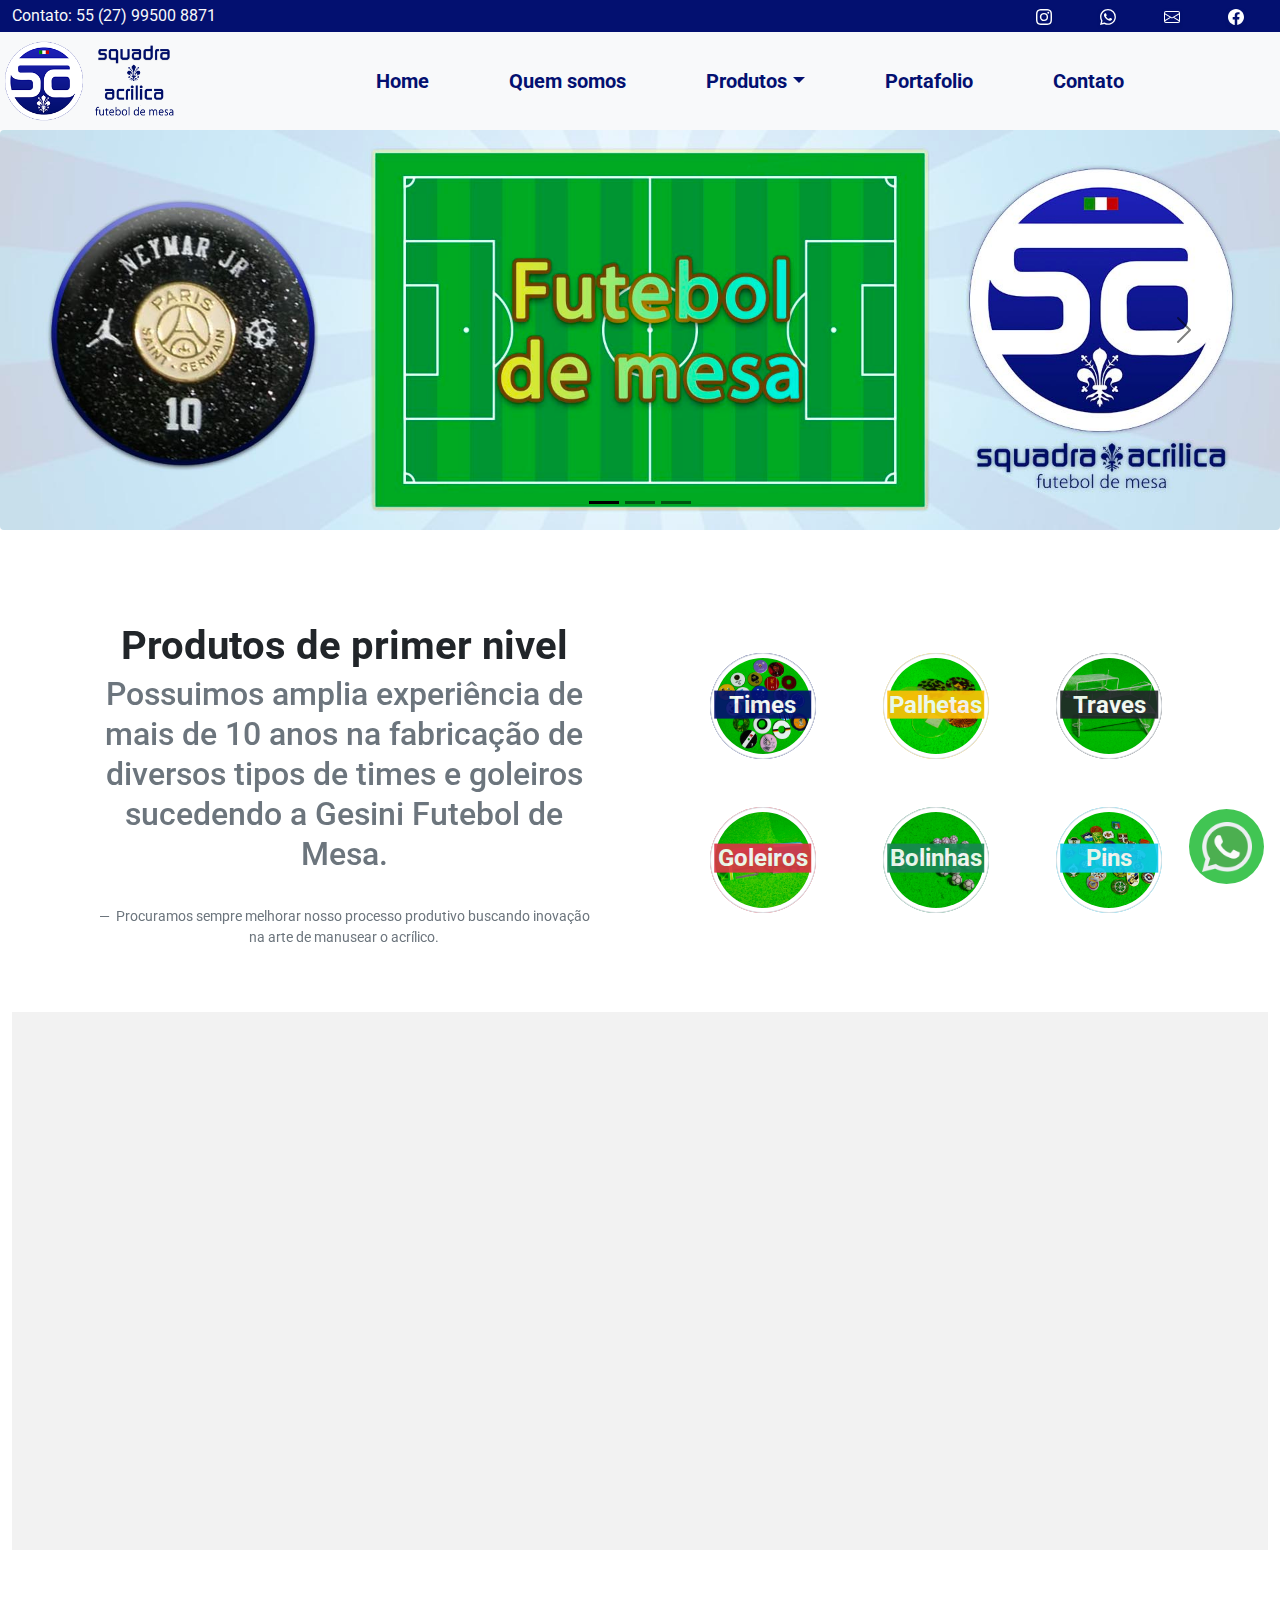
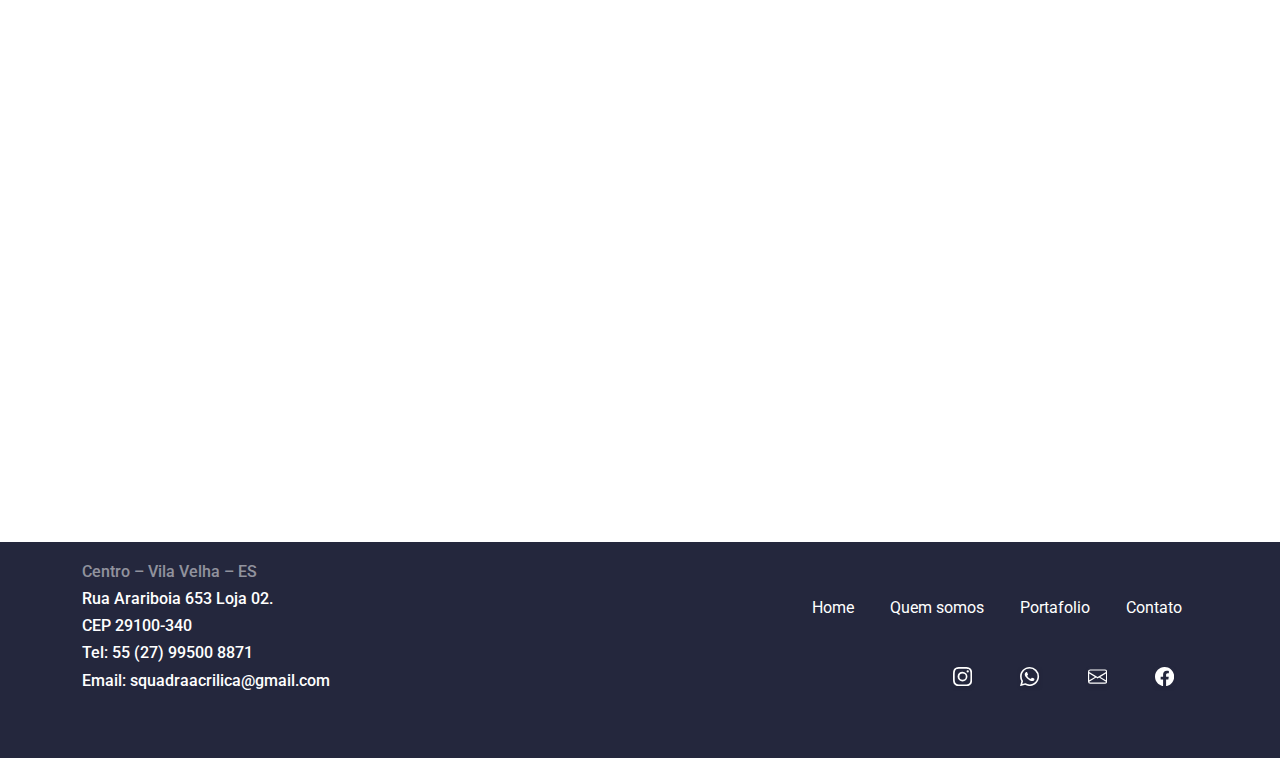
==== commit ab3bc983: "Add files via upload" ====
--- a/index.html
+++ b/index.html
@@ -1,80 +1,112 @@
 <!doctype html>
 <html lang="pt">
   <head>
+
+    <!-- SEO -->
+    <!-- Keywords -->
+    <meta name="description" content="Compre aqui botões de qualidad para seu jogo de futebol de mesa. Fazemos envios para todo Brasil">
+    <meta name="keywords" content="futebol de mesa, futebol de botão, botões, jogo, brinquedo, futebol, brasileirão">
+    <meta property="og:site_name" content="Botões Clássicos">
+    <meta property="og:type" content="website">
+    <meta property="og:url" content="https://www.squadra-acrilica.com.br">
+    <title>Squadra Acrilica - Futebol de Mesa - Futebol de Botão</title>
+
     <!-- Required meta tags -->
     <meta charset="utf-8">
     <meta name="viewport" content="width=device-width, initial-scale=1">
 
     <!-- Bootstrap - CSS -->
-    <link href="/css/custom.css" rel="stylesheet">
+    <link href="./css/custom.css" rel="stylesheet">
     <!-- <link href="../css/estilos.css" rel="stylesheet"> -->
 
     <!-- Google Fonts -->
     <link rel="preconnect" href="https://fonts.googleapis.com">
     <link rel="preconnect" href="https://fonts.gstatic.com" crossorigin>
     <link href="https://fonts.googleapis.com/css2?family=Roboto:wght@300&display=swap" rel="stylesheet">
-    <title>Squadra Acrilica</title>
+    <script src="./js/scrollreveal.js"></script>
   </head>
   <body>
-    <header class="container-fluid d-flex justify-content-between bg-secondary">
-        <p class="text-light fs-6 mb-0 px-3 py-1">Contato: 55 (27) 99500 8871</p>
-        <div class="d-flex align-items-center">
-            <div class="px-3">
-              <a target=_blank href="https://www.instagram.com/squadraacrilica/">
-                <svg xmlns="http://www.w3.org/2000/svg" width="1rem" height="1rem" fill="currentColor" class="shadow-sm bi bi-instagram redes" viewBox="0 0 16 16">
+    <header>
+      <div class="container-fluid d-flex justify-content-between align-items-center bg-secondary">
+        <div class="fuentecontato">
+        <p class="text-light mb-0 py-1">Contato: 55 (27) 99500 8871</p>
+      </div>
+        <!-- Redes sociales -->
+        <nav>
+          <ul class="estiloredes d-flex mb-0">
+            <li class="px-4 redes">
+              <a target=_blank class="redes" href="https://www.instagram.com/squadraacrilica/">
+                <svg xmlns="http://www.w3.org/2000/svg" width="1rem" height="1rem" fill="currentColor" class="shadow-sm bi bi-instagram" viewBox="0 0 16 16">
                 <path d="M8 0C5.829 0 5.556.01 4.703.048 3.85.088 3.269.222 2.76.42a3.917 3.917 0 0 0-1.417.923A3.927 3.927 0 0 0 .42 2.76C.222 3.268.087 3.85.048 4.7.01 5.555 0 5.827 0 8.001c0 2.172.01 2.444.048 3.297.04.852.174 1.433.372 1.942.205.526.478.972.923 1.417.444.445.89.719 1.416.923.51.198 1.09.333 1.942.372C5.555 15.99 5.827 16 8 16s2.444-.01 3.298-.048c.851-.04 1.434-.174 1.943-.372a3.916 3.916 0 0 0 1.416-.923c.445-.445.718-.891.923-1.417.197-.509.332-1.09.372-1.942C15.99 10.445 16 10.173 16 8s-.01-2.445-.048-3.299c-.04-.851-.175-1.433-.372-1.941a3.926 3.926 0 0 0-.923-1.417A3.911 3.911 0 0 0 13.24.42c-.51-.198-1.092-.333-1.943-.372C10.443.01 10.172 0 7.998 0h.003zm-.717 1.442h.718c2.136 0 2.389.007 3.232.046.78.035 1.204.166 1.486.275.373.145.64.319.92.599.28.28.453.546.598.92.11.281.24.705.275 1.485.039.843.047 1.096.047 3.231s-.008 2.389-.047 3.232c-.035.78-.166 1.203-.275 1.485a2.47 2.47 0 0 1-.599.919c-.28.28-.546.453-.92.598-.28.11-.704.24-1.485.276-.843.038-1.096.047-3.232.047s-2.39-.009-3.233-.047c-.78-.036-1.203-.166-1.485-.276a2.478 2.478 0 0 1-.92-.598 2.48 2.48 0 0 1-.6-.92c-.109-.281-.24-.705-.275-1.485-.038-.843-.046-1.096-.046-3.233 0-2.136.008-2.388.046-3.231.036-.78.166-1.204.276-1.486.145-.373.319-.64.599-.92.28-.28.546-.453.92-.598.282-.11.705-.24 1.485-.276.738-.034 1.024-.044 2.515-.045v.002zm4.988 1.328a.96.96 0 1 0 0 1.92.96.96 0 0 0 0-1.92zm-4.27 1.122a4.109 4.109 0 1 0 0 8.217 4.109 4.109 0 0 0 0-8.217zm0 1.441a2.667 2.667 0 1 1 0 5.334 2.667 2.667 0 0 1 0-5.334z"/>
                 </svg>
             </a>
-            </div>
-            <div class="px-3">
+            </li>
+            <li class="redes px-4">
               <a target=_blank href="https://api.whatsapp.com/send?phone=5527995008871">
                 <svg xmlns="http://www.w3.org/2000/svg" width="1rem" height="1rem" fill="currentColor" class="shadow-sm  bi bi-whatsapp redes" viewBox="0 0 16 16">
                 <path d="M13.601 2.326A7.854 7.854 0 0 0 7.994 0C3.627 0 .068 3.558.064 7.926c0 1.399.366 2.76 1.057 3.965L0 16l4.204-1.102a7.933 7.933 0 0 0 3.79.965h.004c4.368 0 7.926-3.558 7.93-7.93A7.898 7.898 0 0 0 13.6 2.326zM7.994 14.521a6.573 6.573 0 0 1-3.356-.92l-.24-.144-2.494.654.666-2.433-.156-.251a6.56 6.56 0 0 1-1.007-3.505c0-3.626 2.957-6.584 6.591-6.584a6.56 6.56 0 0 1 4.66 1.931 6.557 6.557 0 0 1 1.928 4.66c-.004 3.639-2.961 6.592-6.592 6.592zm3.615-4.934c-.197-.099-1.17-.578-1.353-.646-.182-.065-.315-.099-.445.099-.133.197-.513.646-.627.775-.114.133-.232.148-.43.05-.197-.1-.836-.308-1.592-.985-.59-.525-.985-1.175-1.103-1.372-.114-.198-.011-.304.088-.403.087-.088.197-.232.296-.346.1-.114.133-.198.198-.33.065-.134.034-.248-.015-.347-.05-.099-.445-1.076-.612-1.47-.16-.389-.323-.335-.445-.34-.114-.007-.247-.007-.38-.007a.729.729 0 0 0-.529.247c-.182.198-.691.677-.691 1.654 0 .977.71 1.916.81 2.049.098.133 1.394 2.132 3.383 2.992.47.205.84.326 1.129.418.475.152.904.129 1.246.08.38-.058 1.171-.48 1.338-.943.164-.464.164-.86.114-.943-.049-.084-.182-.133-.38-.232z"/>
               </svg>
             </a>
-          </div>
-          <div class="px-3">
+          </li>
+          <li class="redes px-4">
             <a target=_blank href="mailto: squadraacrilica@gmail.com">
               <svg xmlns="http://www.w3.org/2000/svg" width="1rem" height="1rem" fill="currentColor" class="shadow-sm  bi bi-envelope redes" viewBox="0 0 16 16">
               <path d="M0 4a2 2 0 0 1 2-2h12a2 2 0 0 1 2 2v8a2 2 0 0 1-2 2H2a2 2 0 0 1-2-2V4zm2-1a1 1 0 0 0-1 1v.217l7 4.2 7-4.2V4a1 1 0 0 0-1-1H2zm13 2.383-4.758 2.855L15 11.114v-5.73zm-.034 6.878L9.271 8.82 8 9.583 6.728 8.82l-5.694 3.44A1 1 0 0 0 2 13h12a1 1 0 0 0 .966-.739zM1 11.114l4.758-2.876L1 5.383v5.73z"/>
             </svg>
           </a>
-          </div>
-          <div class="px-3">
+          </li>
+          <li class="redes px-4">
             <a target=_blank href="#">
             <svg xmlns="http://www.w3.org/2000/svg" width="1rem" height="1rem" fill="currentColor" class="shadow-sm  bi bi-facebook redes" viewBox="0 0 16 16">
               <path d="M16 8.049c0-4.446-3.582-8.05-8-8.05C3.58 0-.002 3.603-.002 8.05c0 4.017 2.926 7.347 6.75 7.951v-5.625h-2.03V8.05H6.75V6.275c0-2.017 1.195-3.131 3.022-3.131.876 0 1.791.157 1.791.157v1.98h-1.009c-.993 0-1.303.621-1.303 1.258v1.51h2.218l-.354 2.326H9.25V16c3.824-.604 6.75-3.934 6.75-7.951z"/>
             </svg>
           </a>
-          </div>
-        </div>
+          </li>
+        </ul>
+        </nav>
+      </div>
+        <!-- Menu navegación principal -->
+        <nav class="navbar navbar-expand-lg navbar-light bg-light align-content-end justify-content-between">
+          
+             <div>  
+              <a class="navbar-brand" href="#"> <img src="./img/logopng1.png" alt="Squadra Acrilica. Futebol de mesa" width="180px" height="auto" > </a>
+            </div>
+            <div class="pe-4">
+            <button class="navbar-toggler" type="button" data-bs-toggle="collapse" data-bs-target="#navbarNav" aria-controls="navbarNav" aria-expanded="false" aria-label="Toggle navigation">
+              <span class="navbar-toggler-icon"></span>
+            </button>
+          </div>
+            <div class="justify-content-lg-around collapse navbar-collapse " id="navbarNav">
+              <ul class="navbar-nav">
+                <li class="carr nav-item  px-4">
+                  <a class="active fs-5" aria-current="page" href="index.html">Home</a>
+                </li>
+                <li class="carr nav-item px-4">
+                  <a class="fs-5" href="somos.html">Quem somos</a>
+                </li>
+                <li class="carr dropdown nav-item px-4">
+                  <a class="fs-5 dropdown-toggle" href="#" id="navbarScrollingDropdown" role="button" data-bs-toggle="dropdown" aria-expanded="false">Produtos</a>
+                  <div class="dropdown-menu " aria-labelledby="navbarDropdownMenuLink">
+                    <a class="dropdown-item" href="times.html">Times</a>
+                    <a class="dropdown-item" href="goleiros.html">Goleiros</a>
+                    <a class="dropdown-item" href="traves.html">Traves</a>
+                   <a class="dropdown-item" href="palhetas.html">Palhetas</a>
+                   <a class="dropdown-item" href="bolinhas.html">Bolinhas</a>
+                   <a class="dropdown-item" href="pins.html">Pins</a>
+                  </div>
+                </li>
+                <li class="carr nav-item px-4">
+                  <a class="fs-5" href="portafolio.html">Portafolio</a>
+                </li>
+                <li class="carr nav-item px-4">
+                  <a class="fs-5" href="contato.html">Contato</a>
+                </li>
+              </ul>
+            </div> 
+        </nav>
     </header>
     
-    <nav class="navbar navbar-expand-lg navbar-light bg-light">
-        <div class="container-fluid">
-          <a class="navbar-brand text-primary fs-2 fw-bolder" href="#">Squadra Acrilica</a>
-          <button class="navbar-toggler" type="button" data-bs-toggle="collapse" data-bs-target="#navbarNav" aria-controls="navbarNav" aria-expanded="false" aria-label="Toggle navigation">
-            <span class="navbar-toggler-icon"></span>
-          </button>
-          <div class="collapse navbar-collapse" id="navbarNav">
-            <ul class="navbar-nav ">
-              <li class="nav-item">
-                <a class="nav-link active" aria-current="page" href="#">Home</a>
-              </li>
-              <li class="nav-item">
-                <a class="nav-link" href="#">Produtos</a>
-              </li>
-              <li class="nav-item">
-                <a class="nav-link" href="#">Loja</a>
-              </li>
-              <li class="nav-item">
-                <a class="nav-link" href="#">Contato</a>
-              </li>
-              </li>
-            </ul>
-          </div>
-        </div>
-      </nav>
+    
 
       <!-- CARRUSEL -->
       <div id="carouselExampleDark" class="carousel carousel-dark slide" data-bs-ride="carousel">
@@ -85,31 +117,19 @@
         </div>
         <div class="carousel-inner">
 
-          <div class="carousel-item active " data-bs-interval="3000">
-            <img src="/img/slider1.jpg" class="d-block w-100" alt="...">
-              <div class="carousel-caption d-md-block fw-bolder">
-                <h5>First slide label</h5>
-                <p>Some representative placeholder content for the first slide.</p>
-                <button type="button" class="btn btn-primary">Mas informação</button>
-              </div>
-          </div>
-
-          <div class="carousel-item" data-bs-interval="3000">
-            <img src="/img/slider2.JPG" class="d-block w-100" alt="...">
-              <div class="carousel-caption d-md-block">
-                <h5>Second slide label</h5>
-                <p>Some representative placeholder content for the second slide.</p>
-                <button type="button" class="btn btn-primary">Mas informação</button>
-              </div>
-          </div>
-
-          <div class="carousel-item" data-bs-interval="3000">
-            <img src="/img/slider3.jpg" class="d-block w-100" alt="...">
-              <div class="carousel-caption d-md-block">
-                <h5>Third slide label</h5>
-                <p>Usamos materiais de excelente qualidade</p>
-                <button type="button" class="btn btn-primary">Mas informação</button>
-              </div>
+          <div class=" carousel-item active  " data-bs-interval="3000">
+            <img src="./img/slider11.jpg" class="rounded img-fluid d-block w-100 h-auto" alt="...">
+             
+          </div>
+
+          <div class=" carousel-item " data-bs-interval="3000">
+            <img src="./img/slider44.jpg" class="rounded img-fluid d-block w-100 h-auto" alt="...">
+             
+          </div>
+
+          <div class=" carousel-item " data-bs-interval="3000" >
+            <img src="./img/slider33.jpg" class="rounded img-fluid d-block w-100 h-auto" alt="...">
+             
           </div>
 
         </div>
@@ -124,67 +144,182 @@
       </div>
 
 <!-- Cards contenido -->
-<main>
-  <div class="contenido">
-    <div class="card mb-3" style="max-width: 100%;">
-      <div class="row g-0">
-        <div class="col-md-4">
-          <img src="/img/logopng.png" class="img-fluid rounded-start" alt="...">
-        </div>
-        <div class="col-md-8">
-          <div class="card-body">
-            <h5 class="card-title h2">Squadra Acrilica</h5>
-            <p class="card-text h5 text-muteds">Temos como objetivo satisfazer a necessidade de nossos clientes, produzindo e comercializando produtos de qualidade. Através de nossa experiência, iniciando como aprendiz do Sr Lorival (Lima Botões) e produzindo por mais de 6 anos através da Gesini Botões, retornamos à fabricação de times, goleiros e palhetas, agora com a marca SQUADRA ACRILICA.
-              Estamos sediados em Vila Velha ES, e vendemos para todo o Brasil através do whatsapp apenas produtos em pronta entrega, futuramente se houver condições pegaremos encomendas.
-              </p>
-            
-          </div>
-        </div>
-      </div>
-    </div>
-
-    <div class="card mb-3" style="max-width: 100%;">
-      <div class="row g-0">
-        
-        <div class="col-md-8">
-          <div class="card-body">
-            <h5 class="card-title h2">Botões de Qualidade</h5>
-            <p class="card-text h5 text-muteds">Lorem ipsum dolor sit amet, consectetur adipisicing elit. Fuga molestias, deserunt eaque odit reprehenderit eos consequatur reiciendis, obcaecati dicta dolores sed ullam sint provident, commodi ipsam odio maiores facilis natus.
-            Libero maiores dolore earum corporis nam unde illum quidem ad debitis aliquam a est, modi, itaque ab blanditiis rerum facere delectus. Inventore sequi sit natus velit debitis possimus ut? Quos!
-            Optio perspiciatis nisi illum voluptas minima facere voluptatem cumque ullam aliquam, dolorem commodi alias repellat ad rerum expedita quisquam numquam, nesciunt vitae dolores ipsum amet libero, quidem corporis tempora. Quas?
+ <!-- START THE FEATURETTES -->
+<div class="container-fluid">
+  <div class="row p-xl-5 p-md-5 p-sd-5 p-sm-5 align-items-center">
+    <div class="col-sm-12 col-md-6 px-5 pt-5 t text-center">
+      <h1 class="lh-1 fw-bolder px-2">Produtos de primer nivel</h1>
+      <h2 class="lh-sm text-muted pb-4 ">Possuimos amplia experiência de mais de 10 anos na fabricação de diversos tipos de times e goleiros sucedendo a Gesini Futebol de Mesa.</h2>
+      <figcaption class="pt-xxl-3 pt-xl-3 pt-lg-3 pt-md-3 pd-sm-3 blockquote-footer"> Procuramos sempre melhorar nosso processo produtivo buscando inovação na arte de manusear o acrílico.</figcaption>
+    </div>
+    <div class="col-sm-12 col-md-6 p-5 i align-items-center text-center">
+      <div class="row justify-content-around">
+        <div class="pt-4 col-lg-3 col-sm-6">
           
-              </p>
-          </div>
-        </div>
-        <div class="col-md-4">
-          <img src="/img/1.jpg" class="img-fluid rounded float-end" alt="...">
-        </div>
-      </div>
-    </div>
-
-  </div>
-</main>
-
-<footer>
-  <div>
-    <nav class="nav flex-column div-footer">
-      <a class="nav-link active" aria-current="page" href="#">Home</a>
-      <a class="nav-link" href="#">Produtos</a>
-      <a class="nav-link" href="#">Loja</a>
-      <a class="nav-link" href="#">Contato</a>
-    </nav>
-
-    
-  </div>
+          <div class="bg-secondary rounded-circle">
+          <a href="times.html" class="position-relative times-img "><img src="./img/times0.jpg" class="img-thumbnail rounded-circle" alt="..."> 
+            <div>
+              <h4 class="position-absolute top-50 start-50 translate-middle fw-bold times">Times</h4>
+            </div>
+            </a> 
+          </div>
+
+        <div class="bg-danger rounded-circle mt-5">
+          <a href="goleiros.html" class="position-relative goleiros-img "><img src="./img/goleiros0.jpg" class="img-thumbnail rounded-circle" alt="..."> 
+          <div>
+              <h4 class="position-absolute top-50 start-50 translate-middle fw-bold goleiros">Goleiros</h4>
+          </div>
+            </a> 
+        </div>
+      </div>
+
+      <div class="pt-4 col-lg-3 col-sm-6">
+          
+        <div class="bg-warning rounded-circle ">
+        <a href="palhetas.html" class="position-relative palhetas-img"><img src="./img/palhetas0.jpg" class="img-thumbnail rounded-circle " alt="..."> 
+          <div>
+            <h4 class="position-absolute top-50 start-50 translate-middle fw-bold palhetas">Palhetas</h4>
+          </div>
+          </a> 
+        </div>
+
+      <div class="bg-success rounded-circle mt-5">
+        <a href="bolinhas.html" class="position-relative bolinhas-img "><img src="./img/bolinhas0.jpg" class="img-thumbnail rounded-circle" alt="..."> 
+        <div>
+            <h4 class="position-absolute top-50 start-50 translate-middle fw-bold bolinhas">Bolinhas</h4>
+        </div>
+          </a> 
+      </div>
+    </div>
+
+    <div class="pt-4 col-lg-3 col-sm-6">
+          
+      <div class="bg-dark rounded-circle">
+      <a href="traves.html" class="position-relative traves-img "><img src="./img/trave0.jpg" class="img-thumbnail rounded-circle" alt="..."> 
+        <div>
+          <h4 class="position-absolute top-50 start-50 translate-middle fw-bold traves">Traves</h4>
+        </div>
+        </a> 
+      </div>
+
+    <div class="bg-info rounded-circle mt-5">
+      <a href="pins.html" class="position-relative pins-img "><img src="./img/pins0.jpg" class="img-thumbnail rounded-circle" alt="..."> 
+      <div>
+          <h4 class="position-absolute top-50 start-50 translate-middle fw-bold  pins">Pins</h4>
+      </div>
+        </a> 
+    </div>
+  </div>
+
+
+     </div>
+    </div>
+  </div>
+
+
+ <!-- <hr class="featurette-divider"> -->
+
+  <div class="d-flex flex-wrap flex-row p-xxl-5 p-xl-5 p-md-5 p-sd-5 p-sm-5 bgc-claro align-items-center">
+    <div class="order-1 order-md-0 col-sm-12 col-md-6 p-5 i1 align-items-center text-center">
+      <img src="./img/chapas-acrilicas.jpg" class="rounded img-fluid" alt="" width="400px" height="auto"> </img>
+      
+    </div>
+    <div class="order-0 order-md-1 col-sm-12 col-md-6 px-5 py-2 pt-5 t1 text-center">
+      <h1 class="lh-1 fw-bolder px-2 ">Trabalhamos com matérias primas de ótima qualidade. </h1>
+      <h2 class="lh-sm text-muted pb-4 ">Assim como, máquinas e equipamentos para a produção de qualquer peça em acrílico.</h2>
+      <figcaption class="pt-xxl-3 pt-xl-3 pt-lg-3 pt-md-3 pd-sm-3 blockquote-footer "> Produtos especialmente desenhados para jugar um jogo de maxima professionalidade. Confira nossos trabalhos.</figcaption>
+      <a class="btn btn-outline-primary btn-lg" href="portafolio.html" role="button">Portafolio</a>
+    </div>
+  </div>
+
+ <!-- <hr class="featurette-divider"> -->
+
+  <div class="row p-xxl-5 p-xl-5 p-md-5 p-sm-5 align-items-center">
+    <div class=" order-md-0 col-sm-12 col-md-6 px-5 pt-5 py-2 t2 align-self-center text-center ">
+      <h1 class="lh-1 fw-bolder px-2">Entre em contacto com a gente e crie o melhor time! </h1>
+      <h2 class="lh-sm text-muted pb-4">Sentase como em casa, escreba para a gente e um assesor fara contato com você.</h2>
+      <figcaption class="pt-xxl-3 pt-xl-3 pt-lg-3 pt-md-3 pd-sm-3 blockquote-footer "> Faremos um orcamento da talha do seu presupuesto.</figcaption>
+      <a class="btn btn-outline-primary btn-lg" href="contato.html" role="button">Contato</a>
+    </div>
+    <div class="col-sm-12 col-md-6 p-5 i2 ">
+      <img src="./img/recepcionista.jpg" class="rounded img-fluid" alt="" width="400px" height="auto"> </img>
+    </div>
+  </div>
+</div>
+ <!-- /END THE FEATURETTES -->
+<!-- Footer -->
+<footer class="div-footer">
+  <div class="container-lg ">
+  <div class="row align-items-start align-content-lg-between">
+    <div class="col-md-6 col-sm-12 text-md-start text-sm-center order-1 order-md-0">
+      <h6 class="text-white-50">Centro – Vila Velha – ES</h6>
+      <h6 class="text-white">Rua Arariboia 653 Loja 02.</h6>
+      <h6 class="text-white"> CEP 29100-340</h6>
+      <h6 class="text-white"> Tel: 55 (27) 99500 8871</h6>
+      <h6 class="text-white"> Email: squadraacrilica@gmail.com</h6>
+    </div>
+    <div class="col-md-6 col-sm-12 mt-sm-4 order-0 order-md-1">
+      <div>
+        <nav class="links-footer text-md-end text-sm-center text-xs-center ">
+          <a class="active links-footer p-3" aria-current="page" href="index.html">Home</a>
+          <a class="links-footer p-3" href="somos.html">Quem somos</a>
+          <a class="links-footer p-3" href="portafolio.html">Portafolio</a>
+          <a class="links-footer p-3" href="contato.html">Contato</a>
+        </nav>
+      </div>
+      
+     <!-- Redes sociales -->
+      <div class="text-sm-center text-end">  
+        <nav class="text-sm-center">
+          <ul class="links-footer d-flex mb-3 justify-content-md-end justify-content-sm-center">
+            <li class=" links-footer p-4">
+              <a target=_blank href="https://www.instagram.com/squadraacrilica/">
+                <svg xmlns="http://www.w3.org/2000/svg" width="1.2rem" height="1.2rem" fill="currentColor" class="shadow-sm bi bi-instagram" viewBox="0 0 16 16">
+                <path d="M8 0C5.829 0 5.556.01 4.703.048 3.85.088 3.269.222 2.76.42a3.917 3.917 0 0 0-1.417.923A3.927 3.927 0 0 0 .42 2.76C.222 3.268.087 3.85.048 4.7.01 5.555 0 5.827 0 8.001c0 2.172.01 2.444.048 3.297.04.852.174 1.433.372 1.942.205.526.478.972.923 1.417.444.445.89.719 1.416.923.51.198 1.09.333 1.942.372C5.555 15.99 5.827 16 8 16s2.444-.01 3.298-.048c.851-.04 1.434-.174 1.943-.372a3.916 3.916 0 0 0 1.416-.923c.445-.445.718-.891.923-1.417.197-.509.332-1.09.372-1.942C15.99 10.445 16 10.173 16 8s-.01-2.445-.048-3.299c-.04-.851-.175-1.433-.372-1.941a3.926 3.926 0 0 0-.923-1.417A3.911 3.911 0 0 0 13.24.42c-.51-.198-1.092-.333-1.943-.372C10.443.01 10.172 0 7.998 0h.003zm-.717 1.442h.718c2.136 0 2.389.007 3.232.046.78.035 1.204.166 1.486.275.373.145.64.319.92.599.28.28.453.546.598.92.11.281.24.705.275 1.485.039.843.047 1.096.047 3.231s-.008 2.389-.047 3.232c-.035.78-.166 1.203-.275 1.485a2.47 2.47 0 0 1-.599.919c-.28.28-.546.453-.92.598-.28.11-.704.24-1.485.276-.843.038-1.096.047-3.232.047s-2.39-.009-3.233-.047c-.78-.036-1.203-.166-1.485-.276a2.478 2.478 0 0 1-.92-.598 2.48 2.48 0 0 1-.6-.92c-.109-.281-.24-.705-.275-1.485-.038-.843-.046-1.096-.046-3.233 0-2.136.008-2.388.046-3.231.036-.78.166-1.204.276-1.486.145-.373.319-.64.599-.92.28-.28.546-.453.92-.598.282-.11.705-.24 1.485-.276.738-.034 1.024-.044 2.515-.045v.002zm4.988 1.328a.96.96 0 1 0 0 1.92.96.96 0 0 0 0-1.92zm-4.27 1.122a4.109 4.109 0 1 0 0 8.217 4.109 4.109 0 0 0 0-8.217zm0 1.441a2.667 2.667 0 1 1 0 5.334 2.667 2.667 0 0 1 0-5.334z"/>
+                </svg>
+            </a>
+          </li>
+          <li class="p-4">
+            <a target=_blank href="https://api.whatsapp.com/send?phone=5527995008871">
+              <svg xmlns="http://www.w3.org/2000/svg" width="1.2rem" height="1.2rem" fill="currentColor" class="shadow-sm  bi bi-whatsapp redes" viewBox="0 0 16 16">
+                <path d="M13.601 2.326A7.854 7.854 0 0 0 7.994 0C3.627 0 .068 3.558.064 7.926c0 1.399.366 2.76 1.057 3.965L0 16l4.204-1.102a7.933 7.933 0 0 0 3.79.965h.004c4.368 0 7.926-3.558 7.93-7.93A7.898 7.898 0 0 0 13.6 2.326zM7.994 14.521a6.573 6.573 0 0 1-3.356-.92l-.24-.144-2.494.654.666-2.433-.156-.251a6.56 6.56 0 0 1-1.007-3.505c0-3.626 2.957-6.584 6.591-6.584a6.56 6.56 0 0 1 4.66 1.931 6.557 6.557 0 0 1 1.928 4.66c-.004 3.639-2.961 6.592-6.592 6.592zm3.615-4.934c-.197-.099-1.17-.578-1.353-.646-.182-.065-.315-.099-.445.099-.133.197-.513.646-.627.775-.114.133-.232.148-.43.05-.197-.1-.836-.308-1.592-.985-.59-.525-.985-1.175-1.103-1.372-.114-.198-.011-.304.088-.403.087-.088.197-.232.296-.346.1-.114.133-.198.198-.33.065-.134.034-.248-.015-.347-.05-.099-.445-1.076-.612-1.47-.16-.389-.323-.335-.445-.34-.114-.007-.247-.007-.38-.007a.729.729 0 0 0-.529.247c-.182.198-.691.677-.691 1.654 0 .977.71 1.916.81 2.049.098.133 1.394 2.132 3.383 2.992.47.205.84.326 1.129.418.475.152.904.129 1.246.08.38-.058 1.171-.48 1.338-.943.164-.464.164-.86.114-.943-.049-.084-.182-.133-.38-.232z"/>
+              </svg>
+            </a>
+          </li>
+          <li class="p-4">
+            <a target=_blank href="mailto: squadraacrilica@gmail.com">
+              <svg xmlns="http://www.w3.org/2000/svg" width="1.2rem" height="1.2rem" fill="currentColor" class="shadow-sm  bi bi-envelope redes" viewBox="0 0 16 16">
+              <path d="M0 4a2 2 0 0 1 2-2h12a2 2 0 0 1 2 2v8a2 2 0 0 1-2 2H2a2 2 0 0 1-2-2V4zm2-1a1 1 0 0 0-1 1v.217l7 4.2 7-4.2V4a1 1 0 0 0-1-1H2zm13 2.383-4.758 2.855L15 11.114v-5.73zm-.034 6.878L9.271 8.82 8 9.583 6.728 8.82l-5.694 3.44A1 1 0 0 0 2 13h12a1 1 0 0 0 .966-.739zM1 11.114l4.758-2.876L1 5.383v5.73z"/>
+              </svg>
+            </a>
+          </li>
+          <li class="p-4">
+            <a target=_blank href="#">
+              <svg xmlns="http://www.w3.org/2000/svg" width="1.2rem" height="1.2rem" fill="currentColor" class="shadow-sm  bi bi-facebook redes" viewBox="0 0 16 16">
+                <path d="M16 8.049c0-4.446-3.582-8.05-8-8.05C3.58 0-.002 3.603-.002 8.05c0 4.017 2.926 7.347 6.75 7.951v-5.625h-2.03V8.05H6.75V6.275c0-2.017 1.195-3.131 3.022-3.131.876 0 1.791.157 1.791.157v1.98h-1.009c-.993 0-1.303.621-1.303 1.258v1.51h2.218l-.354 2.326H9.25V16c3.824-.604 6.75-3.934 6.75-7.951z"/>
+              </svg>
+            </a>
+          </li>
+        </ul>
+        </nav>
+      </div>
+  </div>
+</div>
+</div>
 </footer>
 
 <!-- Whatsapp -->
-      <div class="div-whatsapp">
-        <a target=blanck href="https://api.whatsapp.com/send?phone=5527995008871">
-        <img src="/img/whatsapp.png" alt="..." class="whatsapp"></a>
-      </div>
-
-    <script src="../dist/js/bootstrap.min.js" integrity="sha384-cVKIPhGWiC2Al4u+LWgxfKTRIcfu0JTxR+EQDz/bgldoEyl4H0zUF0QKbrJ0EcQF" crossorigin="anonymous"></script>
+      <div class="container-fluid">
+        <div class="div-whatsapp">
+          <a target=blanck href="https://api.whatsapp.com/send?phone=5527995008871">
+          <img src="./img/whatsapp.png" alt="contato" class="whatsapp"></a>
+        </div>
+      </div>
+
+      <!-- SCRIPT -->
+    <script src="./dist/js/bootstrap.min.js" integrity="sha384-cVKIPhGWiC2Al4u+LWgxfKTRIcfu0JTxR+EQDz/bgldoEyl4H0zUF0QKbrJ0EcQF" crossorigin="anonymous"></script>
+    <script src="./js/anima.js"></script>
+  
   </body>
 </html>
 
--- a/css/custom.css
+++ b/css/custom.css
@@ -3,19 +3,19 @@
 
 .div-whatsapp {
   position: fixed;
-  width: 100px;
-  height: 100px;
-  bottom: 25px;
-  right: 25px;
-  background-color: #46bb56;
-  border-radius: 50px; }
+  width: 75px;
+  height: 75px;
+  bottom: 16px;
+  right: 16px;
+  background-color: #41c553;
+  border-radius: 40px; }
 
 .whatsapp {
   position: fixed;
-  width: 60px;
-  height: 60px;
-  bottom: 45px;
-  right: 45px; }
+  width: 50px;
+  height: 50px;
+  bottom: 28px;
+  right: 28px; }
 
 .contenido {
   display: inline-block;
@@ -24,14 +24,46 @@
   padding: 20px 40px;
   width: 100%;
   height: auto;
-  background-color: #e9eaf1; }
+  background-color: #ffffff; }
 
 .redes a {
-  color: white; }
+  color: white;
+  list-style: none;
+  text-decoration: none; }
 .redes:hover {
-  color: #7aa9b1; }
-.redes:focus {
-  color: #7aa9b1; }
+  color: #4bbebe; }
+
+.estiloredes {
+  list-style: none; }
+
+.carr a {
+  color: #031070;
+  display: block;
+  padding: 0.5rem 1rem;
+  text-decoration: none;
+  font-weight: bolder;
+  list-style: none; }
+.carr:hover {
+  color: #1b1faf;
+  transition: 3s; }
+.carr:visited {
+  color: #031070;
+  text-decoration: none; }
+
+.bgc-claro {
+  background-color: #f2f2f2; }
+
+.color a {
+  color: #031070;
+  text-decoration: none;
+  font-weight: bolder; }
+.color:hover {
+  color: #7aa9b1;
+  opacity: 0.6;
+  transition: 1s; }
+
+.fuentecontato {
+  font-size: 16px; }
 
 /*!
  * Bootstrap v5.0.2 (https://getbootstrap.com/)
@@ -54,7 +86,7 @@
   --bs-gray: #6c757d;
   --bs-gray-dark: #343a40;
   --bs-primary: #1b1faf;
-  --bs-secondary: #24273d;
+  --bs-secondary: #031070;
   --bs-success: #198754;
   --bs-info: #0dcaf0;
   --bs-warning: #ffc107;
@@ -197,10 +229,10 @@
   top: -.5em; }
 
 a {
-  color: white;
-  text-decoration: underline; }
+  color: #031070;
+  text-decoration: none; }
   a:hover {
-    color: #7aa9b1; }
+    color: #4bbebe; }
 
 a:not([href]):not([class]), a:not([href]):not([class]):hover {
   color: inherit;
@@ -1612,15 +1644,15 @@
   border-color: #bcbdd7; }
 
 .table-secondary {
-  --bs-table-bg: #d3d4d8;
-  --bs-table-striped-bg: #c8c9cd;
+  --bs-table-bg: #cdcfe2;
+  --bs-table-striped-bg: #c3c5d7;
   --bs-table-striped-color: #000;
-  --bs-table-active-bg: #bebfc2;
+  --bs-table-active-bg: #b9bacb;
   --bs-table-active-color: #000;
-  --bs-table-hover-bg: #c3c4c8;
+  --bs-table-hover-bg: #bebfd1;
   --bs-table-hover-color: #000;
   color: #000;
-  border-color: #bebfc2; }
+  border-color: #b9bacb; }
 
 .table-success {
   --bs-table-bg: #d1e7dd;
@@ -2322,7 +2354,6 @@
   line-height: 1.5;
   color: #212529;
   text-align: center;
-  text-decoration: none;
   vertical-align: middle;
   cursor: pointer;
   user-select: none;
@@ -2370,27 +2401,27 @@
 
 .btn-secondary {
   color: #fff;
-  background-color: #24273d;
-  border-color: #24273d; }
+  background-color: #031070;
+  border-color: #031070; }
   .btn-secondary:hover {
     color: #fff;
-    background-color: #1f2134;
-    border-color: #1d1f31; }
+    background-color: #030e5f;
+    border-color: #020d5a; }
   .btn-check:focus + .btn-secondary, .btn-secondary:focus {
     color: #fff;
-    background-color: #1f2134;
-    border-color: #1d1f31;
-    box-shadow: 0 0 0 0.25rem rgba(69, 71, 90, 0.5); }
+    background-color: #030e5f;
+    border-color: #020d5a;
+    box-shadow: 0 0 0 0.25rem rgba(41, 52, 133, 0.5); }
   .btn-check:checked + .btn-secondary, .btn-check:active + .btn-secondary, .btn-secondary:active, .btn-secondary.active, .show > .btn-secondary.dropdown-toggle {
     color: #fff;
-    background-color: #1d1f31;
-    border-color: #1b1d2e; }
+    background-color: #020d5a;
+    border-color: #020c54; }
     .btn-check:checked + .btn-secondary:focus, .btn-check:active + .btn-secondary:focus, .btn-secondary:active:focus, .btn-secondary.active:focus, .show > .btn-secondary.dropdown-toggle:focus {
-      box-shadow: 0 0 0 0.25rem rgba(69, 71, 90, 0.5); }
+      box-shadow: 0 0 0 0.25rem rgba(41, 52, 133, 0.5); }
   .btn-secondary:disabled, .btn-secondary.disabled {
     color: #fff;
-    background-color: #24273d;
-    border-color: #24273d; }
+    background-color: #031070;
+    border-color: #031070; }
 
 .btn-success {
   color: #fff;
@@ -2556,22 +2587,22 @@
     background-color: transparent; }
 
 .btn-outline-secondary {
-  color: #24273d;
-  border-color: #24273d; }
+  color: #031070;
+  border-color: #031070; }
   .btn-outline-secondary:hover {
     color: #fff;
-    background-color: #24273d;
-    border-color: #24273d; }
+    background-color: #031070;
+    border-color: #031070; }
   .btn-check:focus + .btn-outline-secondary, .btn-outline-secondary:focus {
-    box-shadow: 0 0 0 0.25rem rgba(36, 39, 61, 0.5); }
+    box-shadow: 0 0 0 0.25rem rgba(3, 16, 112, 0.5); }
   .btn-check:checked + .btn-outline-secondary, .btn-check:active + .btn-outline-secondary, .btn-outline-secondary:active, .btn-outline-secondary.active, .btn-outline-secondary.dropdown-toggle.show {
     color: #fff;
-    background-color: #24273d;
-    border-color: #24273d; }
+    background-color: #031070;
+    border-color: #031070; }
     .btn-check:checked + .btn-outline-secondary:focus, .btn-check:active + .btn-outline-secondary:focus, .btn-outline-secondary:active:focus, .btn-outline-secondary.active:focus, .btn-outline-secondary.dropdown-toggle.show:focus {
-      box-shadow: 0 0 0 0.25rem rgba(36, 39, 61, 0.5); }
+      box-shadow: 0 0 0 0.25rem rgba(3, 16, 112, 0.5); }
   .btn-outline-secondary:disabled, .btn-outline-secondary.disabled {
-    color: #24273d;
+    color: #031070;
     background-color: transparent; }
 
 .btn-outline-success {
@@ -2690,10 +2721,10 @@
 
 .btn-link {
   font-weight: 400;
-  color: white;
-  text-decoration: underline; }
+  color: #031070;
+  text-decoration: none; }
   .btn-link:hover {
-    color: #7aa9b1; }
+    color: #4bbebe; }
   .btn-link:disabled, .btn-link.disabled {
     color: #6c757d; }
 
@@ -2915,7 +2946,6 @@
   font-weight: 400;
   color: #212529;
   text-align: inherit;
-  text-decoration: none;
   white-space: nowrap;
   background-color: transparent;
   border: 0; }
@@ -3056,14 +3086,13 @@
 .nav-link {
   display: block;
   padding: 0.5rem 1rem;
-  color: white;
-  text-decoration: none;
+  color: #031070;
   transition: color 0.15s ease-in-out, background-color 0.15s ease-in-out, border-color 0.15s ease-in-out; }
   @media (prefers-reduced-motion: reduce) {
     .nav-link {
       transition: none; } }
   .nav-link:hover, .nav-link:focus {
-    color: #7aa9b1; }
+    color: #4bbebe; }
   .nav-link.disabled {
     color: #6c757d;
     pointer-events: none;
@@ -3148,7 +3177,6 @@
   padding-bottom: 0.3125rem;
   margin-right: 1rem;
   font-size: 1.25rem;
-  text-decoration: none;
   white-space: nowrap; }
 
 .navbar-nav {
@@ -3598,8 +3626,7 @@
 .page-link {
   position: relative;
   display: block;
-  color: white;
-  text-decoration: none;
+  color: #031070;
   background-color: #fff;
   border: 1px solid #dee2e6;
   transition: color 0.15s ease-in-out, background-color 0.15s ease-in-out, border-color 0.15s ease-in-out, box-shadow 0.15s ease-in-out; }
@@ -3608,12 +3635,12 @@
       transition: none; } }
   .page-link:hover {
     z-index: 2;
-    color: #7aa9b1;
+    color: #4bbebe;
     background-color: #e9ecef;
     border-color: #dee2e6; }
   .page-link:focus {
     z-index: 3;
-    color: #7aa9b1;
+    color: #4bbebe;
     background-color: #e9ecef;
     outline: 0;
     box-shadow: 0 0 0 0.25rem rgba(27, 31, 175, 0.25); }
@@ -3709,11 +3736,11 @@
     color: #0d0f54; }
 
 .alert-secondary {
-  color: #161725;
-  background-color: #d3d4d8;
-  border-color: #bdbec5; }
+  color: #020a43;
+  background-color: #cdcfe2;
+  border-color: #b3b7d4; }
   .alert-secondary .alert-link {
-    color: #12121e; }
+    color: #020836; }
 
 .alert-success {
   color: #0f5132;
@@ -3824,7 +3851,6 @@
   display: block;
   padding: 0.5rem 1rem;
   color: #212529;
-  text-decoration: none;
   background-color: #fff;
   border: 1px solid rgba(0, 0, 0, 0.125); }
   .list-group-item:first-child {
@@ -3969,15 +3995,15 @@
     border-color: #101369; }
 
 .list-group-item-secondary {
-  color: #161725;
-  background-color: #d3d4d8; }
+  color: #020a43;
+  background-color: #cdcfe2; }
   .list-group-item-secondary.list-group-item-action:hover, .list-group-item-secondary.list-group-item-action:focus {
-    color: #161725;
-    background-color: #bebfc2; }
+    color: #020a43;
+    background-color: #b9bacb; }
   .list-group-item-secondary.list-group-item-action.active {
     color: #fff;
-    background-color: #161725;
-    border-color: #161725; }
+    background-color: #020a43;
+    border-color: #020a43; }
 
 .list-group-item-success {
   color: #0f5132;
@@ -4818,9 +4844,9 @@
     color: #16198c; }
 
 .link-secondary {
-  color: #24273d; }
+  color: #031070; }
   .link-secondary:hover, .link-secondary:focus {
-    color: #1d1f31; }
+    color: #020d5a; }
 
 .link-success {
   color: #198754; }
@@ -5123,7 +5149,7 @@
   border-color: #1b1faf !important; }
 
 .border-secondary {
-  border-color: #24273d !important; }
+  border-color: #031070 !important; }
 
 .border-success {
   border-color: #198754 !important; }
@@ -5752,7 +5778,7 @@
   color: #1b1faf !important; }
 
 .text-secondary {
-  color: #24273d !important; }
+  color: #031070 !important; }
 
 .text-success {
   color: #198754 !important; }
@@ -5794,7 +5820,7 @@
   background-color: #1b1faf !important; }
 
 .bg-secondary {
-  background-color: #24273d !important; }
+  background-color: #031070 !important; }
 
 .bg-success {
   background-color: #198754 !important; }
@@ -8397,22 +8423,120 @@
   .d-print-none {
     display: none !important; } }
 .div-footer {
-  display: flex;
-  flex-direction: column;
-  justify-content: center;
-  align-items: center;
   padding: 20px 40px;
   background-color: #24273d;
   width: 100%;
-  height: auto;
-  list-style-type: none; }
+  height: auto; }
 
 .links-footer {
   text-decoration: none;
+  list-style: none;
   padding: 10px 0px; }
   .links-footer a {
     color: white; }
   .links-footer:hover {
     color: #7aa9b1; }
-  .links-footer:visited {
-    color: white; }
+
+.times {
+  color: white;
+  font-weight: bold;
+  width: 92%;
+  background-color: #031070;
+  opacity: 90%; }
+
+.times-img:hover {
+  width: 100%;
+  height: auto;
+  background-color: #031070;
+  opacity: 40%;
+  transition: 2s; }
+
+.goleiros {
+  color: white;
+  font-weight: bold;
+  width: 92%;
+  background-color: #dc3545;
+  opacity: 90%; }
+
+.goleiros-img:hover {
+  width: 100%;
+  height: auto;
+  background-color: #dc3545;
+  opacity: 40%;
+  transition: 2s; }
+
+.palhetas {
+  color: white;
+  font-weight: bold;
+  width: 92%;
+  background-color: #ffc107;
+  opacity: 90%; }
+
+.palhetas-img:hover {
+  width: 100%;
+  height: auto;
+  background-color: #ffc107;
+  opacity: 40%;
+  transition: 2s; }
+
+.bolinhas {
+  color: white;
+  font-weight: bold;
+  width: 92%;
+  background-color: #198754;
+  opacity: 90%; }
+
+.bolinhas-img:hover {
+  width: 100%;
+  height: auto;
+  background-color: #198754;
+  opacity: 40%;
+  transition: 2s; }
+
+.traves {
+  color: white;
+  font-weight: bold;
+  width: 92%;
+  background-color: #212529;
+  opacity: 90%; }
+
+.traves-img:hover {
+  width: 100%;
+  height: auto;
+  background-color: #212529;
+  opacity: 40%;
+  transition: 2s; }
+
+.pins {
+  color: white;
+  font-weight: bold;
+  width: 92%;
+  background-color: #0dcaf0;
+  opacity: 90%; }
+
+.pins-img:hover {
+  width: 100%;
+  height: auto;
+  background-color: #0dcaf0;
+  opacity: 40%;
+  transition: 2s; }
+
+@media screen and (max-width: 574px) {
+  .imagen {
+    width: 100vh;
+    height: auto; }
+
+  .fuentecontato {
+    font-size: 12px; } }
+@media screen and (min-width: 576px) and (max-width: 767px) {
+  .imagen {
+    width: 50%;
+    height: auto; } }
+@media screen and (min-width: 768px) and (max-width: 991px) {
+  .imagen {
+    width: 80%;
+    height: auto; } }
+@media screen and (min-width: 992px) {
+  .imagen {
+    width: 100%;
+    height: auto; } }
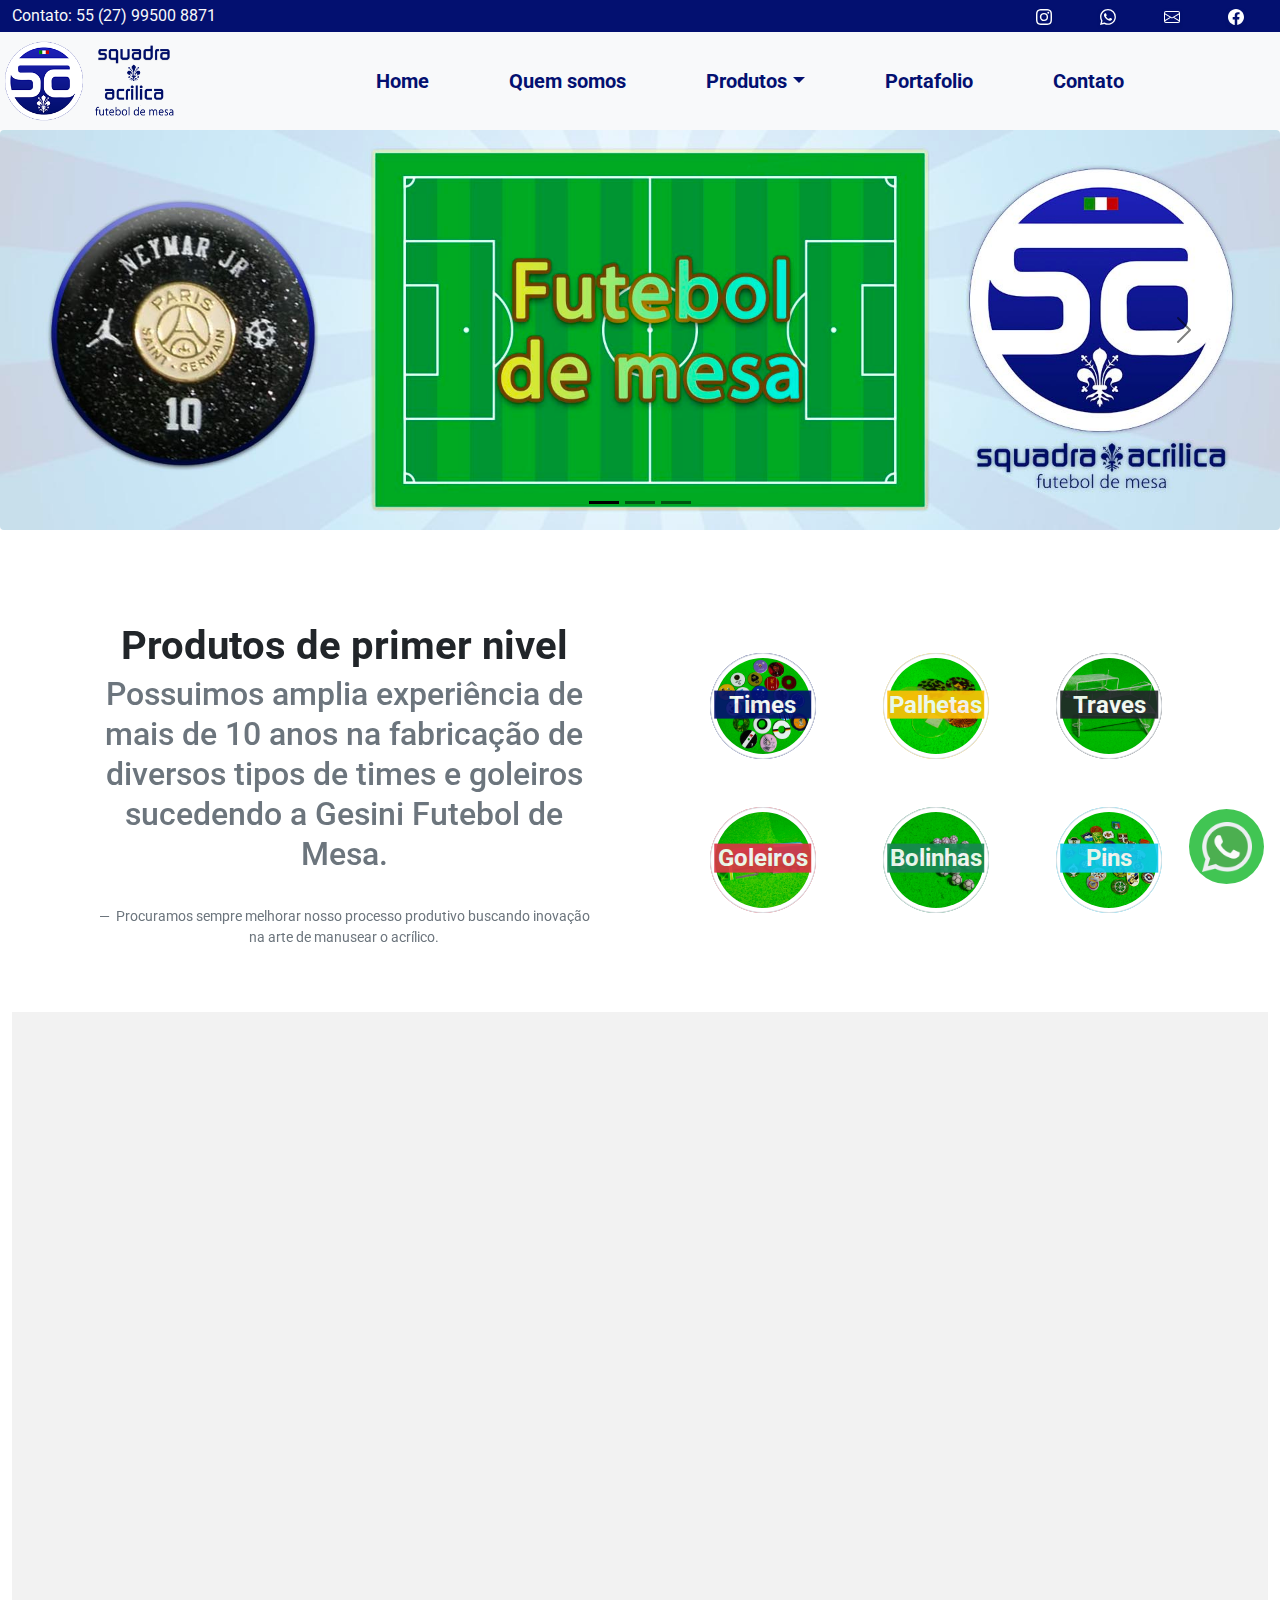
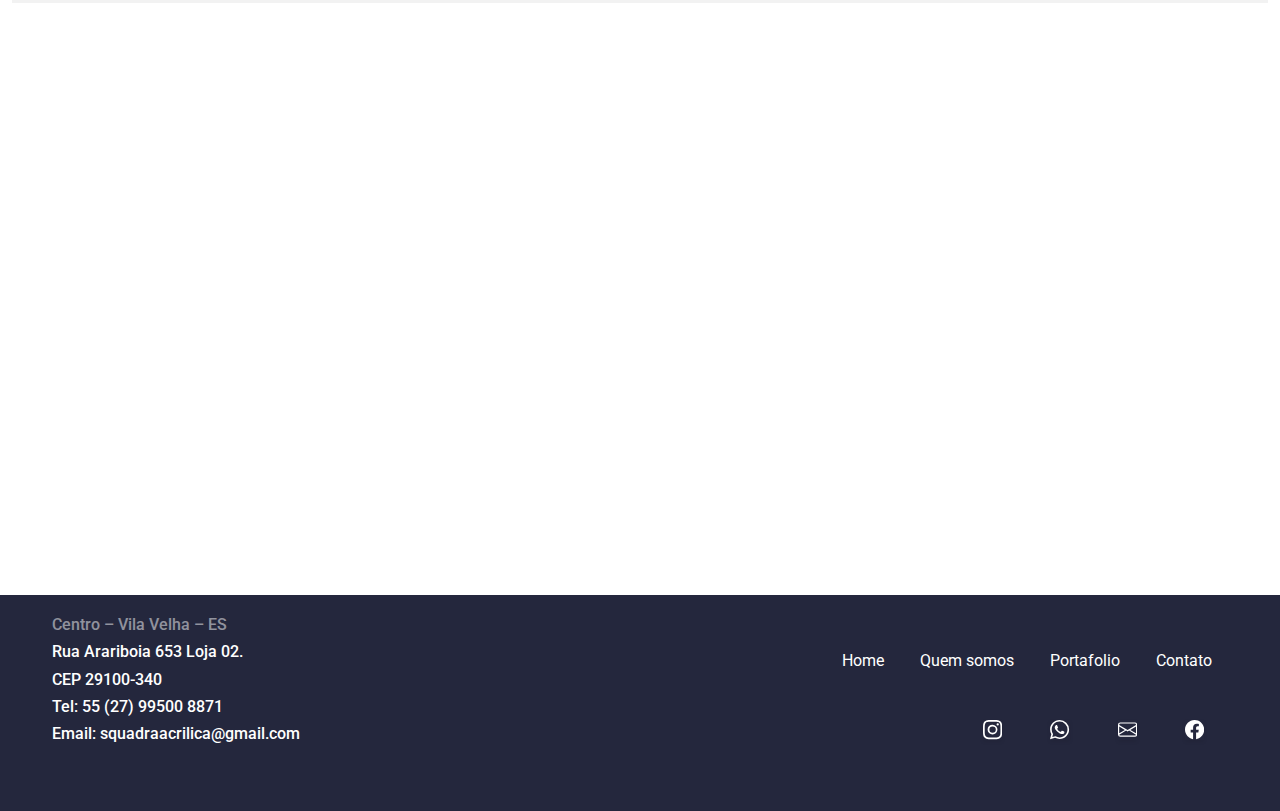
==== commit 0a2ac860: "Add files via upload" ====
--- a/index.html
+++ b/index.html
@@ -249,7 +249,7 @@
  <!-- /END THE FEATURETTES -->
 <!-- Footer -->
 <footer class="div-footer">
-  <div class="container-lg ">
+  <div class="container-fluid ">
   <div class="row align-items-start align-content-lg-between">
     <div class="col-md-6 col-sm-12 text-md-start text-sm-center order-1 order-md-0">
       <h6 class="text-white-50">Centro – Vila Velha – ES</h6>
@@ -260,7 +260,7 @@
     </div>
     <div class="col-md-6 col-sm-12 mt-sm-4 order-0 order-md-1">
       <div>
-        <nav class="links-footer text-md-end text-sm-center text-xs-center ">
+        <nav class="links-footer text-md-end text-sm-center text-sm-center ">
           <a class="active links-footer p-3" aria-current="page" href="index.html">Home</a>
           <a class="links-footer p-3" href="somos.html">Quem somos</a>
           <a class="links-footer p-3" href="portafolio.html">Portafolio</a>
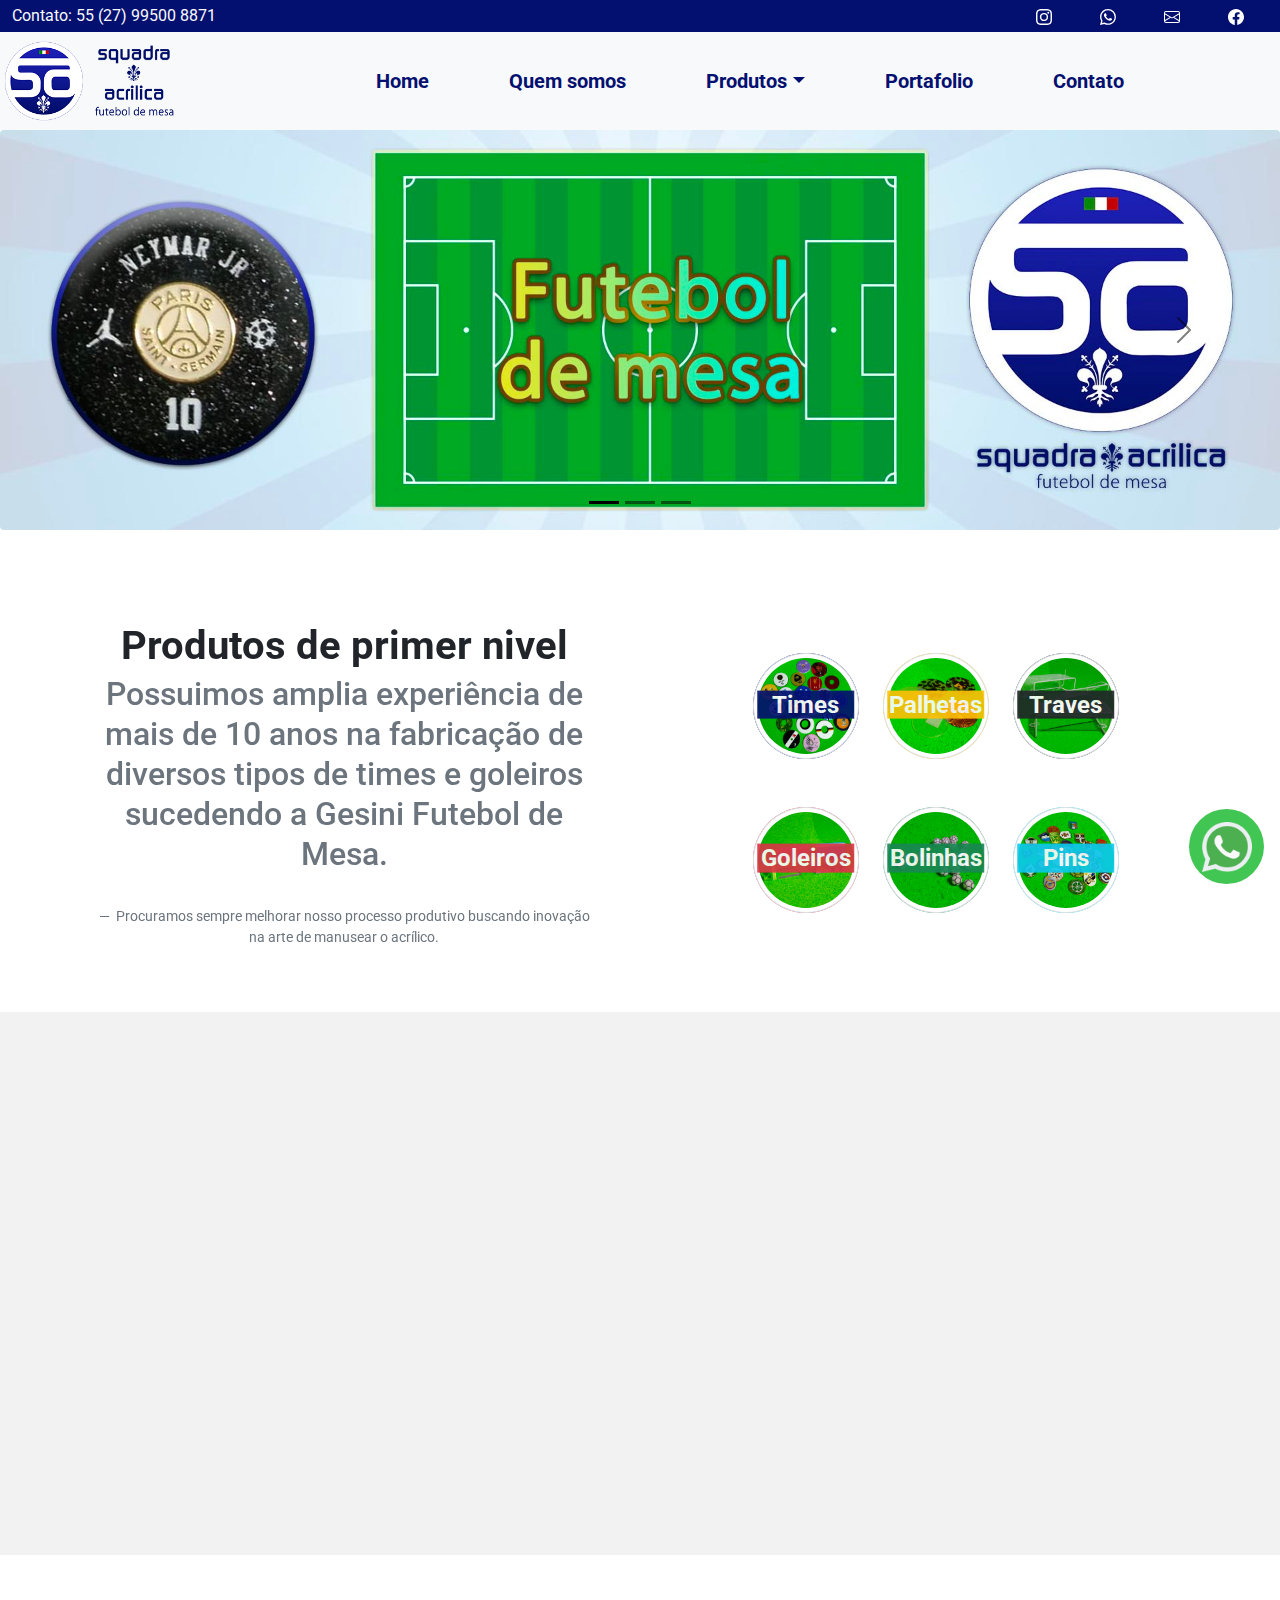
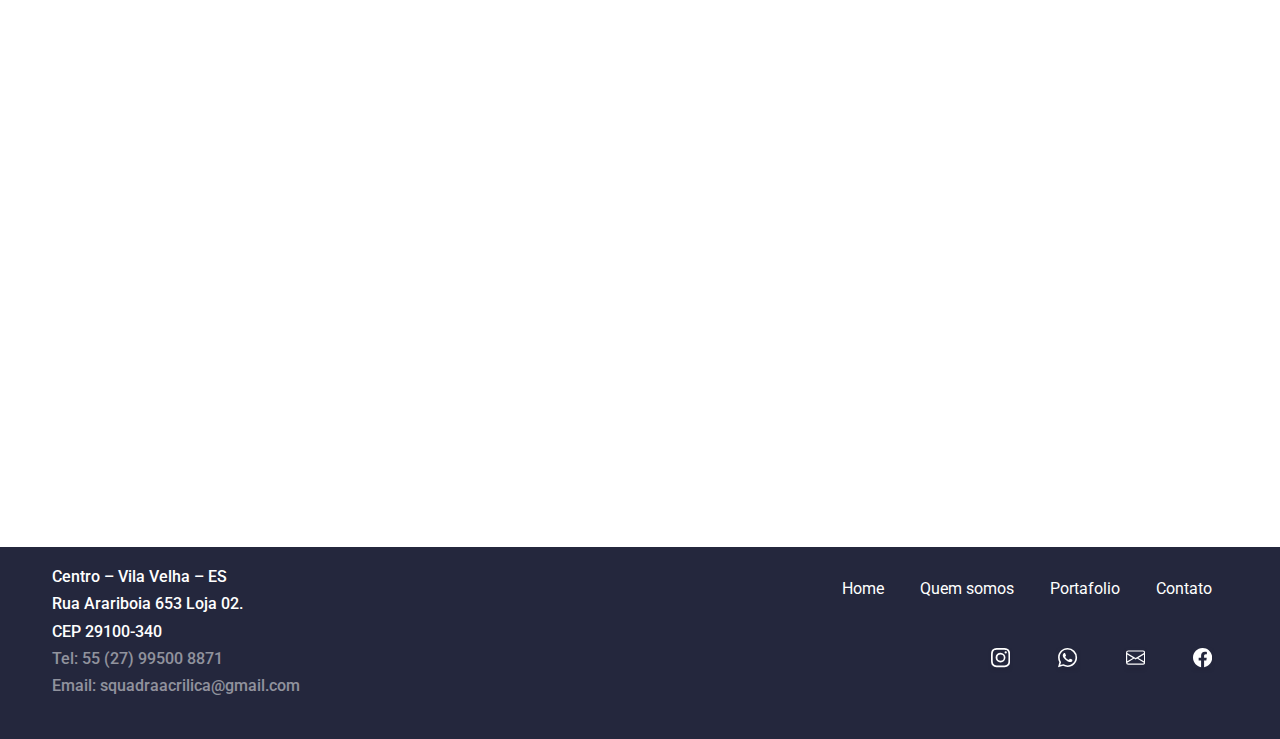
==== commit 4f13037e: "Add files via upload" ====
--- a/index.html
+++ b/index.html
@@ -149,15 +149,15 @@
   <div class="row p-xl-5 p-md-5 p-sd-5 p-sm-5 align-items-center">
     <div class="col-sm-12 col-md-6 px-5 pt-5 t text-center">
       <h1 class="lh-1 fw-bolder px-2">Produtos de primer nivel</h1>
-      <h2 class="lh-sm text-muted pb-4 ">Possuimos amplia experiência de mais de 10 anos na fabricação de diversos tipos de times e goleiros sucedendo a Gesini Futebol de Mesa.</h2>
+      <h2 class="lh-sm text-muted pb-4">Possuimos amplia experiência de mais de 10 anos na fabricação de diversos tipos de times e goleiros sucedendo a Gesini Futebol de Mesa.</h2>
       <figcaption class="pt-xxl-3 pt-xl-3 pt-lg-3 pt-md-3 pd-sm-3 blockquote-footer"> Procuramos sempre melhorar nosso processo produtivo buscando inovação na arte de manusear o acrílico.</figcaption>
     </div>
-    <div class="col-sm-12 col-md-6 p-5 i align-items-center text-center">
-      <div class="row justify-content-around">
-        <div class="pt-4 col-lg-3 col-sm-6">
-          
+    <div class="col-sm-12 col-md-6 p-5 i text-center">
+      <div class="row justify-content-center">
+        
+        <div class="pt-4 col-lg-3 col-sm-6">  
           <div class="bg-secondary rounded-circle">
-          <a href="times.html" class="position-relative times-img "><img src="./img/times0.jpg" class="img-thumbnail rounded-circle" alt="..."> 
+          <a href="times.html" class="position-relative times-img "><img src="./img/times0.jpg" class="img-thumbnail img-fluid  rounded-circle" alt="..."> 
             <div>
               <h4 class="position-absolute top-50 start-50 translate-middle fw-bold times">Times</h4>
             </div>
@@ -165,7 +165,7 @@
           </div>
 
         <div class="bg-danger rounded-circle mt-5">
-          <a href="goleiros.html" class="position-relative goleiros-img "><img src="./img/goleiros0.jpg" class="img-thumbnail rounded-circle" alt="..."> 
+          <a href="goleiros.html" class="position-relative goleiros-img "><img src="./img/goleiros0.jpg" class="img-thumbnail img-fluid rounded-circle" alt="..."> 
           <div>
               <h4 class="position-absolute top-50 start-50 translate-middle fw-bold goleiros">Goleiros</h4>
           </div>
@@ -173,10 +173,9 @@
         </div>
       </div>
 
-      <div class="pt-4 col-lg-3 col-sm-6">
-          
+      <div class="pt-4 col-lg-3 col-sm-6">  
         <div class="bg-warning rounded-circle ">
-        <a href="palhetas.html" class="position-relative palhetas-img"><img src="./img/palhetas0.jpg" class="img-thumbnail rounded-circle " alt="..."> 
+        <a href="palhetas.html" class="position-relative palhetas-img"><img src="./img/palhetas0.jpg" class="img-thumbnail img-fluid  rounded-circle " alt="..."> 
           <div>
             <h4 class="position-absolute top-50 start-50 translate-middle fw-bold palhetas">Palhetas</h4>
           </div>
@@ -184,7 +183,7 @@
         </div>
 
       <div class="bg-success rounded-circle mt-5">
-        <a href="bolinhas.html" class="position-relative bolinhas-img "><img src="./img/bolinhas0.jpg" class="img-thumbnail rounded-circle" alt="..."> 
+        <a href="bolinhas.html" class="position-relative bolinhas-img "><img src="./img/bolinhas0.jpg" class="img-thumbnail img-fluid  rounded-circle" alt="..."> 
         <div>
             <h4 class="position-absolute top-50 start-50 translate-middle fw-bold bolinhas">Bolinhas</h4>
         </div>
@@ -192,10 +191,9 @@
       </div>
     </div>
 
-    <div class="pt-4 col-lg-3 col-sm-6">
-          
+    <div class="pt-4 col-lg-3 col-sm-6">     
       <div class="bg-dark rounded-circle">
-      <a href="traves.html" class="position-relative traves-img "><img src="./img/trave0.jpg" class="img-thumbnail rounded-circle" alt="..."> 
+      <a href="traves.html" class="position-relative traves-img "><img src="./img/trave0.jpg" class="img-thumbnail img-fluid  rounded-circle"  alt="..."> 
         <div>
           <h4 class="position-absolute top-50 start-50 translate-middle fw-bold traves">Traves</h4>
         </div>
@@ -203,7 +201,7 @@
       </div>
 
     <div class="bg-info rounded-circle mt-5">
-      <a href="pins.html" class="position-relative pins-img "><img src="./img/pins0.jpg" class="img-thumbnail rounded-circle" alt="..."> 
+      <a href="pins.html" class="position-relative pins-img "><img src="./img/pins0.jpg" class="img-thumbnail img-fluid rounded-circle"  alt="..."> 
       <div>
           <h4 class="position-absolute top-50 start-50 translate-middle fw-bold  pins">Pins</h4>
       </div>
@@ -211,16 +209,15 @@
     </div>
   </div>
 
-
      </div>
     </div>
   </div>
-
+</div>
 
  <!-- <hr class="featurette-divider"> -->
 
   <div class="d-flex flex-wrap flex-row p-xxl-5 p-xl-5 p-md-5 p-sd-5 p-sm-5 bgc-claro align-items-center">
-    <div class="order-1 order-md-0 col-sm-12 col-md-6 p-5 i1 align-items-center text-center">
+    <div class="order-1 order-md-0 col-sm-12 col-md-6 px-5 pt-5 t text-center i1">
       <img src="./img/chapas-acrilicas.jpg" class="rounded img-fluid" alt="" width="400px" height="auto"> </img>
       
     </div>
@@ -234,14 +231,14 @@
 
  <!-- <hr class="featurette-divider"> -->
 
-  <div class="row p-xxl-5 p-xl-5 p-md-5 p-sm-5 align-items-center">
-    <div class=" order-md-0 col-sm-12 col-md-6 px-5 pt-5 py-2 t2 align-self-center text-center ">
+  <div class="d-flex flex-wrap flex-row p-xxl-5 p-xl-5 p-md-5 p-sd-5 p-sm-5 align-items-center">
+    <div class="col-sm-12 col-md-6 px-5 pt-5 t2  text-center">
       <h1 class="lh-1 fw-bolder px-2">Entre em contacto com a gente e crie o melhor time! </h1>
       <h2 class="lh-sm text-muted pb-4">Sentase como em casa, escreba para a gente e um assesor fara contato com você.</h2>
       <figcaption class="pt-xxl-3 pt-xl-3 pt-lg-3 pt-md-3 pd-sm-3 blockquote-footer "> Faremos um orcamento da talha do seu presupuesto.</figcaption>
       <a class="btn btn-outline-primary btn-lg" href="contato.html" role="button">Contato</a>
     </div>
-    <div class="col-sm-12 col-md-6 p-5 i2 ">
+    <div class="col-sm-12 col-md-6 p-5 i2 text-center">
       <img src="./img/recepcionista.jpg" class="rounded img-fluid" alt="" width="400px" height="auto"> </img>
     </div>
   </div>
@@ -249,30 +246,30 @@
  <!-- /END THE FEATURETTES -->
 <!-- Footer -->
 <footer class="div-footer">
-  <div class="container-fluid ">
-  <div class="row align-items-start align-content-lg-between">
-    <div class="col-md-6 col-sm-12 text-md-start text-sm-center order-1 order-md-0">
-      <h6 class="text-white-50">Centro – Vila Velha – ES</h6>
+  <div class="container-xxl">
+  <div class="row d-flex align-content-lg-between">
+    <div class="col-md-6 col-sm-12 order-1 order-md-0 d-flex align-items-lg-start justify-content-lg-start align-items-sm-center align-items-md-center flex-column footer-center">
+      <h6 class="text-white">Centro – Vila Velha – ES</h6>
       <h6 class="text-white">Rua Arariboia 653 Loja 02.</h6>
       <h6 class="text-white"> CEP 29100-340</h6>
-      <h6 class="text-white"> Tel: 55 (27) 99500 8871</h6>
-      <h6 class="text-white"> Email: squadraacrilica@gmail.com</h6>
-    </div>
-    <div class="col-md-6 col-sm-12 mt-sm-4 order-0 order-md-1">
+      <h6 class="text-white-50"> Tel: 55 (27) 99500 8871</h6>
+      <h6 class="text-white-50"> Email: squadraacrilica@gmail.com</h6>
+    </div>
+    <div class="col-md-6 col-sm-12 order-0 order-md-1 d-flex align-items-lg-end justify-content-lg-start align-items-sm-center align-items-md-center flex-column footer-center">
       <div>
-        <nav class="links-footer text-md-end text-sm-center text-sm-center ">
-          <a class="active links-footer p-3" aria-current="page" href="index.html">Home</a>
-          <a class="links-footer p-3" href="somos.html">Quem somos</a>
-          <a class="links-footer p-3" href="portafolio.html">Portafolio</a>
-          <a class="links-footer p-3" href="contato.html">Contato</a>
+        <nav class="links-footer footer-center">
+          <a class="active links-footer px-sm-3" aria-current="page" href="index.html">Home</a>
+          <a class="links-footer px-sm-3 " href="somos.html">Quem somos</a>
+          <a class="links-footer px-sm-3 " href="portafolio.html">Portafolio</a>
+          <a class="links-footer px-sm-3 " href="contato.html">Contato</a>
         </nav>
       </div>
       
      <!-- Redes sociales -->
-      <div class="text-sm-center text-end">  
-        <nav class="text-sm-center">
-          <ul class="links-footer d-flex mb-3 justify-content-md-end justify-content-sm-center">
-            <li class=" links-footer p-4">
+        
+        <nav>
+          <ul class="d-flex justify-content-center align-items-sm-center align-items-md-center links-footer">
+            <li class=" p-4">
               <a target=_blank href="https://www.instagram.com/squadraacrilica/">
                 <svg xmlns="http://www.w3.org/2000/svg" width="1.2rem" height="1.2rem" fill="currentColor" class="shadow-sm bi bi-instagram" viewBox="0 0 16 16">
                 <path d="M8 0C5.829 0 5.556.01 4.703.048 3.85.088 3.269.222 2.76.42a3.917 3.917 0 0 0-1.417.923A3.927 3.927 0 0 0 .42 2.76C.222 3.268.087 3.85.048 4.7.01 5.555 0 5.827 0 8.001c0 2.172.01 2.444.048 3.297.04.852.174 1.433.372 1.942.205.526.478.972.923 1.417.444.445.89.719 1.416.923.51.198 1.09.333 1.942.372C5.555 15.99 5.827 16 8 16s2.444-.01 3.298-.048c.851-.04 1.434-.174 1.943-.372a3.916 3.916 0 0 0 1.416-.923c.445-.445.718-.891.923-1.417.197-.509.332-1.09.372-1.942C15.99 10.445 16 10.173 16 8s-.01-2.445-.048-3.299c-.04-.851-.175-1.433-.372-1.941a3.926 3.926 0 0 0-.923-1.417A3.911 3.911 0 0 0 13.24.42c-.51-.198-1.092-.333-1.943-.372C10.443.01 10.172 0 7.998 0h.003zm-.717 1.442h.718c2.136 0 2.389.007 3.232.046.78.035 1.204.166 1.486.275.373.145.64.319.92.599.28.28.453.546.598.92.11.281.24.705.275 1.485.039.843.047 1.096.047 3.231s-.008 2.389-.047 3.232c-.035.78-.166 1.203-.275 1.485a2.47 2.47 0 0 1-.599.919c-.28.28-.546.453-.92.598-.28.11-.704.24-1.485.276-.843.038-1.096.047-3.232.047s-2.39-.009-3.233-.047c-.78-.036-1.203-.166-1.485-.276a2.478 2.478 0 0 1-.92-.598 2.48 2.48 0 0 1-.6-.92c-.109-.281-.24-.705-.275-1.485-.038-.843-.046-1.096-.046-3.233 0-2.136.008-2.388.046-3.231.036-.78.166-1.204.276-1.486.145-.373.319-.64.599-.92.28-.28.546-.453.92-.598.282-.11.705-.24 1.485-.276.738-.034 1.024-.044 2.515-.045v.002zm4.988 1.328a.96.96 0 1 0 0 1.92.96.96 0 0 0 0-1.92zm-4.27 1.122a4.109 4.109 0 1 0 0 8.217 4.109 4.109 0 0 0 0-8.217zm0 1.441a2.667 2.667 0 1 1 0 5.334 2.667 2.667 0 0 1 0-5.334z"/>
@@ -293,7 +290,7 @@
               </svg>
             </a>
           </li>
-          <li class="p-4">
+          <li class="py-4 pe-3 ps-4">
             <a target=_blank href="#">
               <svg xmlns="http://www.w3.org/2000/svg" width="1.2rem" height="1.2rem" fill="currentColor" class="shadow-sm  bi bi-facebook redes" viewBox="0 0 16 16">
                 <path d="M16 8.049c0-4.446-3.582-8.05-8-8.05C3.58 0-.002 3.603-.002 8.05c0 4.017 2.926 7.347 6.75 7.951v-5.625h-2.03V8.05H6.75V6.275c0-2.017 1.195-3.131 3.022-3.131.876 0 1.791.157 1.791.157v1.98h-1.009c-.993 0-1.303.621-1.303 1.258v1.51h2.218l-.354 2.326H9.25V16c3.824-.604 6.75-3.934 6.75-7.951z"/>
@@ -302,14 +299,14 @@
           </li>
         </ul>
         </nav>
-      </div>
+      
   </div>
 </div>
 </div>
 </footer>
 
 <!-- Whatsapp -->
-      <div class="container-fluid">
+      <div class="container-xxl">
         <div class="div-whatsapp">
           <a target=blanck href="https://api.whatsapp.com/send?phone=5527995008871">
           <img src="./img/whatsapp.png" alt="contato" class="whatsapp"></a>
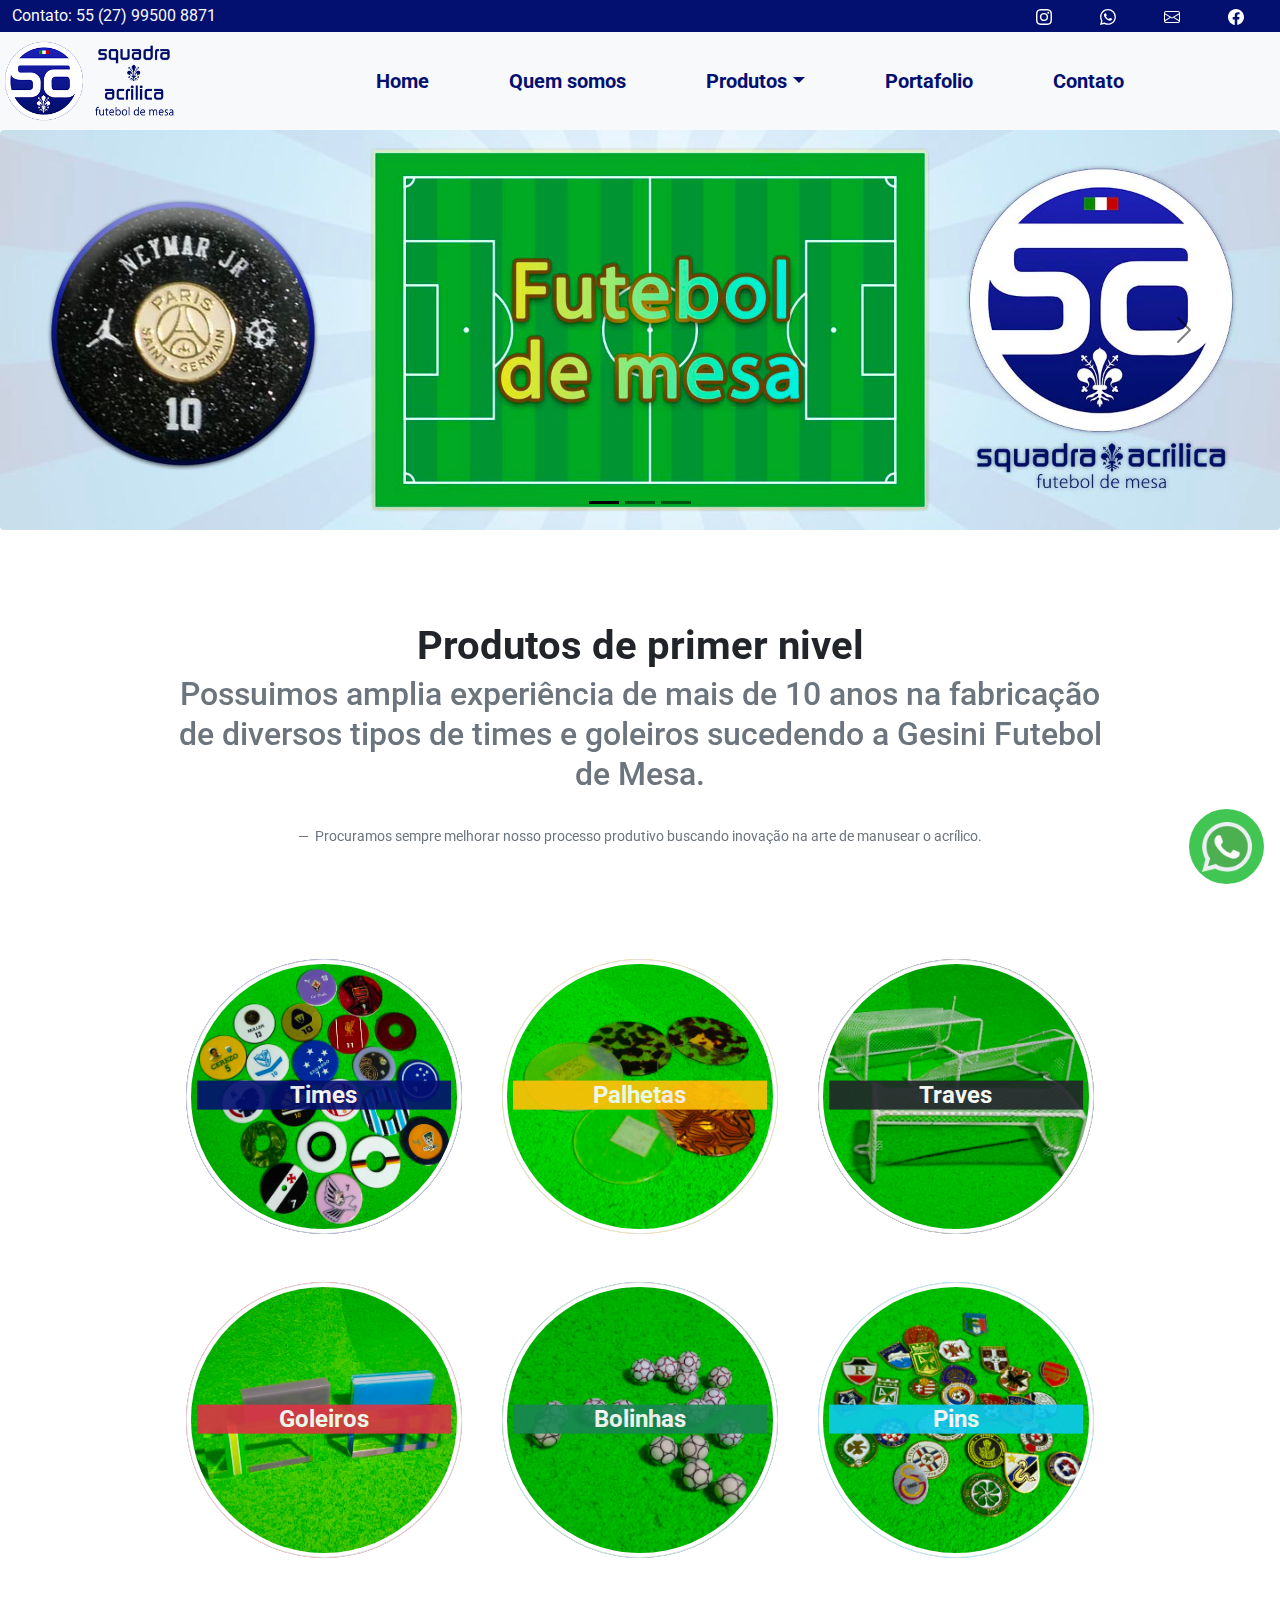
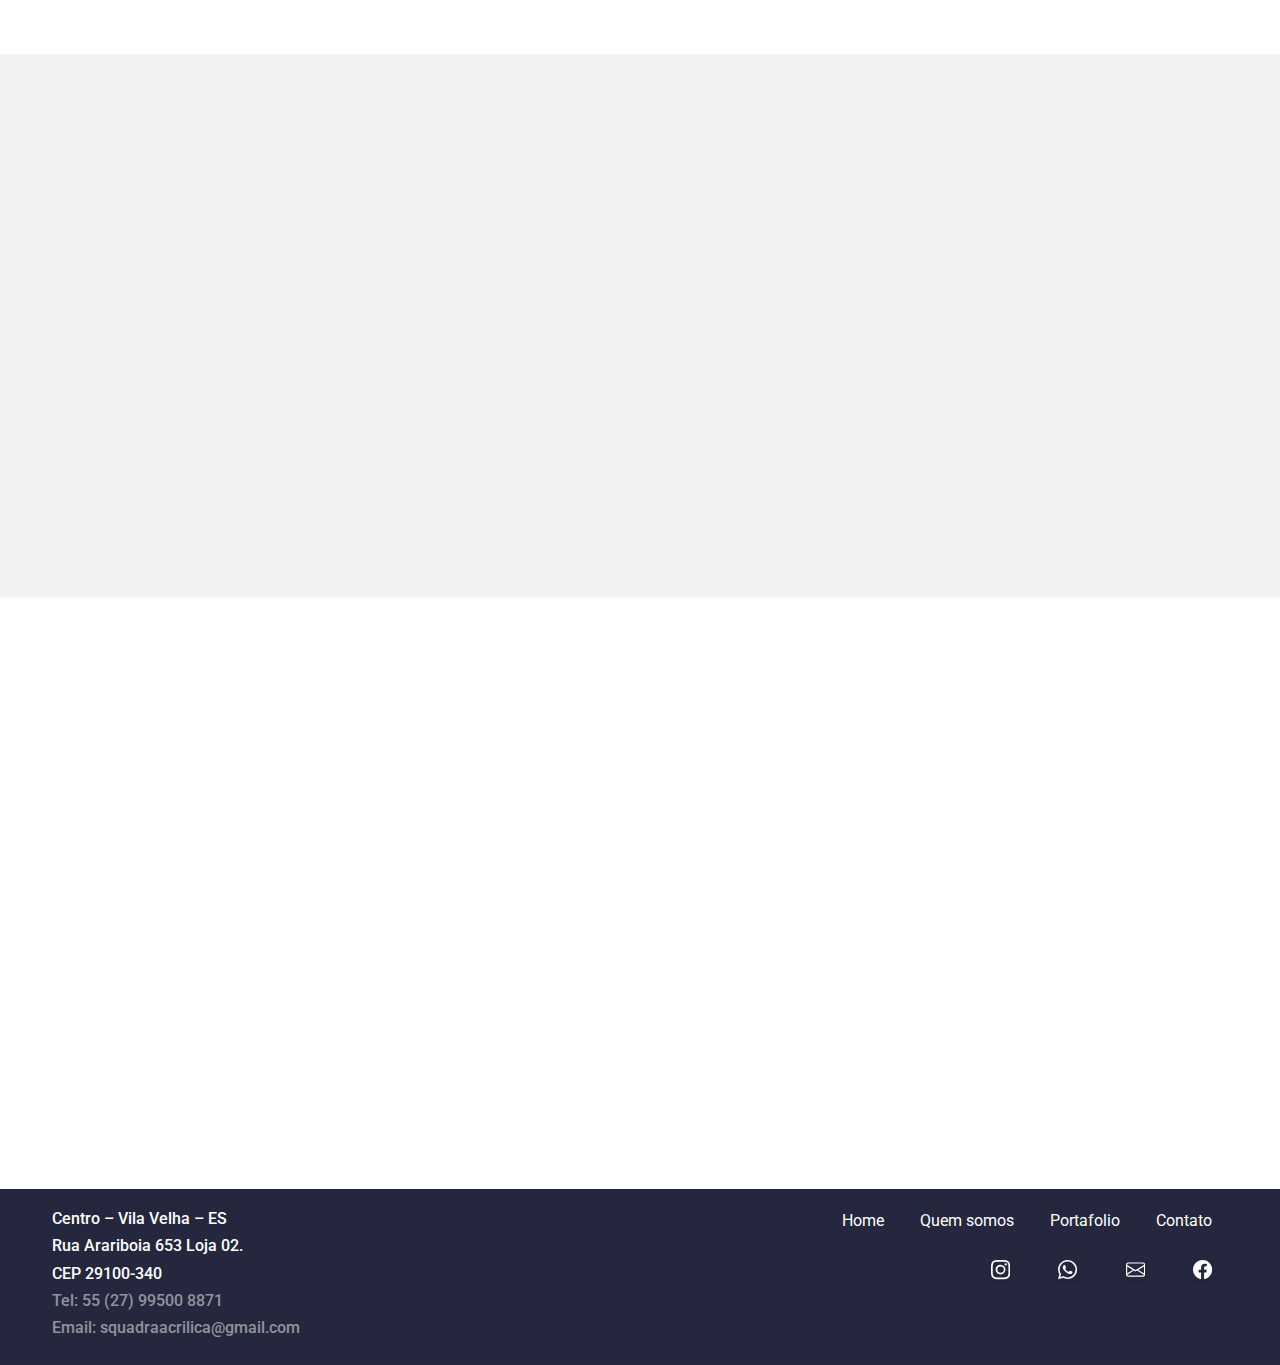
==== commit f01aa8a5: "Add files via upload" ====
--- a/index.html
+++ b/index.html
@@ -9,22 +9,21 @@
     <meta property="og:site_name" content="Botões Clássicos">
     <meta property="og:type" content="website">
     <meta property="og:url" content="https://www.squadra-acrilica.com.br">
-    <title>Squadra Acrilica - Futebol de Mesa - Futebol de Botão</title>
-
-    <!-- Required meta tags -->
     <meta charset="utf-8">
     <meta name="viewport" content="width=device-width, initial-scale=1">
+    <title>Squadra Acrilica - Futebol de Mesa - Futebol de Botão</title>
 
     <!-- Bootstrap - CSS -->
+    <link href="./csspurge/custom.css" rel="stylesheet">
     <link href="./css/custom.css" rel="stylesheet">
-    <!-- <link href="../css/estilos.css" rel="stylesheet"> -->
-
+    
     <!-- Google Fonts -->
     <link rel="preconnect" href="https://fonts.googleapis.com">
     <link rel="preconnect" href="https://fonts.gstatic.com" crossorigin>
     <link href="https://fonts.googleapis.com/css2?family=Roboto:wght@300&display=swap" rel="stylesheet">
     <script src="./js/scrollreveal.js"></script>
   </head>
+
   <body>
     <header>
       <div class="container-fluid d-flex justify-content-between align-items-center bg-secondary">
@@ -65,6 +64,7 @@
         </ul>
         </nav>
       </div>
+
         <!-- Menu navegación principal -->
         <nav class="navbar navbar-expand-lg navbar-light bg-light align-content-end justify-content-between">
           
@@ -105,10 +105,8 @@
             </div> 
         </nav>
     </header>
-    
-    
-
-      <!-- CARRUSEL -->
+
+      <!-- Carousel -->
       <div id="carouselExampleDark" class="carousel carousel-dark slide" data-bs-ride="carousel">
         <div class="carousel-indicators">
           <button type="button" data-bs-target="#carouselExampleDark" data-bs-slide-to="0" class="active" aria-current="true" aria-label="Slide 1"></button>
@@ -118,17 +116,17 @@
         <div class="carousel-inner">
 
           <div class=" carousel-item active  " data-bs-interval="3000">
-            <img src="./img/slider11.jpg" class="rounded img-fluid d-block w-100 h-auto" alt="...">
+            <img src="./img/slider11.jpg" class="rounded img-fluid d-block w-100 h-auto" alt="Squadra Acrilica. Futebol de mesa.">
              
           </div>
 
           <div class=" carousel-item " data-bs-interval="3000">
-            <img src="./img/slider44.jpg" class="rounded img-fluid d-block w-100 h-auto" alt="...">
+            <img src="./img/slider44.jpg" class="rounded img-fluid d-block w-100 h-auto" alt="Squadra Acrilica. Futebol de mesa. Meios de pagamento">
              
           </div>
 
           <div class=" carousel-item " data-bs-interval="3000" >
-            <img src="./img/slider33.jpg" class="rounded img-fluid d-block w-100 h-auto" alt="...">
+            <img src="./img/slider33.jpg" class="rounded img-fluid d-block w-100 h-auto" alt="Squadra Acrilica. Futebol de mesa. Fazemos envios para todo o Brasil">
              
           </div>
 
@@ -144,72 +142,67 @@
       </div>
 
 <!-- Cards contenido -->
- <!-- START THE FEATURETTES -->
-<div class="container-fluid">
-  <div class="row p-xl-5 p-md-5 p-sd-5 p-sm-5 align-items-center">
-    <div class="col-sm-12 col-md-6 px-5 pt-5 t text-center">
+<div class="container-xl">
+  <div class="justify-content-center p-xl-5 p-md-5 p-sd-5 p-sm-5 align-items-center">
+    <div class="justify-content-center px-5 pt-5 t text-center">
       <h1 class="lh-1 fw-bolder px-2">Produtos de primer nivel</h1>
       <h2 class="lh-sm text-muted pb-4">Possuimos amplia experiência de mais de 10 anos na fabricação de diversos tipos de times e goleiros sucedendo a Gesini Futebol de Mesa.</h2>
       <figcaption class="pt-xxl-3 pt-xl-3 pt-lg-3 pt-md-3 pd-sm-3 blockquote-footer"> Procuramos sempre melhorar nosso processo produtivo buscando inovação na arte de manusear o acrílico.</figcaption>
     </div>
-    <div class="col-sm-12 col-md-6 p-5 i text-center">
-      <div class="row justify-content-center">
-        
-        <div class="pt-4 col-lg-3 col-sm-6">  
-          <div class="bg-secondary rounded-circle">
-          <a href="times.html" class="position-relative times-img "><img src="./img/times0.jpg" class="img-thumbnail img-fluid  rounded-circle" alt="..."> 
+    <div class="row d-flex p-5 i text-center">
+      <div class="col-xl-4 col-lg-4 col-md-6 col-sm-12 ">
+        <div class="bg-secondary rounded-circle mt-5 mx-2">
+          <a href="times.html" class="position-relative times-img "><img src="./img/times0.jpg" class="img-thumbnail img-fluid rounded-circle" alt="Produtos Times"> 
             <div>
               <h4 class="position-absolute top-50 start-50 translate-middle fw-bold times">Times</h4>
             </div>
             </a> 
-          </div>
-
-        <div class="bg-danger rounded-circle mt-5">
-          <a href="goleiros.html" class="position-relative goleiros-img "><img src="./img/goleiros0.jpg" class="img-thumbnail img-fluid rounded-circle" alt="..."> 
+        </div>
+
+        <div class="bg-danger rounded-circle mt-5 mx-2">
+          <a href="goleiros.html" class="position-relative goleiros-img "><img src="./img/goleiros0.jpg" class="img-thumbnail img-fluid rounded-circle" alt="Produtos Goleiros"> 
           <div>
               <h4 class="position-absolute top-50 start-50 translate-middle fw-bold goleiros">Goleiros</h4>
           </div>
             </a> 
         </div>
-      </div>
-
-      <div class="pt-4 col-lg-3 col-sm-6">  
-        <div class="bg-warning rounded-circle ">
-        <a href="palhetas.html" class="position-relative palhetas-img"><img src="./img/palhetas0.jpg" class="img-thumbnail img-fluid  rounded-circle " alt="..."> 
+    </div>
+    <div class="col-xl-4 col-lg-4 col-md-6 col-sm-12  ">
+        <div class="bg-warning rounded-circle mt-5 mx-2">
+        <a href="palhetas.html" class="position-relative palhetas-img"><img src="./img/palhetas0.jpg" class="img-thumbnail img-fluid  rounded-circle " alt="Produtos Palhetas"> 
           <div>
             <h4 class="position-absolute top-50 start-50 translate-middle fw-bold palhetas">Palhetas</h4>
           </div>
           </a> 
         </div>
-
-      <div class="bg-success rounded-circle mt-5">
-        <a href="bolinhas.html" class="position-relative bolinhas-img "><img src="./img/bolinhas0.jpg" class="img-thumbnail img-fluid  rounded-circle" alt="..."> 
-        <div>
+  
+      <div class="bg-success rounded-circle mt-5 mx-2">
+        <a href="bolinhas.html" class="position-relative bolinhas-img "><img src="./img/bolinhas0.jpg" class="img-thumbnail img-fluid  rounded-circle" alt="Produtos Bolinhas"> 
+          <div>
             <h4 class="position-absolute top-50 start-50 translate-middle fw-bold bolinhas">Bolinhas</h4>
-        </div>
+          </div>
           </a> 
       </div>
     </div>
 
-    <div class="pt-4 col-lg-3 col-sm-6">     
-      <div class="bg-dark rounded-circle">
-      <a href="traves.html" class="position-relative traves-img "><img src="./img/trave0.jpg" class="img-thumbnail img-fluid  rounded-circle"  alt="..."> 
+    <div class="d-md-flex flex-lg-column col-xl-4 col-lg-4 col-md-12 col-sm-12 ">
+      <div class="bg-dark rounded-circle mt-5 mx-2">
+      <a href="traves.html" class="position-relative traves-img "><img src="./img/trave0.jpg" class="img-thumbnail img-fluid  rounded-circle"  alt="Produtos Traves"> 
         <div>
           <h4 class="position-absolute top-50 start-50 translate-middle fw-bold traves">Traves</h4>
         </div>
         </a> 
       </div>
 
-    <div class="bg-info rounded-circle mt-5">
-      <a href="pins.html" class="position-relative pins-img "><img src="./img/pins0.jpg" class="img-thumbnail img-fluid rounded-circle"  alt="..."> 
-      <div>
+      <div class="bg-info rounded-circle mt-5 mx-2">
+      <a href="pins.html" class="position-relative pins-img "><img src="./img/pins0.jpg" class="img-thumbnail img-fluid rounded-circle"  alt="Produtos Pins"> 
+        <div>
           <h4 class="position-absolute top-50 start-50 translate-middle fw-bold  pins">Pins</h4>
-      </div>
+        </div>
         </a> 
-    </div>
-  </div>
-
-     </div>
+      </div>
+    </div>
+
     </div>
   </div>
 </div>
@@ -218,7 +211,7 @@
 
   <div class="d-flex flex-wrap flex-row p-xxl-5 p-xl-5 p-md-5 p-sd-5 p-sm-5 bgc-claro align-items-center">
     <div class="order-1 order-md-0 col-sm-12 col-md-6 px-5 pt-5 t text-center i1">
-      <img src="./img/chapas-acrilicas.jpg" class="rounded img-fluid" alt="" width="400px" height="auto"> </img>
+      <img src="./img/chapas-acrilicas.jpg" class="rounded img-fluid" alt="Confira nossos trabalhos" width="400px" height="auto"> </img>
       
     </div>
     <div class="order-0 order-md-1 col-sm-12 col-md-6 px-5 py-2 pt-5 t1 text-center">
@@ -239,11 +232,12 @@
       <a class="btn btn-outline-primary btn-lg" href="contato.html" role="button">Contato</a>
     </div>
     <div class="col-sm-12 col-md-6 p-5 i2 text-center">
-      <img src="./img/recepcionista.jpg" class="rounded img-fluid" alt="" width="400px" height="auto"> </img>
+      <img src="./img/recepcionista.jpg" class="rounded img-fluid" alt="Formulario de contato" width="400px" height="auto"> </img>
     </div>
   </div>
 </div>
- <!-- /END THE FEATURETTES -->
+ 
+
 <!-- Footer -->
 <footer class="div-footer">
   <div class="container-xxl">
@@ -268,8 +262,8 @@
      <!-- Redes sociales -->
         
         <nav>
-          <ul class="d-flex justify-content-center align-items-sm-center align-items-md-center links-footer">
-            <li class=" p-4">
+          <ul class="d-flex ps-0 justify-content-center justify-content-sm-center align-items-sm-center align-items-md-center links-footer">
+            <li class="p-4">
               <a target=_blank href="https://www.instagram.com/squadraacrilica/">
                 <svg xmlns="http://www.w3.org/2000/svg" width="1.2rem" height="1.2rem" fill="currentColor" class="shadow-sm bi bi-instagram" viewBox="0 0 16 16">
                 <path d="M8 0C5.829 0 5.556.01 4.703.048 3.85.088 3.269.222 2.76.42a3.917 3.917 0 0 0-1.417.923A3.927 3.927 0 0 0 .42 2.76C.222 3.268.087 3.85.048 4.7.01 5.555 0 5.827 0 8.001c0 2.172.01 2.444.048 3.297.04.852.174 1.433.372 1.942.205.526.478.972.923 1.417.444.445.89.719 1.416.923.51.198 1.09.333 1.942.372C5.555 15.99 5.827 16 8 16s2.444-.01 3.298-.048c.851-.04 1.434-.174 1.943-.372a3.916 3.916 0 0 0 1.416-.923c.445-.445.718-.891.923-1.417.197-.509.332-1.09.372-1.942C15.99 10.445 16 10.173 16 8s-.01-2.445-.048-3.299c-.04-.851-.175-1.433-.372-1.941a3.926 3.926 0 0 0-.923-1.417A3.911 3.911 0 0 0 13.24.42c-.51-.198-1.092-.333-1.943-.372C10.443.01 10.172 0 7.998 0h.003zm-.717 1.442h.718c2.136 0 2.389.007 3.232.046.78.035 1.204.166 1.486.275.373.145.64.319.92.599.28.28.453.546.598.92.11.281.24.705.275 1.485.039.843.047 1.096.047 3.231s-.008 2.389-.047 3.232c-.035.78-.166 1.203-.275 1.485a2.47 2.47 0 0 1-.599.919c-.28.28-.546.453-.92.598-.28.11-.704.24-1.485.276-.843.038-1.096.047-3.232.047s-2.39-.009-3.233-.047c-.78-.036-1.203-.166-1.485-.276a2.478 2.478 0 0 1-.92-.598 2.48 2.48 0 0 1-.6-.92c-.109-.281-.24-.705-.275-1.485-.038-.843-.046-1.096-.046-3.233 0-2.136.008-2.388.046-3.231.036-.78.166-1.204.276-1.486.145-.373.319-.64.599-.92.28-.28.546-.453.92-.598.282-.11.705-.24 1.485-.276.738-.034 1.024-.044 2.515-.045v.002zm4.988 1.328a.96.96 0 1 0 0 1.92.96.96 0 0 0 0-1.92zm-4.27 1.122a4.109 4.109 0 1 0 0 8.217 4.109 4.109 0 0 0 0-8.217zm0 1.441a2.667 2.667 0 1 1 0 5.334 2.667 2.667 0 0 1 0-5.334z"/>
@@ -285,7 +279,7 @@
           </li>
           <li class="p-4">
             <a target=_blank href="mailto: squadraacrilica@gmail.com">
-              <svg xmlns="http://www.w3.org/2000/svg" width="1.2rem" height="1.2rem" fill="currentColor" class="shadow-sm  bi bi-envelope redes" viewBox="0 0 16 16">
+              <svg xmlns="http://www.w3.org/2000/svg" width="1.2rem" height="1.2rem" fill="currentColor" class="shadow-sm bi bi-envelope redes" viewBox="0 0 16 16">
               <path d="M0 4a2 2 0 0 1 2-2h12a2 2 0 0 1 2 2v8a2 2 0 0 1-2 2H2a2 2 0 0 1-2-2V4zm2-1a1 1 0 0 0-1 1v.217l7 4.2 7-4.2V4a1 1 0 0 0-1-1H2zm13 2.383-4.758 2.855L15 11.114v-5.73zm-.034 6.878L9.271 8.82 8 9.583 6.728 8.82l-5.694 3.44A1 1 0 0 0 2 13h12a1 1 0 0 0 .966-.739zM1 11.114l4.758-2.876L1 5.383v5.73z"/>
               </svg>
             </a>
--- a/css/custom.css
+++ b/css/custom.css
@@ -8430,12 +8430,14 @@
 
 .links-footer {
   text-decoration: none;
-  list-style: none;
-  padding: 10px 0px; }
+  list-style: none; }
   .links-footer a {
     color: white; }
   .links-footer:hover {
     color: #7aa9b1; }
+
+.footer-center {
+  align-items: center; }
 
 .times {
   color: white;
@@ -8527,7 +8529,12 @@
     height: auto; }
 
   .fuentecontato {
-    font-size: 12px; } }
+    font-size: 12px; }
+
+  .footer-center {
+    align-items: center;
+    font-size: 14px;
+    padding: 0px; } }
 @media screen and (min-width: 576px) and (max-width: 767px) {
   .imagen {
     width: 50%;
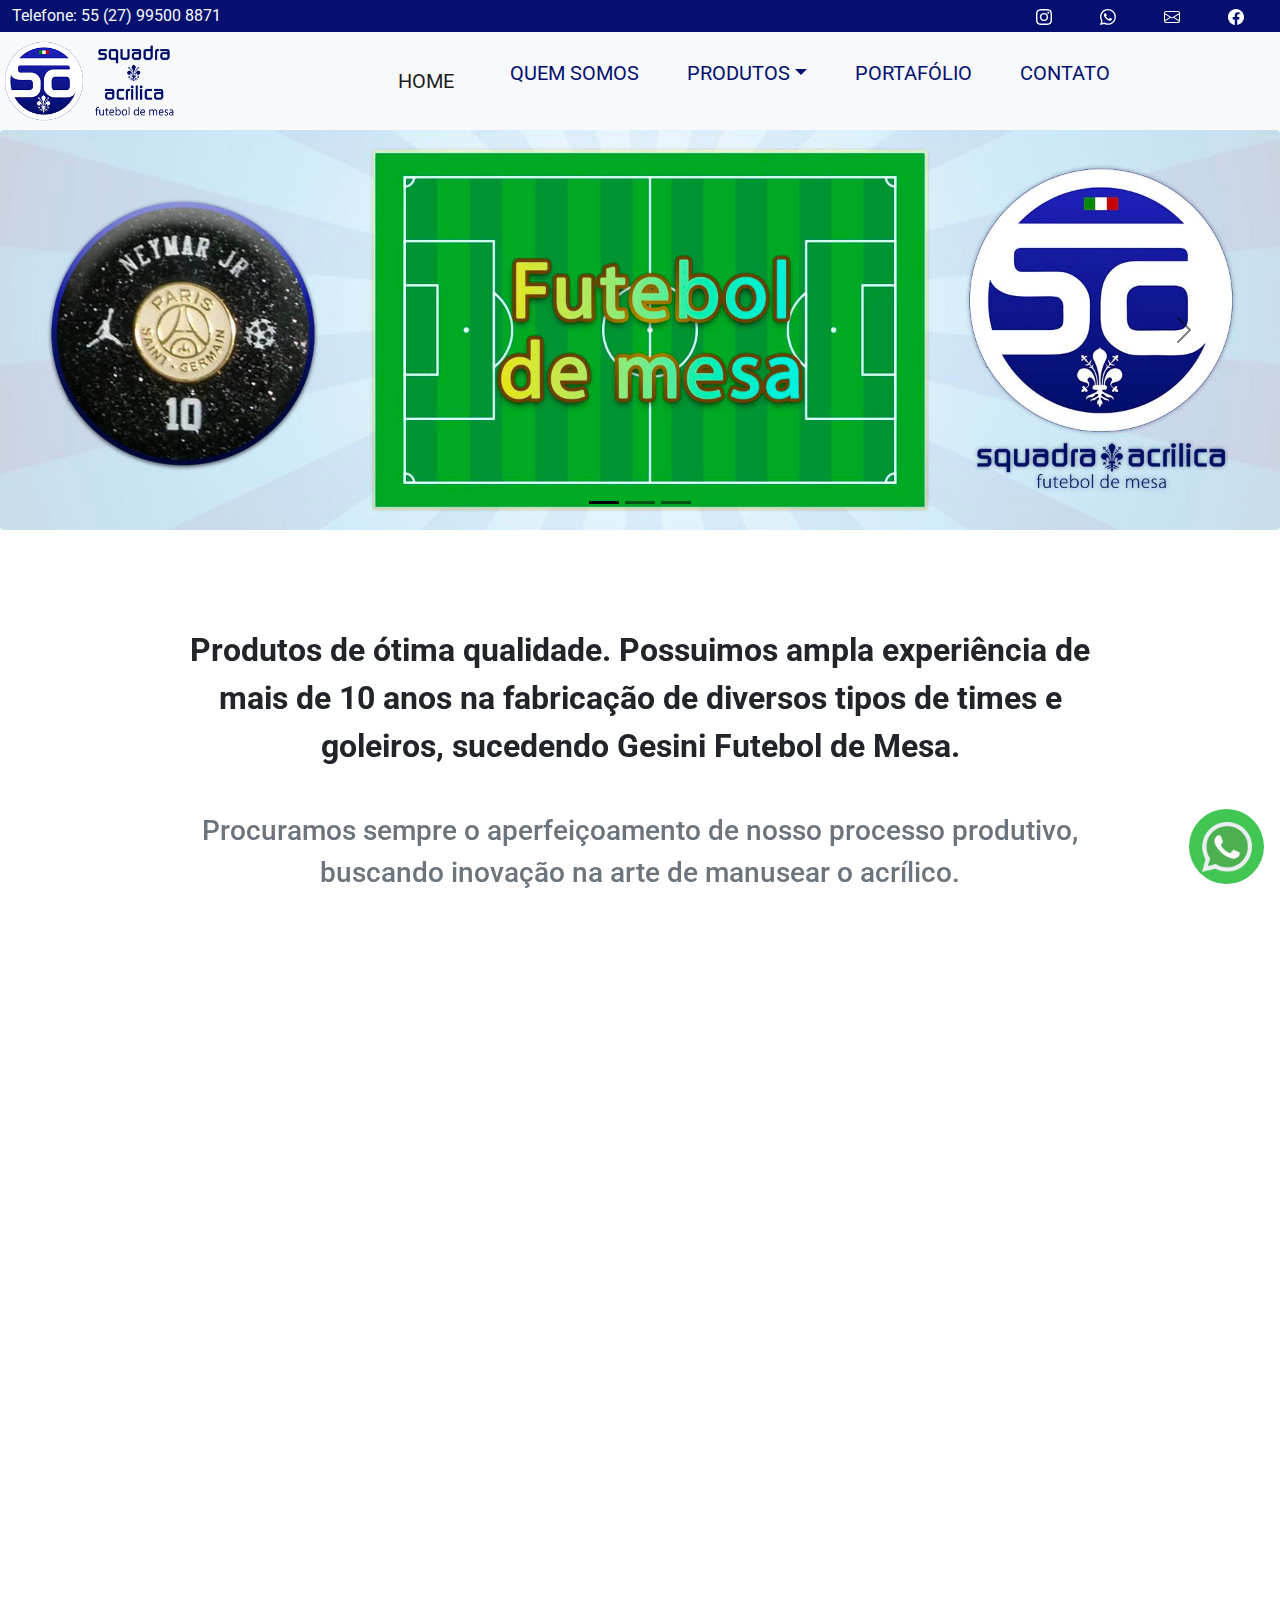
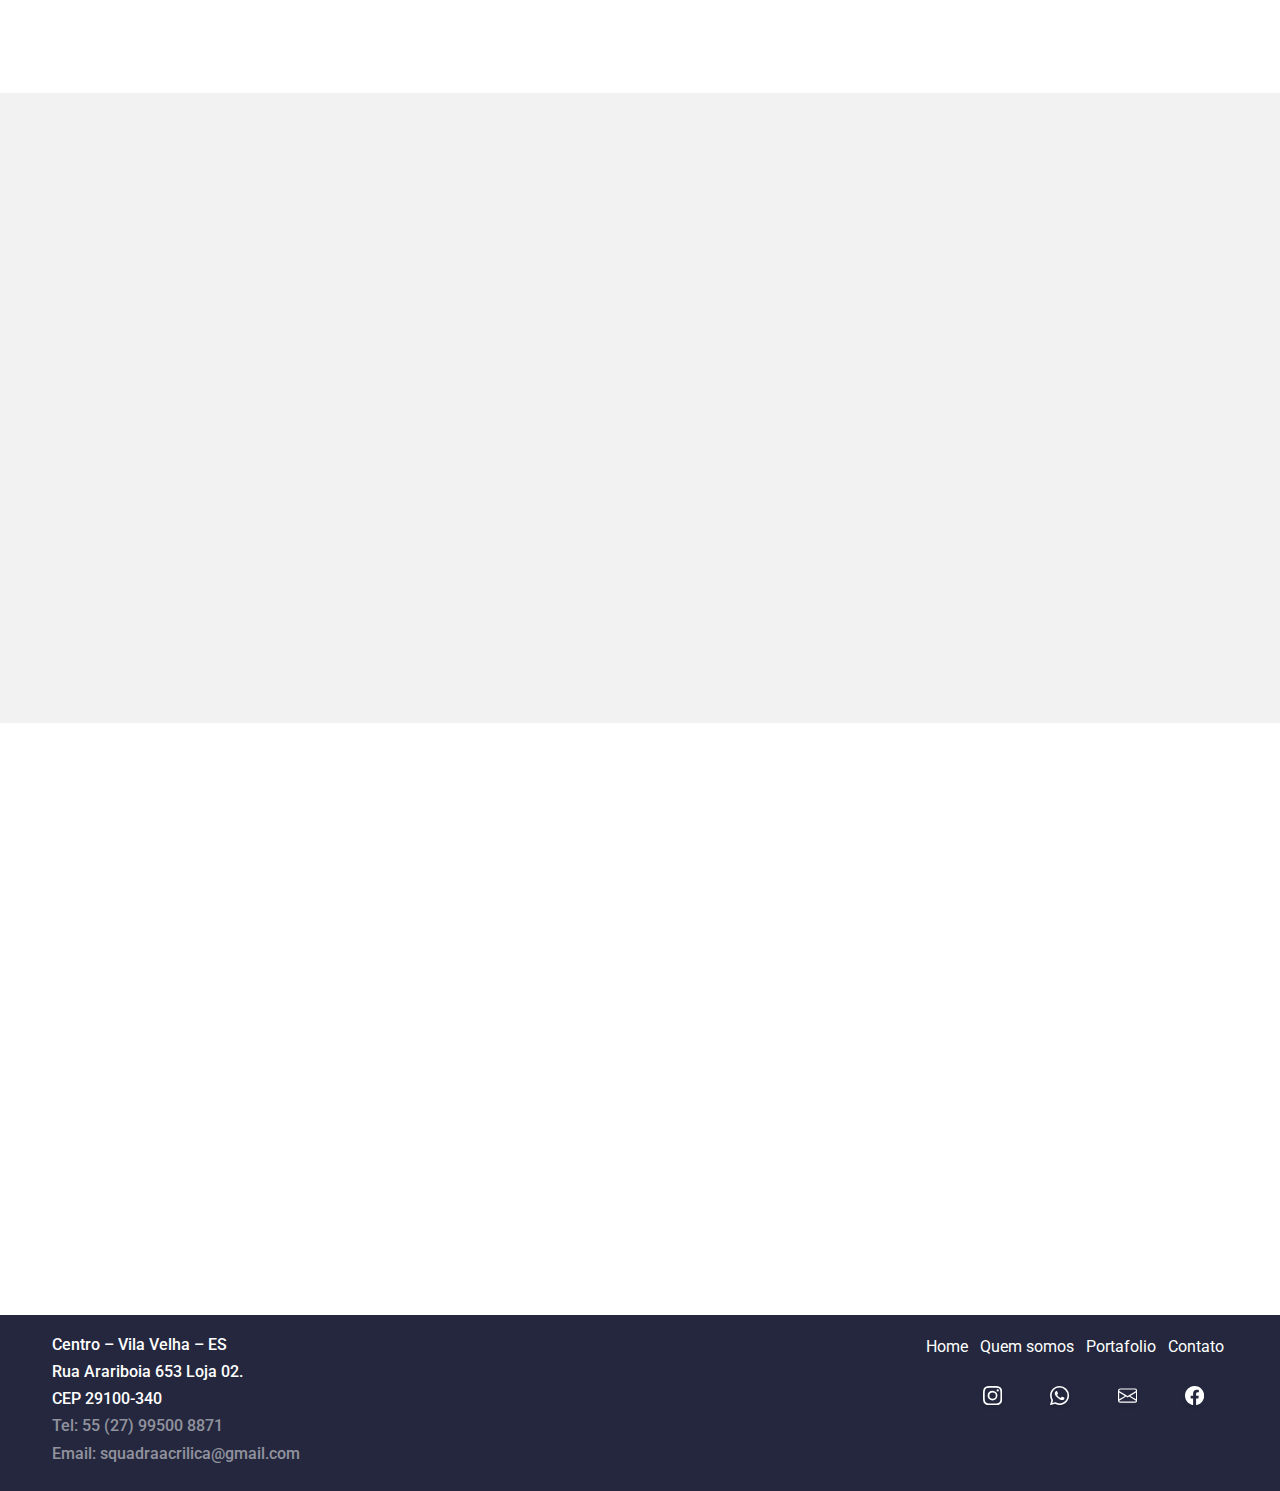
==== commit 4ac99304: "Add files via upload" ====
--- a/index.html
+++ b/index.html
@@ -11,8 +11,8 @@
     <meta property="og:url" content="https://www.squadra-acrilica.com.br">
     <meta charset="utf-8">
     <meta name="viewport" content="width=device-width, initial-scale=1">
-    <title>Squadra Acrilica - Futebol de Mesa - Futebol de Botão</title>
-
+    <title>Squadra Acrílica - Futebol de Mesa - Futebol de Botão</title>
+    <link rel="shortcut icon" type="image/x-icon" href="./img/favicon.ico">
     <!-- Bootstrap - CSS -->
     <link href="./csspurge/custom.css" rel="stylesheet">
     <link href="./css/custom.css" rel="stylesheet">
@@ -28,7 +28,7 @@
     <header>
       <div class="container-fluid d-flex justify-content-between align-items-center bg-secondary">
         <div class="fuentecontato">
-        <p class="text-light mb-0 py-1">Contato: 55 (27) 99500 8871</p>
+        <p class="text-light mb-0 py-1">Telefone: 55 (27) 99500 8871</p>
       </div>
         <!-- Redes sociales -->
         <nav>
@@ -69,23 +69,23 @@
         <nav class="navbar navbar-expand-lg navbar-light bg-light align-content-end justify-content-between">
           
              <div>  
-              <a class="navbar-brand" href="#"> <img src="./img/logopng1.png" alt="Squadra Acrilica. Futebol de mesa" width="180px" height="auto" > </a>
+              <a class="navbar-brand" href="#"> <img src="./img/logopng1.png" alt="Squadra Acrílica. Futebol de mesa" width="180px" height="auto" > </a>
             </div>
             <div class="pe-4">
             <button class="navbar-toggler" type="button" data-bs-toggle="collapse" data-bs-target="#navbarNav" aria-controls="navbarNav" aria-expanded="false" aria-label="Toggle navigation">
               <span class="navbar-toggler-icon"></span>
             </button>
           </div>
-            <div class="justify-content-lg-around collapse navbar-collapse " id="navbarNav">
-              <ul class="navbar-nav">
-                <li class="carr nav-item  px-4">
-                  <a class="active fs-5" aria-current="page" href="index.html">Home</a>
-                </li>
-                <li class="carr nav-item px-4">
-                  <a class="fs-5" href="somos.html">Quem somos</a>
-                </li>
-                <li class="carr dropdown nav-item px-4">
-                  <a class="fs-5 dropdown-toggle" href="#" id="navbarScrollingDropdown" role="button" data-bs-toggle="dropdown" aria-expanded="false">Produtos</a>
+            <div class="justify-content-lg-around collapse navbar-collapse" id="navbarNav">
+              <ul class="navbar-nav text-uppercase fs-5 ">
+                <li class="menuprincipal nav-item px-4">
+                  <a class="nav-link active" aria-current="page" href="index.html">Home</a>
+                </li>
+                <li class="menuprincipal nav-item px-4">
+                  <a href="somos.html">Quem somos</a>
+                </li>
+                <li class="menuprincipal dropdown nav-item px-4">
+                  <a class="dropdown-toggle" href="#" id="navbarScrollingDropdown" role="button" data-bs-toggle="dropdown" aria-expanded="false">Produtos</a>
                   <div class="dropdown-menu " aria-labelledby="navbarDropdownMenuLink">
                     <a class="dropdown-item" href="times.html">Times</a>
                     <a class="dropdown-item" href="goleiros.html">Goleiros</a>
@@ -95,11 +95,11 @@
                    <a class="dropdown-item" href="pins.html">Pins</a>
                   </div>
                 </li>
-                <li class="carr nav-item px-4">
-                  <a class="fs-5" href="portafolio.html">Portafolio</a>
-                </li>
-                <li class="carr nav-item px-4">
-                  <a class="fs-5" href="contato.html">Contato</a>
+                <li class="menuprincipal nav-item px-4">
+                  <a href="portafolio.html">Portafólio</a>
+                </li>
+                <li class="menuprincipal nav-item px-4">
+                  <a href="contato.html">Contato</a>
                 </li>
               </ul>
             </div> 
@@ -145,9 +145,8 @@
 <div class="container-xl">
   <div class="justify-content-center p-xl-5 p-md-5 p-sd-5 p-sm-5 align-items-center">
     <div class="justify-content-center px-5 pt-5 t text-center">
-      <h1 class="lh-1 fw-bolder px-2">Produtos de primer nivel</h1>
-      <h2 class="lh-sm text-muted pb-4">Possuimos amplia experiência de mais de 10 anos na fabricação de diversos tipos de times e goleiros sucedendo a Gesini Futebol de Mesa.</h2>
-      <figcaption class="pt-xxl-3 pt-xl-3 pt-lg-3 pt-md-3 pd-sm-3 blockquote-footer"> Procuramos sempre melhorar nosso processo produtivo buscando inovação na arte de manusear o acrílico.</figcaption>
+      <h2 class="lh-base fw-bolder px-2 pb-3">Produtos de ótima qualidade. Possuimos ampla experiência de mais de 10 anos na fabricação de diversos tipos de times e goleiros, sucedendo Gesini Futebol de Mesa.</h3>
+      <h3 class="lh-base pt-xxl-3 pt-xl-3 pt-lg-3 pt-md-3 pd-sm-3 text-muted">Procuramos sempre o aperfeiçoamento de nosso processo produtivo, buscando inovação na arte de manusear o acrílico.</h3>
     </div>
     <div class="row d-flex p-5 i text-center">
       <div class="col-xl-4 col-lg-4 col-md-6 col-sm-12 ">
@@ -210,26 +209,24 @@
  <!-- <hr class="featurette-divider"> -->
 
   <div class="d-flex flex-wrap flex-row p-xxl-5 p-xl-5 p-md-5 p-sd-5 p-sm-5 bgc-claro align-items-center">
-    <div class="order-1 order-md-0 col-sm-12 col-md-6 px-5 pt-5 t text-center i1">
+    <div class="order-1 order-md-0 col-sm-12 col-md-6 px-5 py-5 t text-center i1">
       <img src="./img/chapas-acrilicas.jpg" class="rounded img-fluid" alt="Confira nossos trabalhos" width="400px" height="auto"> </img>
       
     </div>
-    <div class="order-0 order-md-1 col-sm-12 col-md-6 px-5 py-2 pt-5 t1 text-center">
-      <h1 class="lh-1 fw-bolder px-2 ">Trabalhamos com matérias primas de ótima qualidade. </h1>
-      <h2 class="lh-sm text-muted pb-4 ">Assim como, máquinas e equipamentos para a produção de qualquer peça em acrílico.</h2>
-      <figcaption class="pt-xxl-3 pt-xl-3 pt-lg-3 pt-md-3 pd-sm-3 blockquote-footer "> Produtos especialmente desenhados para jugar um jogo de maxima professionalidade. Confira nossos trabalhos.</figcaption>
-      <a class="btn btn-outline-primary btn-lg" href="portafolio.html" role="button">Portafolio</a>
+    <div class="order-0 order-md-1 col-sm-12 col-md-6 px-3 py-2 pt-5 t1 text-center">
+      <h2 class="lh-base fw-bolder px-2 pb-3 ">Trabalhamos com matérias-primas de ótima qualidade, assim como, máquinas e equipamentos para a produção de qualquer peça em acrílico.</h2>
+      <h3 class="lh-base pt-xxl-3 pt-xl-3 pt-lg-3 pt-md-3 pd-sm-3  text-muted"> Produtos especialmente desenhados para um jogo de máximo professionalismo. Confira nossos trabalhos.</h3>
+      <a class="btn btn-outline-primary btn-lg mt-3" href="portafolio.html" role="button">Portafolio</a>
     </div>
   </div>
 
  <!-- <hr class="featurette-divider"> -->
 
   <div class="d-flex flex-wrap flex-row p-xxl-5 p-xl-5 p-md-5 p-sd-5 p-sm-5 align-items-center">
-    <div class="col-sm-12 col-md-6 px-5 pt-5 t2  text-center">
-      <h1 class="lh-1 fw-bolder px-2">Entre em contacto com a gente e crie o melhor time! </h1>
-      <h2 class="lh-sm text-muted pb-4">Sentase como em casa, escreba para a gente e um assesor fara contato com você.</h2>
-      <figcaption class="pt-xxl-3 pt-xl-3 pt-lg-3 pt-md-3 pd-sm-3 blockquote-footer "> Faremos um orcamento da talha do seu presupuesto.</figcaption>
-      <a class="btn btn-outline-primary btn-lg" href="contato.html" role="button">Contato</a>
+    <div class="col-sm-12 col-md-6 px-5 pt-5 t2 text-center">
+      <h2 class="lh-base fw-bolder px-2 pb-3">Entre em contacto com a gente e crie o melhor time! Sinta-se em casa. Escreva-nos e nosso atendente entrará em contato com você.</h2>
+      <h3 class="lh-base pt-xxl-3 pt-xl-3 pt-lg-3 pt-md-3 pd-sm-3 text-muted ">Faremos um orçamento personalizado.</h3>
+      <a class="btn btn-outline-primary btn-lg mt-3" href="contato.html" role="button">Contato</a>
     </div>
     <div class="col-sm-12 col-md-6 p-5 i2 text-center">
       <img src="./img/recepcionista.jpg" class="rounded img-fluid" alt="Formulario de contato" width="400px" height="auto"> </img>
@@ -252,10 +249,10 @@
     <div class="col-md-6 col-sm-12 order-0 order-md-1 d-flex align-items-lg-end justify-content-lg-start align-items-sm-center align-items-md-center flex-column footer-center">
       <div>
         <nav class="links-footer footer-center">
-          <a class="active links-footer px-sm-3" aria-current="page" href="index.html">Home</a>
-          <a class="links-footer px-sm-3 " href="somos.html">Quem somos</a>
-          <a class="links-footer px-sm-3 " href="portafolio.html">Portafolio</a>
-          <a class="links-footer px-sm-3 " href="contato.html">Contato</a>
+          <a class="active links-footer px-1" aria-current="page" href="index.html">Home</a>
+          <a class="links-footer px-1 " href="somos.html">Quem somos</a>
+          <a class="links-footer px-1 " href="portafolio.html">Portafolio</a>
+          <a class="links-footer px-1 " href="contato.html">Contato</a>
         </nav>
       </div>
       
@@ -284,7 +281,7 @@
               </svg>
             </a>
           </li>
-          <li class="py-4 pe-3 ps-4">
+          <li class="p-4">
             <a target=_blank href="#">
               <svg xmlns="http://www.w3.org/2000/svg" width="1.2rem" height="1.2rem" fill="currentColor" class="shadow-sm  bi bi-facebook redes" viewBox="0 0 16 16">
                 <path d="M16 8.049c0-4.446-3.582-8.05-8-8.05C3.58 0-.002 3.603-.002 8.05c0 4.017 2.926 7.347 6.75 7.951v-5.625h-2.03V8.05H6.75V6.275c0-2.017 1.195-3.131 3.022-3.131.876 0 1.791.157 1.791.157v1.98h-1.009c-.993 0-1.303.621-1.303 1.258v1.51h2.218l-.354 2.326H9.25V16c3.824-.604 6.75-3.934 6.75-7.951z"/>
